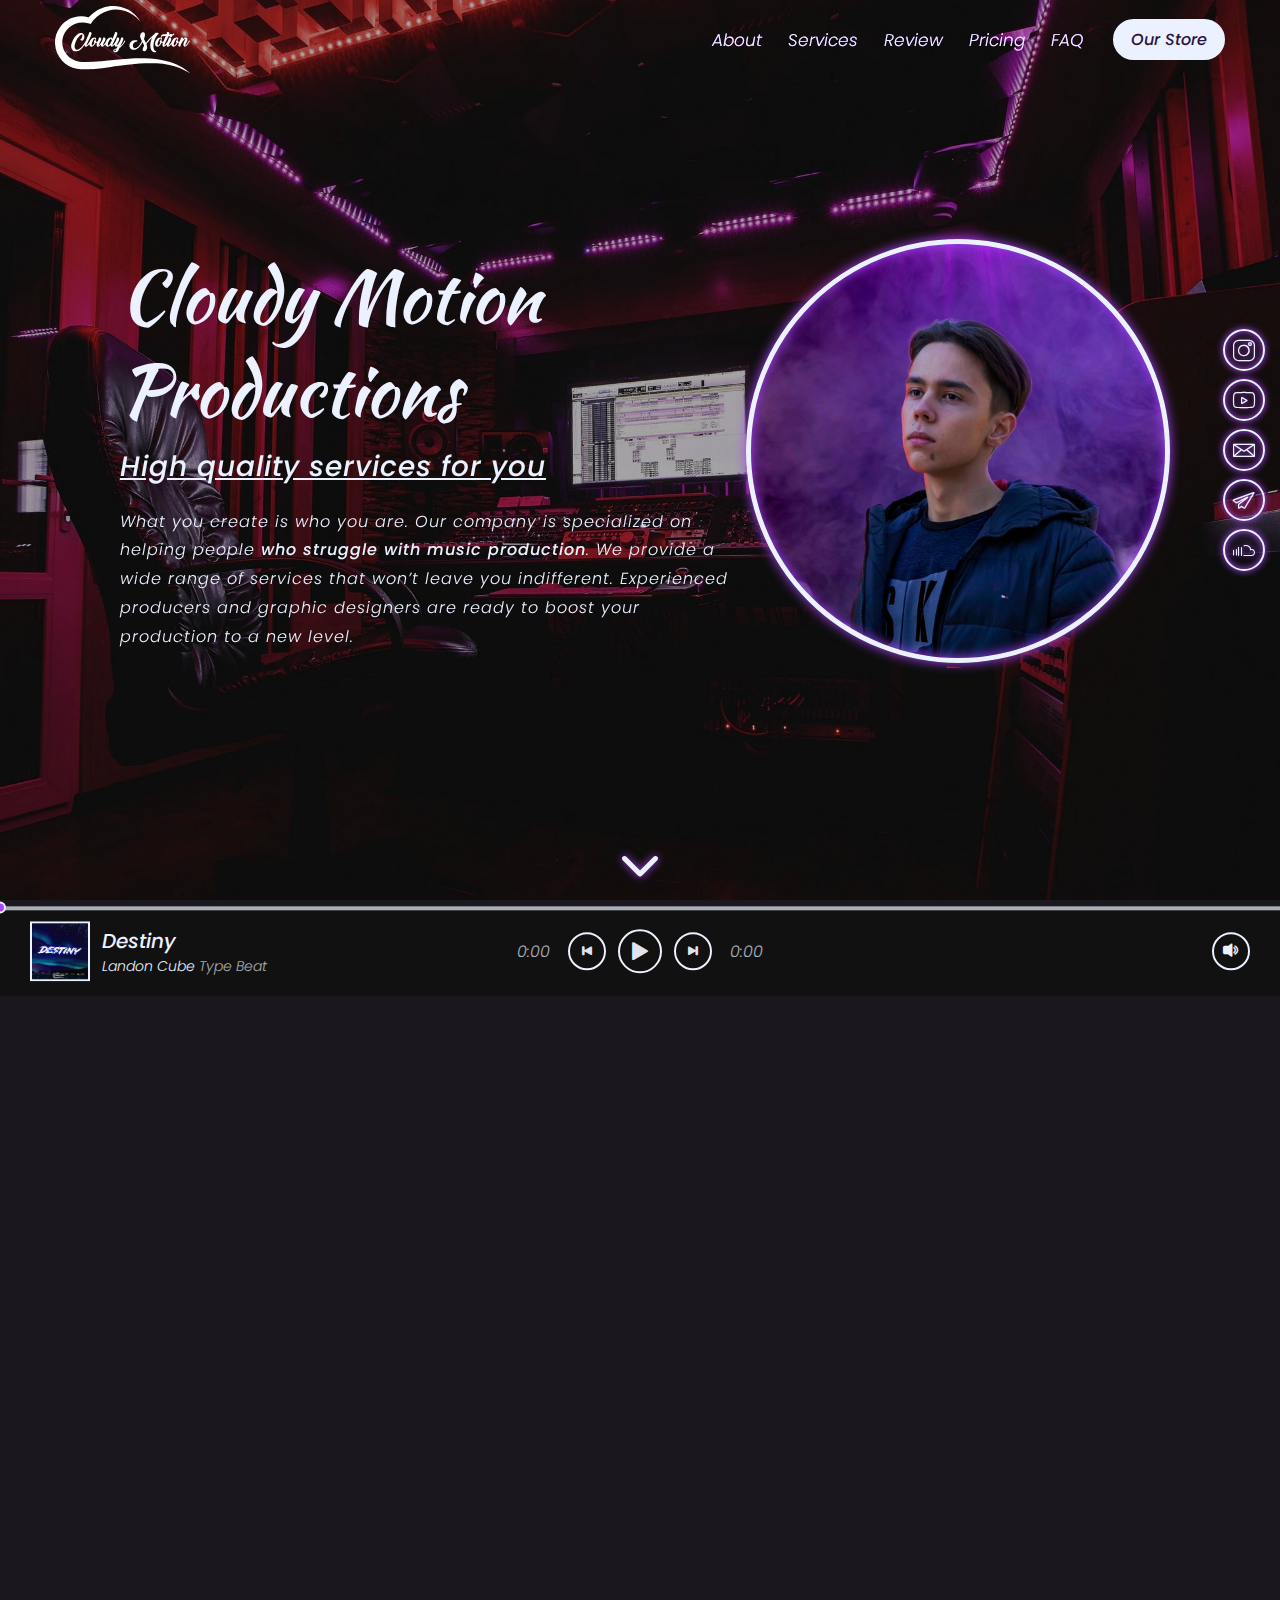
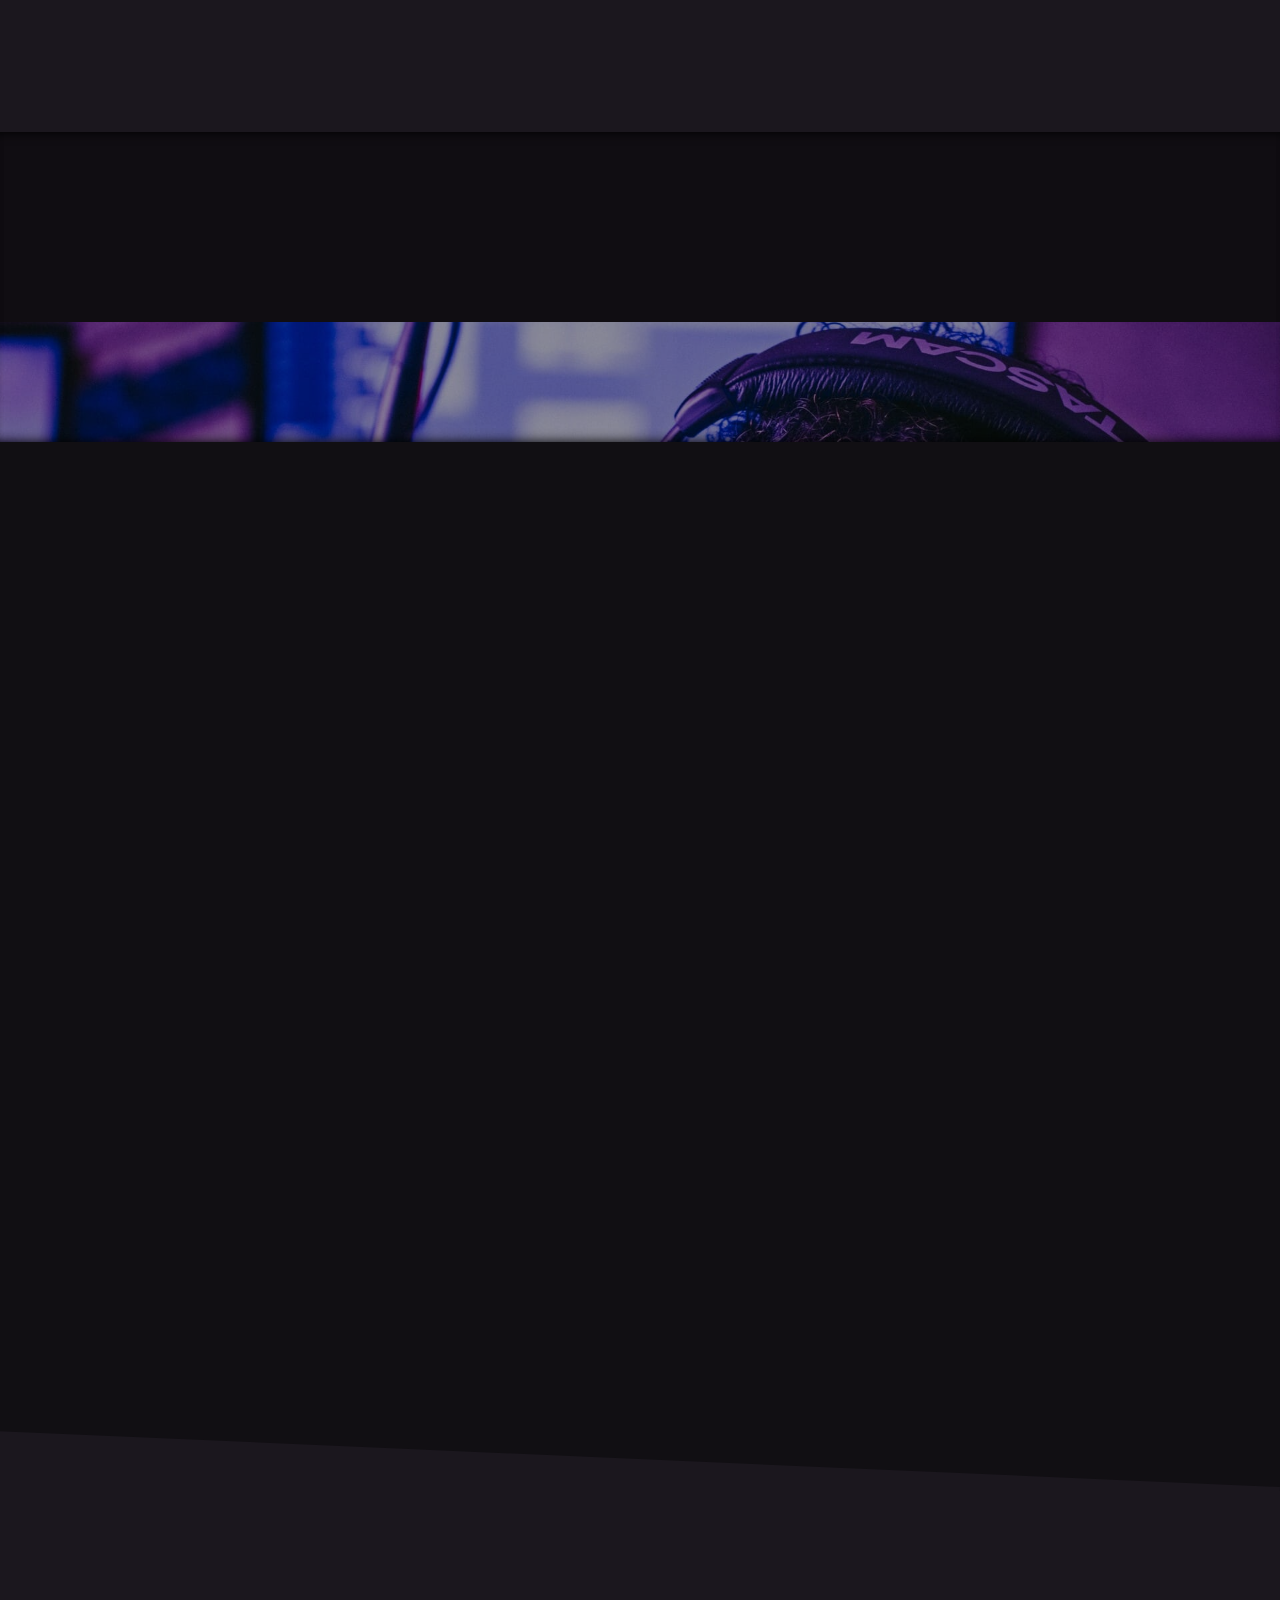
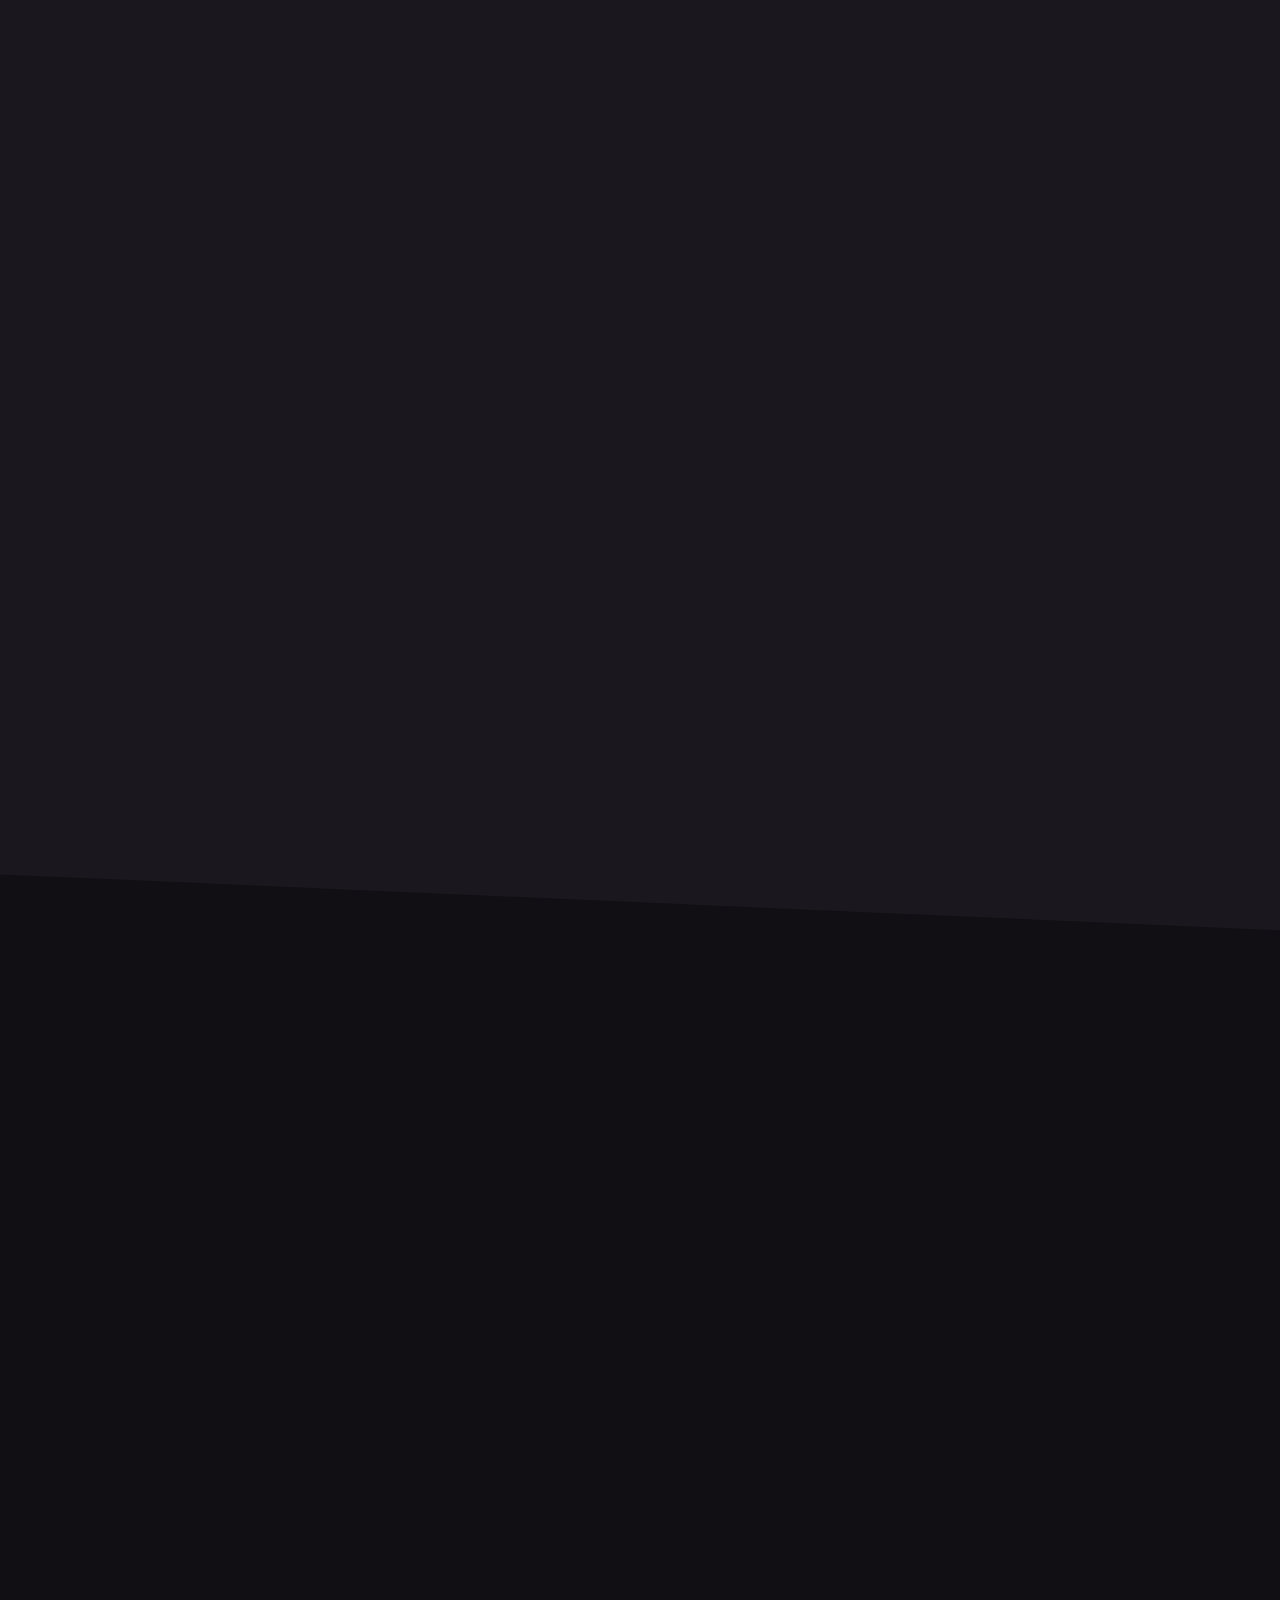
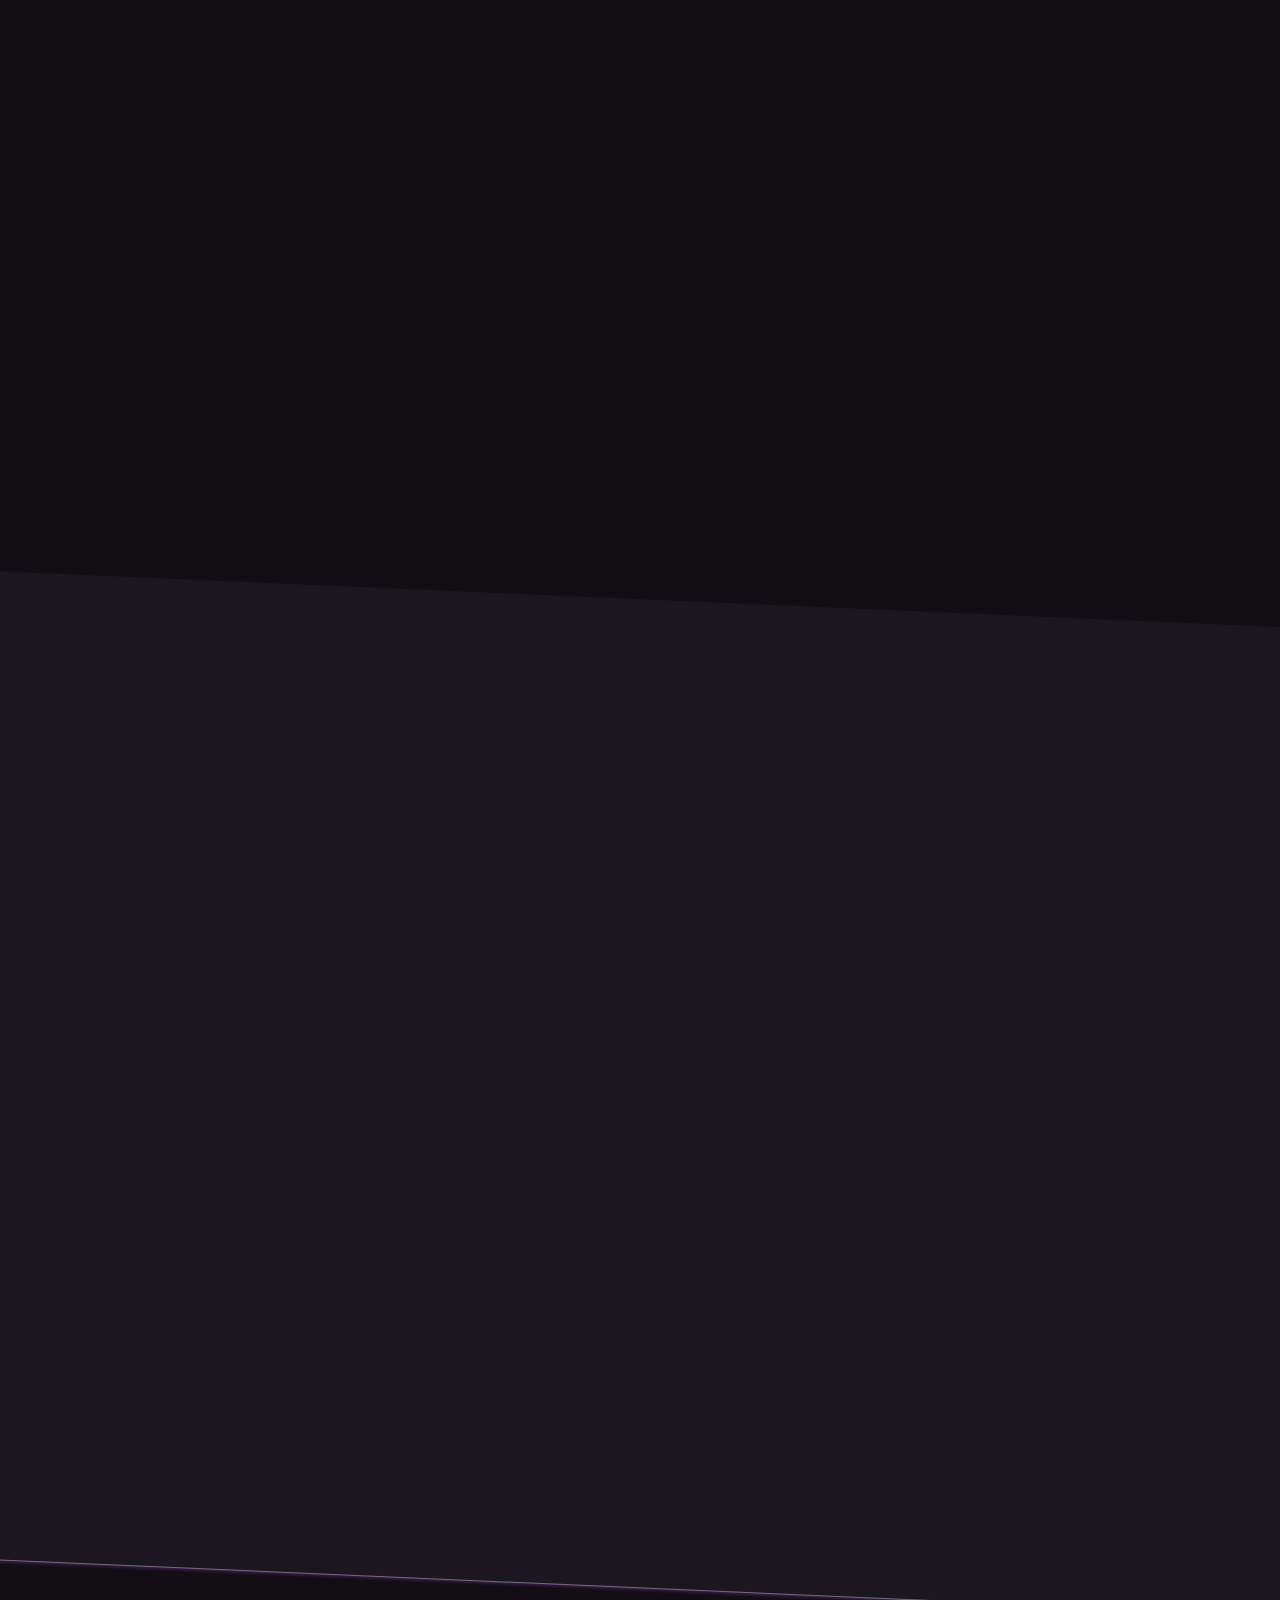
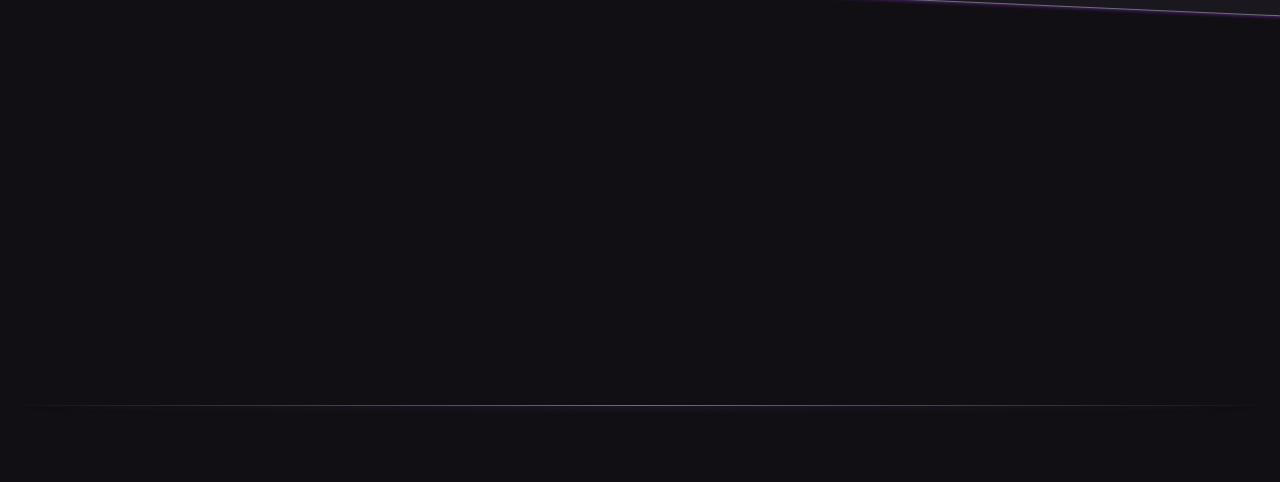
==== index.html @ e30aca82 "Add files via upload" ====
<!DOCTYPE html>
<html lang="en">
<head>
	<title>CloudyMotion | Official Website</title>
	<meta charset="UTF-8">
	<meta name="viewport" content="width=device-width, initial-scale=1.0">
	<meta name="format-detection" content="telephone=no">
	<link rel="shortcut icon" href="images/logo/favicon.png" type="image/png">
	<link media="screen" onload='if(media!="all") media="all"' rel="stylesheet" href="style/main.css">
</head>
<body style="overflow: hidden;">
	<div class="preloader df">
		<div></div>
		<div class="preloader__loading df">
			<svg class="preloader__loading-item preloader__loading-item_1" width="834pt" height="834pt" viewBox="0 0 834 834" xmlns="http://www.w3.org/2000/svg"><g transform="translate(0 834) scale(.1 -.1)" fill="#ECF1FF"><path d="m3865 8329c-278-20-315-31-349-103-43-91 11-197 108-213 19-3 64 3 102 13 101 27 715 28 914 1 598-81 1116-266 1605-576 472-298 898-724 1197-1197 327-518 517-1068 583-1689 20-187 20-591 0-782-76-723-332-1376-764-1947-276-367-655-713-1040-953-478-298-995-481-1581-560-108-14-203-18-475-18-372 0-465 8-765 66-518 101-1047 329-1475 634-311 222-622 522-843 812-34 45-62 86-62 90 0 5-18 30-40 57-22 26-40 43-40 37s-11-8-30-5c-49 10-98-5-135-41-60-60-60-150 0-210 19-19 35-37 35-41 0-11 132-176 236-294 922-1048 2314-1563 3704-1369 1733 242 3138 1552 3499 3264 312 1477-195 3003-1329 3998-841 738-1942 1108-3055 1026z"/></g></svg>
			<svg class="preloader__loading-item preloader__loading-item_2" width="834pt" height="834pt" viewBox="0 0 834 834" xmlns="http://www.w3.org/2000/svg"><g transform="translate(0 834) scale(.1 -.1)" fill="#ECF1FF"><path d="m3870 7590c-165-14-190-20-229-55-35-32-36-36-36-104 0-63 3-72 29-100 44-46 84-56 164-40 108 22 665 19 807-4 408-67 757-185 1079-364 758-422 1303-1123 1521-1958 173-658 123-1365-139-2e3 -93-224-260-509-413-708-441-569-1062-971-1758-1137-269-64-337-72-659-77-334-6-443 2-666 47-429 86-824 251-1175 491-311 212-566 464-800 792-30 41-32 42-95 45-72 3-115-16-146-63-21-32-23-126-3-154 589-812 1413-1307 2394-1438 183-24 667-24 849 0 765 103 1418 415 1958 936 296 285 516 586 698 956 235 476 350 975 350 1515 0 794-258 1530-756 2155-113 141-378 406-519 519-542 432-1183 689-1860 746-132 11-462 11-595 0z"/></g></svg>
		</div>
		<div></div>
	</div>
	<div class="inner-shadow"></div>
	<header class="header">
		<div class="container">
			<div class="header__gradient"></div>
			<div class="header__row unselect df">
				<div class="header__column header__column_1">
					<div class="header__logo-block" data-aos="zoom-out-right">
						<img class="header__logo" src="images/logo/logo.svg" alt="Cloudy Motion">
					</div>
				</div>
				<div class="header__column header__column_2 df">
					<div class="header__inner">
						<nav class="header__nav df">
							<ul class="header__list df">
								<li class="header__item" data-scroll=".about" data-aos="zoom-out-down">
									<span class="header__item_weight-version"></span>
									<span class="header__item-name header__item_delay-first">About</span>
								</li>
								<li class="header__item" data-scroll=".services" data-aos="zoom-out-down" data-aos-delay="100">
									<span class="header__item_weight-version"></span>
									<span class="header__item-name header__item_delay-second">Services</span>
								</li>
								<li class="header__item" data-scroll=".review" data-aos="zoom-out-down" data-aos-delay="200">
									<span class="header__item_weight-version"></span>
									<span class="header__item-name header__item_delay-third">Review</span>
								</li>
								<li class="header__item" data-scroll=".pricing" data-aos="zoom-out-down" data-aos-delay="300">
									<span class="header__item_weight-version"></span>
									<span class="header__item-name header__item_delay-fourth">Pricing</span>
								</li>
								<li class="header__item" data-scroll=".faq" data-aos="zoom-out-down" data-aos-delay="400">
									<span class="header__item_weight-version"></span>
									<span class="header__item-name header__item_delay-fifth">FAQ</span>
								</li>
							</ul>
							<div class="header__link-block df" data-aos="zoom-out-down" data-aos-delay="500">
								<a class="header__link header__item_delay-sixth" href="store/">
									Our Store
								</a>
							</div>
						</nav>
					</div>
				</div>
				<div class="header__column header__column_3">
					<button class="burger" data-aos="zoom-out-left">
						<span class="burger__span burger__span_1"></span>
						<span class="burger__span burger__span_2"></span>
						<span class="burger__span burger__span_3"></span>
					</button>
				</div>
			</div>
		</div>
	</header>
	<div class="social">
		<div class="social__item" data-aos="zoom-out-left">
			<a class="social__link" href="https://www.instagram.com/cloudymotion4life" target="_blank">
				<span class="icon-instagram"></span>
			</a>
		</div>
		<div class="social__item" data-aos="zoom-out-left" data-aos-delay="100">
			<a class="social__link" href="https://www.youtube.com/channel/UCA6wFvo9hkmZ8hvwoeKhg4g" target="_blank">
				<span class="icon-youtube"></span>
			</a>
		</div>
		<div class="social__item" data-aos="zoom-out-left" data-aos-delay="200">
			<a class="social__link" href="mailto:cloudymotion93@gmail.com">
				<span class="icon-email"></span>
			</a>
		</div>
		<div class="social__item" data-aos="zoom-out-left" data-aos-delay="300">
			<a class="social__link" href="https://t.me/Cloudy_Motion" target="_blank">
				<span class="icon-telegram"></span>
			</a>
		</div>
		<div class="social__item" data-aos="zoom-out-left" data-aos-delay="400">
			<a class="social__link" href="https://soundcloud.com/cloudymotion" target="_blank">
				<span class="icon-soundcloud"></span>
			</a>
		</div>
	</div>
	<section class="page df">
		<div class="container df">
			<div class="page__content df">
				<div class="page__parallax bgi"></div>
				<div></div>
				<div class="page__row df">
					<div class="page__column page__column_1">
						<div class="page__text-block">
							<h1 class="page__title" data-aos="zoom-out-right">Cloudy Motion Productions</h1>
							<h2 class="page__subtitle" data-aos="zoom-out-right" data-aos-delay="200">High quality services for you</h2>
							<p class="page__text" data-aos="zoom-out-right" data-aos-delay="400">What you create is who you are. Our company is specialized on helping people <b>who struggle with music production</b>. We provide a wide range of services that won’t leave you indifferent. Experienced producers and graphic designers are ready to boost your production to a new level.</p>
						</div>
						<div class="page__social-block-mobile" data-aos="zoom-out-right" data-aos-delay="600">
							<div class="page__social-item">
								<a class="page__social-link" href="https://www.instagram.com/cloudymotion4life/" target="_blank">
									<span class="icon-instagram"></span>
								</a>
							</div>
							<div class="page__social-item">
								<a class="page__social-link" href="https://www.youtube.com/channel/UCA6wFvo9hkmZ8hvwoeKhg4g" target="_blank">
									<span class="icon-youtube"></span>
								</a>
							</div>
							<div class="page__social-item">
								<a class="page__social-link" href="mailto:cloudymotion93@gmail.com">
									<span class="icon-email"></span>
								</a>
							</div>
							<div class="page__social-item">
								<a class="page__social-link" href="https://t.me/Cloudy_Motion" target="_blank">
									<span class="icon-telegram"></span>
								</a>
							</div>
							<div class="page__social-item">
								<a class="page__social-link" href="https://soundcloud.com/cloudymotion" target="_blank">
									<span class="icon-soundcloud"></span>
								</a>
							</div>
						</div>
					</div>
					<div class="page__column page__column_2">
						<div class="page__image-block df" data-aos="zoom-out-left" data-aos-delay="600">
							<div class="page__image bgi df">
								<a class="page__image-link df" href="https://www.instagram.com/cloudymotion4life/" target="_blank">
									<div class="page__image-text">
										<span class="icon-instagram"></span> Instagram <span class="page__image-link-source">@cloudymotion4life</span>
									</div>
								</a>
							</div>
						</div>
					</div>
				</div>
				<div class="page__arrow-block df" data-aos="zoom-out-up"  data-aos-delay="600">
					<button class="page__arrow-btn" data-scroll=".about">
						<span class="icon-down"></span>
					</button>
				</div>
			</div>
		</div>
	</section>
	<section class="about">
		<div class="container">
			<div class="title-block">
				<h2 class="title" data-aos-anchor=".subtitle_about">About</h2>
				<span class="title-decoration" data-aos-anchor=".subtitle_about"></span>
				<h3 class="subtitle subtitle_about">Our Awesome Features</h3>
			</div>
			<div class="about__row df">
				<div class="about__column about__column_three about__column_two df">
					<div class="about__item about__item_1 df" data-aos="zoom-out">
						<div class="about__icon-block">
							<span class="about__icon icon-chat"></span>
						</div>
						<h3 class="about__title">We hear your wishes</h3>
						<div class="about__text">Discuss every aspect of the service you want</div>
						<div class="about__decoration"></div>
					</div>
				</div>
				<div class="about__column about__column_three about__column_two df">
					<div class="about__item about__item_2 df" data-aos="zoom-out">
						<div class="about__icon-block">
							<span class="about__icon icon-clock"></span>
						</div>
						<h3 class="about__title">Time of completion</h3>
						<div class="about__text">The whole project will be done in a 1 day period</div>
						<div class="about__decoration"></div>
					</div>
				</div>
				<div class="about__column about__column_three about__column_two df">
					<div class="about__item about__item_3 df" data-aos="zoom-out">
						<div class="about__icon-block">
							<span class="about__icon icon-grow"></span>
						</div>
						<h3 class="about__title">Grow your quality</h3>
						<div class="about__text">We help our costumers increase their production level</div>
						<div class="about__decoration"></div>
					</div>
				</div>
				<div class="about__column about__column_two df">
					<div class="about__item about__item_4 df" data-aos="zoom-out">
						<div class="about__icon-block">
							<span class="about__icon icon-idea"></span>
						</div>
						<h3 class="about__title">Ideas And Concepts</h3>
						<div class="about__text">We can make your thoughts become reality</div>
						<div class="about__decoration"></div>
					</div>
				</div>
				<div class="about__column df">
					<div class="about__item about__item_5 df" data-aos="zoom-out">
						<div class="about__icon-block">
							<span class="about__icon icon-hundred"></span>
						</div>
						<h3 class="about__title">Attention to the client</h3>
						<div class="about__text">Attentive help for every one of our customers and their needs</div>
						<div class="about__decoration"></div>
					</div>
				</div>
				<div class="about__column df">
					<div class="about__item about__item_6 df" data-aos="zoom-out">
						<div class="about__icon-block">
							<span class="about__icon icon-options"></span>
						</div>
						<h3 class="about__title">Highly customisable</h3>
						<div class="about__text">Different types of services you can choose from</div>
						<div class="about__decoration"></div>
					</div>
				</div>
			</div>
			<div class="about__btn-block df" data-aos="zoom-out-down">
				<button class="about__btn btn unselect" data-scroll=".services">
					<span class="about__btn-text btn__text">Check Out Our Services Now</span>
					<span class="btn__circle"></span>
				</button>
			</div>
		</div>
	</section>
	<section class="motivation">
		<div class="container">
			<div class="motivation__content">
				<h2 class="motivation__title" data-aos="zoom-out">Let your production come up to a new level</h2>
			</div>
			<div class="motivation__background bgi"></div>
			<div class="motivation__lay"></div>
		</div>
	</section>
	<section class="services angle-section">
		<div class="container">
			<div class="title-block">
				<h2 class="title" data-aos-anchor=".subtitle_services">Services</h2>
				<span class="title-decoration" data-aos-anchor=".subtitle_services"></span>
				<h3 class="subtitle subtitle_services">What We Provide?</h3>
			</div>
			<div class="services__content">
				<div class="services__welcome" data-aos="zoom-out">The products we produce are high quality.  Our partners put a lot of effort into satisfying customers and our brand «Cloudy Motion Productions» has made a lot of sales, in which all customers were satisfied. Grow your production level <b>today</b>!</div>
				<div class="services__slider swiper-container" data-aos="zoom-out-down">
					<div class="services__inner swiper-wrapper">
						<div class="services__slide services__slide_1 swiper-slide slide df">
							<div class="slide__gradient"></div>
							<div class="slide__icon-block df">
								<span class="icon-artwork"></span>
							</div>
							<div class="slide__content df">
								<h3 class="slide__title">Creating artworks for your songs</h3>
								<ul class="slide__list">
									<li class="slide__list-item"><span class="icon-check"></span> Projects are copyrighted</li>
									<li class="slide__list-item"><span class="icon-check"></span> Rely on us or tell your own wishes</li>
									<li class="slide__list-item"><span class="icon-check"></span> Final edits included</li>
								</ul>
							</div>
						</div>
						<div class="services__slide services__slide_2 swiper-slide slide df">
							<div class="slide__gradient"></div>
							<div class="slide__icon-block df">
								<span class="icon-hexagon"></span>
							</div>
							<div class="slide__content df">
								<h3 class="slide__title">Mixing and mastering your songs</h3>
								<ul class="slide__list">
									<li class="slide__list-item"><span class="icon-check"></span> Individual approach</li>
									<li class="slide__list-item"><span class="icon-check"></span> Requests are possible</li>
									<li class="slide__list-item"><span class="icon-check"></span> No presets used</li>
								</ul>
							</div>
						</div>
						<div class="services__slide services__slide_3 swiper-slide slide df">
							<div class="slide__gradient"></div>
							<div class="slide__icon-block df">
								<span class="icon-beats"></span>
							</div>
							<div class="slide__content df">
								<h3 class="slide__title">Selling exclusive and none exclusive beats</h3>
								<ul class="slide__list">
									<li class="slide__list-item"><span class="icon-check"></span> Different types of leases available</li>
									<li class="slide__list-item"><span class="icon-check"></span> Beats are made from scratch</li>
									<li class="slide__list-item"><span class="icon-check"></span> Every beat is copyrighted</li>
								</ul>
							</div>
						</div>
						<div class="services__slide services__slide_4 swiper-slide slide df">
							<div class="slide__gradient"></div>
							<div class="slide__icon-block df">
								<span class="icon-order"></span>
							</div>
							<div class="slide__content df">
								<h3 class="slide__title">Making awesome beats for order</h3>
								<ul class="slide__list">
									<li class="slide__list-item"><span class="icon-check"></span> Song type included</li>
									<li class="slide__list-item"><span class="icon-check"></span> No samples used</li>
									<li class="slide__list-item"><span class="icon-check"></span> Arrangement edits included</li>
								</ul>
							</div>
						</div>
						<div class="services__slide services__slide_5 swiper-slide slide df">
							<div class="slide__gradient"></div>
							<div class="slide__icon-block df">
								<span class="icon-visuals"></span>
							</div>
							<div class="slide__content df">
								<h3 class="slide__title">Creating perfect visuals for you</h3>
								<ul class="slide__list">
									<li class="slide__list-item"><span class="icon-check"></span> Wide range of video design used</li>
									<li class="slide__list-item"><span class="icon-check"></span> Careful about your needs</li>
									<li class="slide__list-item"><span class="icon-check"></span> Final edits Included</li>
								</ul>
							</div>
						</div>
					</div>
					<div class="services__side services__side_1"></div>
					<div class="services__side services__side_2"></div>
					<div class="services__pagination df" data-aos="fade-up"></div>
				</div>
				<div class="services__btn-block">
					<a class="services__btn btn unselect" href="store/?to-section=services" target="_blank">
						<span class="services__btn-text btn__text">Learn More</span>
						<span class="btn__circle"></span>
					</a>
				</div>
			</div>
		</div>
	</section>
	<section class="review">
		<div class="container">
			<div class="title-block">
				<h2 class="title" data-aos-anchor=".subtitle_review">Review</h2>
				<span class="title-decoration" data-aos-anchor=".subtitle_review"></span>
				<h3 class="subtitle subtitle_review">Our Working's</h3>
			</div>
			<div class="review__content">
				<div class="review__media df">
					<div class="review__media-column review__media-column_1 df">
						<h3 class="review__title" data-aos="zoom-out-down">Our Preview Catalog</h3>
						<div class="review__player" data-aos="zoom-out-up">
							<div class="review__player-gradient review__player-gradient_1"></div>
							<div class="review__player-gradient review__player-gradient_2"></div>
							<div class="review__player-dark-lay"></div>
							<div class="review__player-background bgi"></div>
							<audio id="audio" src="#" preload="none"></audio>
							<div class="review__list" id="musitem-list"></div>
						</div>
					</div>
					<div class="review__media-column review__media-column_2 df">
						<h3 class="review__title" data-aos="zoom-out-down">Our Favourite Clips</h3>
						<div class="review__clips df">
							<div class="review__clip review__clip_1" data-aos="zoom-out-up"></div>
							<div class="review__clip review__clip_2" data-aos="zoom-out-up"></div>
						</div>
					</div>
				</div>
			</div>
		</div>
	</section>
	<section class="pricing angle-section">
		<div class="container">
			<div class="title-block">
				<h2 class="title" data-aos-anchor=".subtitle_pricing">Pricing</h2>
				<span class="title-decoration" data-aos-anchor=".subtitle_pricing"></span>
				<h3 class="subtitle subtitle_pricing">Our Rate</h3>
			</div>
			<div class="pricing__content">
				<div class="pricing__row df">
					<div class="pricing__column pricing__column_1 df">
						<div class="price df" data-aos="zoom-out-down">
							<h3 class="price__title">Creating artworks</h3>
							<div class="price__price-block">
								<h4 class="price__price"><sup>$</sup>20</h4>
							</div>
							<div class="price__link-block">
								<a class="price__link btn unselect" href="store/?open-popup=artwork" target="_blank">
									<span class="price__link-text btn__text">Get Started</span>
									<span class="btn__circle"></span>
								</a>
							</div>
							<a class="price__fulllink" href="store/?open-popup=artwork" target="_blank"></a>
							<span class="price__decoration"></span>
							<span class="price__icon-info icon-artwork"></span>
						</div>
					</div>
					<div class="pricing__column pricing__column_2 df">
						<div class="price df" data-aos="zoom-out-down" data-aos-delay="100">
							<h3 class="price__title">Mixing and Mastering</h3>
							<div class="price__price-block">
								<h4 class="price__price"><sup>$</sup>40</h4>
							</div>
							<div class="price__link-block">
								<a class="price__link btn unselect" href="store/?open-popup=mixing-and-mastering" target="_blank">
									<span class="price__link-text btn__text">Get Started</span>
									<span class="btn__circle"></span>
								</a>
							</div>
							<a class="price__fulllink" href="store/?open-popup=mixing-and-mastering" target="_blank"></a>
							<span class="price__decoration"></span>
							<span class="price__icon-info icon-hexagon"></span>
						</div>
					</div>
					<div class="pricing__column pricing__column_3 df">
						<div class="price df" data-aos="zoom-out-down" data-aos-delay="200">
							<h3 class="price__title">Making visuals</h3>
							<div class="price__price-block">
								<h4 class="price__price"><sup>$</sup>35</h4>
							</div>
							<div class="price__link-block">
								<a class="price__link btn unselect" href="store/?open-popup=visuals" target="_blank">
									<span class="price__link-text btn__text">Get Started</span>
									<span class="btn__circle"></span>
								</a>
							</div>
							<a class="price__fulllink" href="store/?to-section=visuals" target="_blank"></a>
							<span class="price__decoration"></span>
							<span class="icon-visuals price__icon-info"></span>
						</div>
					</div>
					<div class="pricing__column pricing__column_4 df">
						<div class="price df" data-aos="zoom-out-down" data-aos-delay="100">
							<h3 class="price__title">Creating beats for order</h3>
							<div class="price__price-block">
								<h4 class="price__price"><sup>$</sup>100</h4>
							</div>
							<div class="price__link-block">
								<a class="price__link btn unselect" href="store/?open-popup=order" target="_blank">
									<span class="price__link-text btn__text">Get Started</span>
									<span class="btn__circle"></span>
								</a>
							</div>
							<a class="price__fulllink" href="store/?open-popup=order" target="_blank"></a>
							<span class="price__decoration"></span>
							<span class="icon-order price__icon-info"></span>
						</div>
					</div>
					<div class="pricing__column pricing__column_5 df">
						<div class="price df" data-aos="zoom-out-down">
							<h3 class="price__title">Exclusive and none exclusive beats</h3>
							<div class="price__price-block">
								<h4 class="price__price"><sup>$</sup>20-300</h4>
							</div>
							<div class="price__link-block">
								<a class="price__link btn unselect" href="store/?to-section=beats" target="_blank">
									<span class="price__link-text btn__text">Get Started</span>
									<span class="btn__circle"></span>
								</a>
							</div>
							<a class="price__fulllink" href="store/?to-section=beats" target="_blank"></a>
							<span class="price__decoration"></span>
							<span class="icon-beats price__icon-info"></span>
						</div>
					</div>
				</div>
				<div class="special-offer">
					<div class="special-offer__row df">
						<div class="special-offer__column special-offer__column_1 df">
							<div class="set set_1" data-aos="zoom-out-up">
								<a class="set__fulllink" href="#" target="_blank"></a>
								<div class="set__background bgi"></div>
								<span class="set__line set__line_1"></span>
								<span class="set__line set__line_2"></span>
								<span class="set__line set__line_3"></span>
								<span class="set__line set__line_4"></span>
								<div class="set__content">
									<h3 class="set__title"><span>Artwork</span> Bundle</h3>
									<div class="set__include">
										<div class="set__include-item">Artwork | Visuals</div>
									</div>
									<div class="set__text-block">
										<p class="set__text">Are there a few covers missing for your tracks? Wanna make your cover arts and visuals look way better?</p>
										<p class="set__text">Get them right now at a 10% discount</p>
									</div>
									<div class="set__link-block">
										<a class="set__link" href="#">
											<span>Get Started</span>
										</a>
									</div>
								</div>
								<div class="set__decoration set__decoration_1 unselect">
									<div class="set__decoration-inner">
										<svg class="set__decoration-img" viewBox="0 0 547 547" xmlns="http://www.w3.org/2000/svg"><path d="m273.5 71.348c6.568 0 11.892-5.3243 11.892-11.892v-47.564c0-6.5674-5.324-11.892-11.892-11.892-6.567 0-11.891 5.3243-11.891 11.892v47.566c1e-3 6.5662 5.324 11.891 11.891 11.891z" fill="#ECF1FF"/><path d="m273.5 475.65c-6.567 0-11.891 5.325-11.891 11.892v47.564c0 6.568 5.324 11.892 11.891 11.892 6.568 0 11.892-5.324 11.892-11.892v-47.565c0-6.568-5.324-11.891-11.892-11.891z" fill="#ECF1FF"/><path d="m535.11 261.61h-47.565c-6.568 0-11.892 5.324-11.892 11.892 0 6.567 5.324 11.891 11.892 11.891h47.565c6.568 0 11.892-5.324 11.892-11.891 0-6.569-5.324-11.892-11.892-11.892z" fill="#ECF1FF"/><path d="m71.348 273.5c0-6.567-5.3243-11.891-11.892-11.891h-47.564c-6.5674 1e-3 -11.892 5.324-11.892 11.891 0 6.568 5.3243 11.892 11.892 11.892h47.566c6.5662 0 11.891-5.324 11.891-11.892z" fill="#ECF1FF"/><path d="m156.18 94.084c2.128 3.6867 6.065 5.9537 10.322 5.9457 2.088 7e-3 4.142-0.5422 5.946-1.5935 5.687-3.2842 7.635-10.556 4.352-16.244l-23.782-41.191c-3.321-5.6654-10.607-7.5662-16.272-4.2452-5.613 3.2898-7.54 10.48-4.323 16.136l23.757 41.192z" fill="#ECF1FF"/><path d="m390.82 452.92c-3.322-5.666-10.608-7.565-16.273-4.243-5.611 3.291-7.537 10.479-4.323 16.134l23.782 41.191c2.128 3.687 6.064 5.955 10.322 5.946 2.088 8e-3 4.141-0.542 5.945-1.593 5.688-3.285 7.635-10.556 4.352-16.244l-23.805-41.191z" fill="#ECF1FF"/><path d="m458.86 178.37c2.088 8e-3 4.141-0.541 5.945-1.593l41.191-23.782c5.82-3.044 8.069-10.229 5.025-16.049-3.045-5.819-10.23-8.069-16.049-5.024-0.297 0.155-0.585 0.322-0.867 0.502l-41.191 23.782c-5.688 3.284-7.636 10.557-4.353 16.244 2.124 3.679 6.049 5.945 10.298 5.945v-0.025h1e-3z" fill="#ECF1FF"/><path d="m82.193 370.22-41.191 23.782c-5.6878 3.284-7.6354 10.556-4.3522 16.244 2.1237 3.679 6.0489 5.945 10.297 5.945 2.0881 8e-3 4.1416-0.542 5.9453-1.593l41.191-23.782c5.8193-3.045 8.0688-10.23 5.0244-16.049-3.0445-5.819-10.229-8.069-16.049-5.025-0.2966 0.155-0.5853 0.323-0.8674 0.502l0.0011-0.024z" fill="#ECF1FF"/><path d="m41.002 152.99 41.191 23.782c1.7982 1.047 3.8417 1.598 5.9219 1.593 6.5673 0 11.89-5.324 11.89-11.891 0-4.248-2.2664-8.173-5.9452-10.298l-41.191-23.782c-5.5428-3.523-12.892-1.886-16.414 3.655-3.5228 5.542-1.8862 12.892 3.6555 16.415 0.2821 0.179 0.5708 0.347 0.8673 0.502l0.0246 0.024z" fill="#ECF1FF"/><path d="m506 394.01-41.191-23.782c-5.542-3.523-12.891-1.887-16.414 3.655s-1.886 12.892 3.655 16.414c0.282 0.18 0.572 0.347 0.868 0.502l41.191 23.782c1.805 1.052 3.857 1.601 5.945 1.593 6.567 0 11.891-5.324 11.891-11.891 0-4.249-2.267-8.174-5.946-10.298v0.025h1e-3z" fill="#ECF1FF"/><path d="m374.58 98.436c1.805 1.0513 3.857 1.6005 5.945 1.5935 4.256 8e-3 8.193-2.2602 10.322-5.9457l23.782-41.191c3.246-5.7089 1.248-12.969-4.461-16.214-5.656-3.214-12.844-1.2887-16.135 4.3232l-23.782 41.191c-3.288 5.68-1.35 12.951 4.329 16.243z" fill="#ECF1FF"/><path d="m172.42 448.56c-5.688-3.283-12.959-1.335-16.244 4.353l-23.782 41.191c-3.283 5.688-1.335 12.959 4.352 16.244 1.805 1.051 3.858 1.601 5.946 1.593 4.256 9e-3 8.193-2.26 10.322-5.946l23.782-41.191c3.277-5.691 1.322-12.962-4.369-16.239-2e-3 -2e-3 -5e-3 -3e-3 -7e-3 -5e-3z" fill="#ECF1FF"/></svg>
										<div class="set__discount-block">
											<div class="set__discount">-10%</div>
										</div>
									</div>
								</div>
							</div>
						</div>
						<div class="special-offer__column special-offer__column_2 df">
							<div class="set set_2" data-aos="zoom-out-up">
								<a class="set__fulllink" href="#" target="blank"></a>
								<div class="set__background bgi"></div>
								<span class="set__line set__line_1"></span>
								<span class="set__line set__line_2"></span>
								<span class="set__line set__line_3"></span>
								<span class="set__line set__line_4"></span>
								<div class="set__content">
									<h3 class="set__title"><span>Audio</span> Bundle</h3>
									<div class="set__include">
										<div class="set__include-item">Beat Stems | Mixing and Mastering</div>
									</div>
									<div class="set__text-block">
										<p class="set__text">This bundle will definitely be able to recoup investments and increase the sound quality of your songs.</p>
										<p class="set__text">Save up to 15% of the purchase</p>
									</div>
									<div class="set__link-block">
										<a class="set__link" href="#">
											<span>Get Started</span>
										</a>
									</div>
								</div>
								<div class="set__decoration set__decoration_2 unselect">
									<div class="set__decoration-inner">
										<div class="equalizer df">
											<span class="equalizer__item"></span>
											<span class="equalizer__item"></span>
											<span class="equalizer__item"></span>
											<span class="equalizer__item"></span>
											<span class="equalizer__item"></span>
											<span class="equalizer__item"></span>
											<span class="equalizer__item"></span>
										</div>
										<div class="set__discount-block">
											<div class="set__discount">-15%</div>
										</div>
									</div>
								</div>
							</div>
						</div>
						<script>
							document.querySelectorAll(".equalizer__item").forEach(function(elem){
								elem.style.animationDuration = ".6s";
							})
						</script>
						<div class="special-offer__column special-offer__column_3">
							<div class="main-sell" data-aos="zoom-out-up">
								<a class="main-sell__fulllink" href="#" target="blank"></a>
								<div class="main-sell__background bgi"></div>
								<span class="main-sell__line main-sell__line_1"></span>
								<span class="main-sell__line main-sell__line_2"></span>
								<div class="main-sell__discount">-25%</div>
								<div class="main-sell__row df">
									<div class="main-sell__column main-sell__column_1 df">
										<div class="main-sell__content">
											<h2 class="main-sell__title"><span>Fully Loaded</span> Bundle</h2>
											<div class="main-sell__list_mobile">
												<div class="main-sell__item_mobile">
													<span class="icon-check"></span> Beat Stems
												</div>
												<div class="main-sell__item_mobile">
													<span class="icon-check"></span> Mixing & Mastering
												</div>
												<div class="main-sell__item_mobile">
													<span class="icon-check"></span> Artwork & Visuals
												</div>
											</div>
											<div class="main-sell__text-block">
												<p class="main-sell__text">This monster is going to increase your production to a new level. Professional sound, fresh instrumentals, brand new artwork and visuals for you. </p>
												<p class="main-sell__text">Save as much as possible - <b>25%</b></p>
											</div>
											<div class="main-sell__link-block">
												<a class="main-sell__link" href="#">Get Profit</a>
											</div>
										</div>
									</div>
									<div class="main-sell__column main-sell__column_2 df">
										<ul class="main-sell__list">
											<li class="main-sell__item df">
												<span class="icon-check"></span> Beat Stems
											</li>
											<li class="main-sell__item df">
												<span class="icon-check"></span> Mixing & Mastering
											</li>
											<li class="main-sell__item df">
												<span class="icon-check"></span> Artwork & Visuals
											</li>
										</ul>
									</div>
								</div>
							</div>
						</div>
					</div>
				</div>
			</div>
		</div>
	</section>
	<section class="faq">
		<div class="container">
			<div class="title-block">
				<h2 class="title" data-aos-anchor=".subtitle_faq">FAQ</h2>
				<span class="title-decoration" data-aos-anchor=".subtitle_faq"></span>
				<h3 class="subtitle subtitle_faq">Frequently Asked Questions</h3>
			</div>
			<div class="faq__content">
				<div class="faq__row df">
					<div class="faq__column faq__column_1 df" data-aos="zoom-out-up">
						<div class="question df">
							<h3 class="question__title">When will I get my product?</h3>
							<div class="question__text-block">
								<p class="question__text">After the payment the product will be sent to your inbox. Usually it takes 1 to 5 minutes to deliver.</p>
							</div>
							<div class="question__decoration"></div>
						</div>
					</div>
					<div class="faq__column faq__column_2 df" data-aos="zoom-out-up">
						<div class="question df">
							<h3 class="question__title">Didn’t like the service?</h3>
							<div class="question__text-block">
								<p class="question__text">We hear every one of our customers and are ready to help with any problem. If you didn’t like the final result we will look into it and pick the best solution.</p>
							</div>
							<div class="question__decoration"></div>
						</div>
					</div>
					<div class="faq__column faq__column_3 df" data-aos="zoom-out-up">
						<div class="question df">
							<h3 class="question__title">How does the payment work?</h3>
							<div class="question__text-block">
								<p class="question__text">On our website we use PayPal, which makes it possible to work with people from all over the world.</p>
							</div>
							<div class="question__decoration"></div>
						</div>
					</div>
					<div class="faq__column faq__column_4 df" data-aos="zoom-out-up">
						<div class="question df">
							<h3 class="question__title">What if I have a special order?</h3>
							<div class="question__text-block">
								<p class="question__text">Every case is individual so we are happy to help you with it. For placing your order contact us via <a class="question__link" href="https://www.instagram.com/cloudymotion4life" target="_blank">Instagram</a>. We will get in contact as soon as possible.</p>
							</div>
							<div class="question__decoration"></div>
						</div>
					</div>
					<div class="faq__column faq__column_5 df" data-aos="zoom-out-up">
						<div class="question df">
							<h3 class="question__title">Are there any discounts available?</h3>
							<div class="question__text-block">
								<p class="question__text">Our company has special offers that can help custumers save money. The bundles we provide are really useful for different budgets and purposes, so clients can find what to choose.</p>
							</div>
							<div class="question__decoration"></div>
						</div>
					</div>
					<div class="faq__column faq__column_6 df" data-aos="zoom-out-up">
						<div class="question df">
							<h3 class="question__title">What if I have any issues or other concerns?</h3>
							<div class="question__text-block">
								<p class="question__text">If there are some questions left or you have any ideas how we can develop our website contact us via <a class="question__link" href="https://www.instagram.com/cloudymotion4life" target="_blank">Instagram</a> or our <a class="question__link" href="mailto:cloudymotion93@gmail.com">email</a>. We will look for ways to help you.</p>
							</div>
							<div class="question__decoration"></div>
						</div>
					</div>
				</div>
				<div class="faq__btn-block df" data-aos="zoom-out-right">
					<a class="faq__link" href="mailto:cloudymotion93@gmail.com">Contact us by e-mail</a>
					<button class="faq__btn unselect"><span>Didn't get an answer for your question?</span></button>
				</div>
			</div>
		</div>
	</section>
	<footer class="footer angle-section">
		<div class="container">
			<div class="footer__content unselect">
				<div class="footer__logo-block" data-aos="zoom-out-right" data-aos-once="true">
					<img class="footer__logo" src="images/logo/logo_shadowed.svg" alt="Cloudy Motion">
				</div>
				<div class="footer__row df">
					<div class="footer__column footer__column_1 df">
						<div class="footer-item">
							<h3 class="footer-item__title" data-aos="zoom-out-right" data-aos-once="true" data-aos-anchor=".footer-item__item_col1">Back to Sections</h3>
							<ul class="footer-item__list">
								<li class="footer-item__item" data-aos="zoom-out-right" data-aos-anchor=".footer-item__item_col1" data-aos-once="true">
									<button class="footer-item__nav-item" data-scroll=".about">
										About
									</button>
								</li>
								<li class="footer-item__item" data-aos="zoom-out-right" data-aos-anchor=".footer-item__item_col1" data-aos-delay="100" data-aos-once="true">
									<button class="footer-item__nav-item" data-scroll=".services">
										Services
									</button>
								</li>
								<li class="footer-item__item" data-aos="zoom-out-right" data-aos-anchor=".footer-item__item_col1" data-aos-delay="200" data-aos-once="true">
									<button class="footer-item__nav-item" data-scroll=".review">
										Review
									</button>
								</li>
								<li class="footer-item__item" data-aos="zoom-out-right" data-aos-anchor=".footer-item__item_col1" data-aos-delay="300" data-aos-once="true">
									<button class="footer-item__nav-item" data-scroll=".pricing">
										Pricing
									</button>
								</li>
								<li class="footer-item__item footer-item__item_col1" data-aos="zoom-out-right" data-aos-delay="400" data-aos-once="true">
									<button class="footer-item__nav-item" data-scroll=".faq">
										FAQ
									</button>
								</li>
							</ul>
						</div>
					</div>
					<div class="footer__column footer__column_2 df">
						<div class="footer-item">
							<div class="footer-item__social-row df">
								<div class="footer-item__social-column df">
									<div class="footer-item__social-item" data-aos="zoom-out-down" data-aos-once="true" data-aos-anchor=".footer-item__link_store">
										<a class="footer-item__social df" href="https://www.instagram.com/cloudymotion4life" target="_blank"><span class="icon-instagram"></span></a>
									</div>
								</div>
								<div class="footer-item__social-column df">
									<div class="footer-item__social-item" data-aos="zoom-out-down" data-aos-delay="100" data-aos-once="true" data-aos-anchor=".footer-item__link_store">
										<a class="footer-item__social df" href="https://www.youtube.com/channel/UCA6wFvo9hkmZ8hvwoeKhg4g" target="_blank"><span class="icon-youtube"></span></a>
									</div>
								</div>
								<div class="footer-item__social-column df">
									<div class="footer-item__social-item" data-aos="zoom-out-down" data-aos-delay="200" data-aos-once="true" data-aos-anchor=".footer-item__link_store">
										<a class="footer-item__social df" href="mailto:cloudymotion93@gmail.com"><span class="icon-email"></span></a>
									</div>
								</div>
							</div>
							<div class="footer-item__link-block" data-aos="zoom-out-down" data-aos-delay="300" data-aos-once="true">
								<a class="footer-item__link footer-item__link_store df" href="store/">
									<span>Visit Our Store</span>
								</a>
							</div>
						</div>
					</div>
				</div>
			</div>
		</div>
	</footer>
	<div class="copyright">
		<div class="container">
			<div class="copyright__row df">
				<div class="copyright__item" data-aos="zoom-out-right" data-aos-once="true">©copyright <span class="copyright__user">cloudymotion</span></div>
				<div class="copyright__item" data-aos="zoom-out-left" data-aos-once="true">developer ©copyright <a class="copyright__link copyright__user" href="https://syxx503.github.io/my-social" title="Mail a developer" target="_blank">synfaxx503</a></div>
			</div>
		</div>
	</div>
	<div class="line beforePlayer df">
		<div class="line__item"></div>
	</div>
	<script src="scripts/main.js"></script>
</body>
</html>
---- style/main.css ----
@charset "UTF-8";@-webkit-keyframes loading_1{0%{-webkit-transform:rotate(0deg);transform:rotate(0deg)}to{-webkit-transform:rotate(-360deg);transform:rotate(-360deg)}}@keyframes loading_1{0%{-webkit-transform:rotate(0deg);transform:rotate(0deg)}to{-webkit-transform:rotate(-360deg);transform:rotate(-360deg)}}@-webkit-keyframes loading_2{0%{-webkit-transform:rotate(0deg);transform:rotate(0deg)}to{-webkit-transform:rotate(360deg);transform:rotate(360deg)}}@keyframes loading_2{0%{-webkit-transform:rotate(0deg);transform:rotate(0deg)}to{-webkit-transform:rotate(360deg);transform:rotate(360deg)}}.preloader{position:fixed;top:0;left:0;width:100%;height:100%;padding:60px 0;background-color:#1B171E;-webkit-box-orient:vertical;-webkit-box-direction:normal;-ms-flex-direction:column;flex-direction:column;-webkit-box-pack:justify;-ms-flex-pack:justify;justify-content:space-between;-webkit-box-align:center;-ms-flex-align:center;align-items:center;-webkit-transition:opacity 0.28s ease,-webkit-transform 0.28s ease;transition:opacity 0.28s ease,-webkit-transform 0.28s ease;transition:opacity 0.28s ease,transform 0.28s ease;transition:opacity 0.28s ease,transform 0.28s ease,-webkit-transform 0.28s ease;z-index:1000}.preloader_hide{opacity:0;-webkit-transform:scale(0.85);transform:scale(0.85)}.preloader__loading{position:relative;width:140px;height:140px;-webkit-box-pack:center;-ms-flex-pack:center;justify-content:center;-webkit-box-align:center;-ms-flex-align:center;align-items:center}.preloader__loading-item{max-width:100%}.preloader__loading-item_1{position:absolute;top:0;left:0;width:100%;height:100%;-webkit-animation:loading_1 4s linear infinite;animation:loading_1 4s linear infinite}.preloader__loading-item_2{-webkit-animation:loading_2 3s linear infinite;animation:loading_2 3s linear infinite}.header{position:fixed;top:0;left:0;padding:6px 0;-webkit-transition:-webkit-transform 0.28s ease;transition:-webkit-transform 0.28s ease;transition:transform 0.28s ease;transition:transform 0.28s ease,-webkit-transform 0.28s ease;z-index:250}.header__gradient{position:absolute;top:0;left:0;width:100%;height:100%;opacity:0;background-image:-webkit-gradient(linear,left bottom,left top,from(transparent),color-stop(rgba(27,23,30,0.65)),to(rgba(27,23,30,0.95)));background-image:linear-gradient(0deg,transparent,rgba(27,23,30,0.65),rgba(27,23,30,0.95));-webkit-transition:opacity 0.28s ease;transition:opacity 0.28s ease;z-index:1}.header.colored .header__gradient{opacity:1}.header_hided{-webkit-transform:translateY(-100%);transform:translateY(-100%)}.header__row{position:relative;-webkit-box-pack:justify;-ms-flex-pack:justify;justify-content:space-between;-webkit-box-align:center;-ms-flex-align:center;align-items:center;z-index:10}.header__column_1{position:relative;z-index:100}.header__column_3{display:none}.header__logo-block{max-width:135px}.header__logo{max-width:100%;width:100%;-webkit-transform:scale(1);transform:scale(1);cursor:pointer;-webkit-transition:-webkit-transform 0.2s ease;transition:-webkit-transform 0.2s ease;transition:transform 0.2s ease;transition:transform 0.2s ease,-webkit-transform 0.2s ease}.header__logo_clicked{-webkit-transform:scale(0.9);transform:scale(0.9)}.header__mobile-logo-block{display:none}.header__list{-webkit-box-align:center;-ms-flex-align:center;align-items:center}.header__item{position:relative;padding:4px;font-size:16px;cursor:pointer}.header__item-name{text-shadow:0 0 0 #A844FF;font-weight:300;-webkit-transition:text-shadow 0.28s ease;transition:text-shadow 0.28s ease}.header__item_weight-version{position:absolute;top:4px;left:3px;font-weight:500;font-size:inherit;text-shadow:0 0 4px #A844FF;opacity:0;-webkit-transition:opacity 0.28s ease;transition:opacity 0.28s ease}.header__item span{color:#ECF1FF;font-size:17px}.header__item:before{content:"";display:block;position:absolute;bottom:0;left:50%;-webkit-transform:translateX(-50%);transform:translateX(-50%);width:0;height:1px;-webkit-box-shadow:0 0 4px 0 #A844FF;box-shadow:0 0 4px 0 #A844FF;background-color:#ECF1FF;opacity:0;-webkit-transition:width 0.28s ease,opacity 0.28s ease;transition:width 0.28s ease,opacity 0.28s ease}.header__item+.header__item{margin:0 0 0 18px}.header__item_active .header__item_weight-version{opacity:1}.header__item:hover .header__item-name{text-shadow:0 0 6px #A844FF}.header__item:hover:before{width:100%;opacity:1}.header__link{padding:6px 16px;background-color:#ECF1FF;border:2px solid #ECF1FF;border-radius:44px;font-weight:500;color:#2D1442;-webkit-transition:background-color 0.28s ease;transition:background-color 0.28s ease}.header__link-block{margin:0 0 0 26px;-webkit-box-align:center;-ms-flex-align:center;align-items:center}.header__link:hover{background-color:rgba(236,241,255,0.75)}@media screen and (max-width:768px){.header__logo-block{max-width:90px}.header__item span{font-size:15px}.header__item+.header__item{margin:0 0 0 12px}.header__link-block{margin:0 0 0 18px}}@media screen and (max-width:610px){.header__item_weight-version{display:none}.header__column_3{display:block}.header__column_2{position:fixed;top:0;left:0;-webkit-transform:translateX(-100%);transform:translateX(-100%);width:100%;max-width:320px;height:100vh;background-image:-webkit-gradient(linear,left bottom,left top,from(rgba(27,23,30,0.4)),to(rgba(45,20,66,0.9)));background-image:linear-gradient(0deg,rgba(27,23,30,0.4),rgba(45,20,66,0.9));padding:0 0 15px 15px;-webkit-transition:-webkit-transform 0.28s ease;transition:-webkit-transform 0.28s ease;transition:transform 0.28s ease;transition:transform 0.28s ease,-webkit-transform 0.28s ease;-webkit-box-orient:vertical;-webkit-box-direction:normal;-ms-flex-direction:column;flex-direction:column;-webkit-box-pack:center;-ms-flex-pack:center;justify-content:center}.header__column_2.show{-webkit-transform:translateX(0%);transform:translateX(0%)}.header__column_2.show .header__item span{-webkit-transform:translateX(0);transform:translateX(0);opacity:1}.header__column_2.show .header__item span.header__item_delay-first{-webkit-transition-delay:0.28s;transition-delay:0.28s}.header__column_2.show .header__item span.header__item_delay-second{-webkit-transition-delay:0.36s;transition-delay:0.36s}.header__column_2.show .header__item span.header__item_delay-third{-webkit-transition-delay:0.44s;transition-delay:0.44s}.header__column_2.show .header__item span.header__item_delay-fourth{-webkit-transition-delay:0.52s;transition-delay:0.52s}.header__column_2.show .header__item span.header__item_delay-fifth{-webkit-transition-delay:0.6s;transition-delay:0.6s}.header__column_2.show .header__link{-webkit-transform:translateX(0);transform:translateX(0);opacity:1}.header__column_2.show .header__link.header__item_delay-sixth{-webkit-transition-delay:0.68s;transition-delay:0.68s}.header__inner{margin:70px 0 15px;overflow:auto}.header__list,.header__nav{-webkit-box-orient:vertical;-webkit-box-direction:normal;-ms-flex-direction:column;flex-direction:column;-webkit-box-align:start;-ms-flex-align:start;align-items:flex-start}.header__item span{opacity:0;-webkit-transform:translateX(-30px);transform:translateX(-30px);font-size:24px;-webkit-transition:opacity 0.28s ease,-webkit-transform 0.28s ease;transition:opacity 0.28s ease,-webkit-transform 0.28s ease;transition:transform 0.28s ease,opacity 0.28s ease;transition:transform 0.28s ease,opacity 0.28s ease,-webkit-transform 0.28s ease}.header__item+.header__item{margin:18px 0 0}.header__link{opacity:0;-webkit-transform:translateX(-30px);transform:translateX(-30px);-webkit-transition:opacity 0.28s ease,-webkit-transform 0.28s ease;transition:opacity 0.28s ease,-webkit-transform 0.28s ease;transition:transform 0.28s ease,opacity 0.28s ease;transition:transform 0.28s ease,opacity 0.28s ease,-webkit-transform 0.28s ease}.header__link-block{margin:24px 0 0}.burger{position:relative;width:40px;height:30px;display:block;background-color:transparent;border:0;z-index:45}.burger__span{position:absolute;right:0;height:2px;border-radius:2px;background-color:#ECF1FF;-webkit-box-shadow:0 0 4px 0 #A844FF;box-shadow:0 0 4px 0 #A844FF;-webkit-transition:0.28s ease;transition:0.28s ease}.burger__span_1{top:0;width:100%;-webkit-transform-origin:right top;transform-origin:right top}.burger__span_2{width:60%;top:50%;-webkit-transform:translateY(-50%);transform:translateY(-50%)}.burger__span_3{width:30%;bottom:0;-webkit-transform-origin:right top;transform-origin:right top}.burger.burger_active .burger__span_1{-webkit-transform:rotate(-44.5deg);transform:rotate(-44.5deg)}.burger.burger_active .burger__span_2{width:0}.burger.burger_active .burger__span_3{right:-1px;width:100%;-webkit-transform:rotate(44.5deg);transform:rotate(44.5deg)}body.lock{overflow:hidden}}.social{position:fixed;top:50%;right:15px;-webkit-transform:translateY(-50%);transform:translateY(-50%);z-index:100}.social__item+.social__item{margin:8px 0 0}.page__social-link,.social__link{padding:8px;border:2px solid #ECF1FF;-webkit-box-shadow:inset 0 0 7px 0 #A844FF,0 0 7px 0 #A844FF;box-shadow:inset 0 0 7px 0 #A844FF,0 0 7px 0 #A844FF;border-radius:50%;-webkit-transition:background-color 0.28s ease,-webkit-box-shadow 0.28s ease;transition:background-color 0.28s ease,-webkit-box-shadow 0.28s ease;transition:background-color 0.28s ease,box-shadow 0.28s ease;transition:background-color 0.28s ease,box-shadow 0.28s ease,-webkit-box-shadow 0.28s ease}.page__social-link span,.social__link span{font-size:22px;text-shadow:0 0 5px #A844FF;-webkit-transition:color 0.28s ease;transition:color 0.28s ease}.page__social-link:hover,.social__link:hover{background-color:#ECF1FF;-webkit-box-shadow:0 0 5px #A844FF;box-shadow:0 0 5px #A844FF}.page__social-link:hover span,.social__link:hover span{color:#1B171E}.page{position:relative;min-height:100vh;padding:70px 0 0;-webkit-box-orient:vertical;-webkit-box-direction:normal;-ms-flex-direction:column;flex-direction:column;overflow:hidden;z-index:1}.page .container{-webkit-box-flex:1;-ms-flex:1 1 auto;flex:1 1 auto;-webkit-box-orient:vertical;-webkit-box-direction:normal;-ms-flex-direction:column;flex-direction:column}.page__content{-webkit-box-flex:1;-ms-flex:1 1 auto;flex:1 1 auto;height:100%;-webkit-box-orient:vertical;-webkit-box-direction:normal;-ms-flex-direction:column;flex-direction:column;-webkit-box-pack:justify;-ms-flex-pack:justify;justify-content:space-between}.page__parallax{position:absolute;top:0;left:0;width:100%;height:100%;background-image:url("../images/page/background.jpg");z-index:-1}.page__row{width:100%;-webkit-box-align:center;-ms-flex-align:center;align-items:center;-webkit-box-flex:1;-ms-flex:1 1 auto;flex:1 1 auto}.page__column_1{-webkit-box-flex:0;-ms-flex:0 0 60%;flex:0 0 60%;padding:0 10px}.page__column_2{-webkit-box-flex:0;-ms-flex:0 0 40%;flex:0 0 40%}.page__title{font-size:72px;font-weight:400;line-height:130%;font-family:"Kaushan Script",sans-serif}.page__subtitle{letter-spacing:1px;margin:8px 0 20px;font-size:28px;text-decoration:underline}.page__text{line-height:180%;letter-spacing:1px}.page__social-block-mobile{width:100%;margin:20px 0 0;display:none}.page__social-item+.page__social-item{margin:0 0 0 8px}.page__image-block{width:100%}.page__image{position:relative;-webkit-box-flex:1;-ms-flex:1 1 auto;flex:1 1 auto;-webkit-box-orient:vertical;-webkit-box-direction:normal;-ms-flex-direction:column;flex-direction:column;background-image:url("../images/author/avatar.jpg");border-radius:50%;border:5px solid #ECF1FF;-webkit-box-shadow:inset 0 0 12px 0 #A844FF,0 0 12px 0 #A844FF;box-shadow:inset 0 0 12px 0 #A844FF,0 0 12px 0 #A844FF}.page__image-link{width:100%;-webkit-box-flex:1;-ms-flex:1 1 auto;flex:1 1 auto;-webkit-box-align:center;-ms-flex-align:center;align-items:center;border-radius:50%;opacity:0;background-color:rgba(168,68,255,0.2);-webkit-transition:opacity 0.28s ease;transition:opacity 0.28s ease}.page__image-link:hover{opacity:1}.page__image-text{width:100%;text-align:center}.page__image-text span{display:inline}.page__image-link-source{font-weight:500;letter-spacing:1px}.page__arrow-block{-webkit-box-pack:center;-ms-flex-pack:center;justify-content:center}.page__arrow-btn{position:relative;padding:16px 4px;border:0;background-color:transparent}.page__arrow-btn span{font-size:36px;color:#ECF1FF;text-shadow:0 0 8px #A844FF;-webkit-transition:font-size 0.28s ease;transition:font-size 0.28s ease;-webkit-animation:arrowAnimetion 1.5s ease infinite;animation:arrowAnimetion 1.5s ease infinite}.page__arrow-btn:hover span{font-size:38px}@-webkit-keyframes arrowAnimetion{0%{-webkit-transform:translateY(-6px);transform:translateY(-6px)}50%{-webkit-transform:translateY(6px);transform:translateY(6px)}to{-webkit-transform:translateY(-6px);transform:translateY(-6px)}}@keyframes arrowAnimetion{0%{-webkit-transform:translateY(-6px);transform:translateY(-6px)}50%{-webkit-transform:translateY(6px);transform:translateY(6px)}to{-webkit-transform:translateY(-6px);transform:translateY(-6px)}}@media screen and (max-width:1315px){.page .container{padding:0 70px}}@media screen and (max-width:910px){.page__title{font-size:54px}.page__subtitle{font-size:20px;margin:12px 0 14px}.page__text{font-size:15px}}@media screen and (max-width:768px){.page__image-link{display:none!important}}@media screen and (max-width:700px){.page__title{font-size:42px}.page__subtitle{font-size:18px}.page__text{font-size:14px}}@media screen and (max-width:650px){.page{padding:44px 0 0}.page__row{-webkit-box-orient:vertical;-webkit-box-direction:reverse;-ms-flex-direction:column-reverse;flex-direction:column-reverse;-webkit-box-align:center;-ms-flex-align:center;align-items:center}.page__column{padding:0}.page__column+.page__column{margin:18px 0 0}.page__column_2{width:62%}}@media screen and (max-width:425px){.page .container{padding:0 15px}.page__social-block-mobile{display:-webkit-box;display:-ms-flexbox;display:flex}}body{background:#1B171E;font-family:Poppins,sans-serif;color:#ECF1FF;font-weight:300}*,:after,:before{margin:0;padding:0;-webkit-box-sizing:border-box;box-sizing:border-box}a:active,a:focus,input:focus,textarea:focus{outline:none}button{cursor:pointer;outline:none;font-family:Poppins,sans-serif;color:#ECF1FF}header,section{overflow-x:hidden;width:100%}button:-moz-focus-inner{padding:0;border:0}a{text-decoration:none;color:#ECF1FF}input{border:0;font-family:Poppins,sans-serif}a,button,img,span{display:block}ul li{list-style:none}body,html{min-height:100%}hr{border:none}h1,h2,h3,h4,h5,h6{font-weight:500}b{font-weight:500}[data-aos][data-aos-duration="100"],body[data-aos-duration="100"] [data-aos]{-webkit-transition-duration:0.1s;transition-duration:0.1s}[data-aos][data-aos-delay="100"],body[data-aos-delay="100"] [data-aos]{-webkit-transition-delay:0s;transition-delay:0s}[data-aos][data-aos-delay="100"].aos-animate,body[data-aos-delay="100"] [data-aos].aos-animate{-webkit-transition-delay:0.1s;transition-delay:0.1s}[data-aos][data-aos-duration="200"],body[data-aos-duration="200"] [data-aos]{-webkit-transition-duration:0.2s;transition-duration:0.2s}[data-aos][data-aos-delay="200"],body[data-aos-delay="200"] [data-aos]{-webkit-transition-delay:0s;transition-delay:0s}[data-aos][data-aos-delay="200"].aos-animate,body[data-aos-delay="200"] [data-aos].aos-animate{-webkit-transition-delay:0.2s;transition-delay:0.2s}[data-aos][data-aos-duration="300"],body[data-aos-duration="300"] [data-aos]{-webkit-transition-duration:0.3s;transition-duration:0.3s}[data-aos][data-aos-delay="300"],body[data-aos-delay="300"] [data-aos]{-webkit-transition-delay:0s;transition-delay:0s}[data-aos][data-aos-delay="300"].aos-animate,body[data-aos-delay="300"] [data-aos].aos-animate{-webkit-transition-delay:0.3s;transition-delay:0.3s}[data-aos][data-aos-duration="400"],body[data-aos-duration="400"] [data-aos]{-webkit-transition-duration:0.4s;transition-duration:0.4s}[data-aos][data-aos-delay="400"],body[data-aos-delay="400"] [data-aos]{-webkit-transition-delay:0s;transition-delay:0s}[data-aos][data-aos-delay="400"].aos-animate,body[data-aos-delay="400"] [data-aos].aos-animate{-webkit-transition-delay:0.4s;transition-delay:0.4s}[data-aos][data-aos-duration="500"],body[data-aos-duration="500"] [data-aos]{-webkit-transition-duration:0.5s;transition-duration:0.5s}[data-aos][data-aos-delay="500"],body[data-aos-delay="500"] [data-aos]{-webkit-transition-delay:0s;transition-delay:0s}[data-aos][data-aos-delay="500"].aos-animate,body[data-aos-delay="500"] [data-aos].aos-animate{-webkit-transition-delay:0.5s;transition-delay:0.5s}[data-aos][data-aos-duration="600"],body[data-aos-duration="600"] [data-aos]{-webkit-transition-duration:0.6s;transition-duration:0.6s}[data-aos][data-aos-delay="600"],body[data-aos-delay="600"] [data-aos]{-webkit-transition-delay:0s;transition-delay:0s}[data-aos][data-aos-delay="600"].aos-animate,body[data-aos-delay="600"] [data-aos].aos-animate{-webkit-transition-delay:0.6s;transition-delay:0.6s}[data-aos][data-aos-duration="700"],body[data-aos-duration="700"] [data-aos]{-webkit-transition-duration:0.7s;transition-duration:0.7s}[data-aos][data-aos-delay="700"],body[data-aos-delay="700"] [data-aos]{-webkit-transition-delay:0s;transition-delay:0s}[data-aos][data-aos-delay="700"].aos-animate,body[data-aos-delay="700"] [data-aos].aos-animate{-webkit-transition-delay:0.7s;transition-delay:0.7s}[data-aos][data-aos-duration="800"],body[data-aos-duration="800"] [data-aos]{-webkit-transition-duration:0.8s;transition-duration:0.8s}[data-aos][data-aos-delay="800"],body[data-aos-delay="800"] [data-aos]{-webkit-transition-delay:0s;transition-delay:0s}[data-aos][data-aos-delay="800"].aos-animate,body[data-aos-delay="800"] [data-aos].aos-animate{-webkit-transition-delay:0.8s;transition-delay:0.8s}[data-aos][data-aos-duration="900"],body[data-aos-duration="900"] [data-aos]{-webkit-transition-duration:0.9s;transition-duration:0.9s}[data-aos][data-aos-delay="900"],body[data-aos-delay="900"] [data-aos]{-webkit-transition-delay:0s;transition-delay:0s}[data-aos][data-aos-delay="900"].aos-animate,body[data-aos-delay="900"] [data-aos].aos-animate{-webkit-transition-delay:0.9s;transition-delay:0.9s}[data-aos][data-aos-duration="1000"],body[data-aos-duration="1000"] [data-aos]{-webkit-transition-duration:1s;transition-duration:1s}[data-aos][data-aos-delay="1000"],body[data-aos-delay="1000"] [data-aos]{-webkit-transition-delay:0s;transition-delay:0s}[data-aos][data-aos-delay="1000"].aos-animate,body[data-aos-delay="1000"] [data-aos].aos-animate{-webkit-transition-delay:1s;transition-delay:1s}[data-aos^=zoom][data-aos^=zoom]{opacity:0;-webkit-transition-property:opacity,-webkit-transform;transition-property:opacity,-webkit-transform;transition-property:opacity,transform;transition-property:opacity,transform,-webkit-transform}[data-aos^=zoom][data-aos^=zoom].aos-animate:not(.social__item_hided){opacity:1;-webkit-transform:translateZ(0) scale(1);transform:translateZ(0) scale(1)}[data-aos^=fade][data-aos^=fade]{opacity:0;-webkit-transition-property:opacity,-webkit-transform;transition-property:opacity,-webkit-transform;transition-property:opacity,transform;transition-property:opacity,transform,-webkit-transform}[data-aos^=fade][data-aos^=fade].aos-animate{opacity:1;-webkit-transform:translateZ(0);transform:translateZ(0)}[data-aos=zoom-in]{-webkit-transform:scale(0.6);transform:scale(0.6)}[data-aos=zoom-in-up]{-webkit-transform:translate3d(0,100px,0) scale(0.6);transform:translate3d(0,100px,0) scale(0.6)}[data-aos=zoom-in-down]{-webkit-transform:translate3d(0,-100px,0) scale(0.6);transform:translate3d(0,-100px,0) scale(0.6)}[data-aos=zoom-in-right]{-webkit-transform:translate3d(-100px,0,0) scale(0.6);transform:translate3d(-100px,0,0) scale(0.6)}[data-aos=zoom-in-left]{-webkit-transform:translate3d(100px,0,0) scale(0.6);transform:translate3d(100px,0,0) scale(0.6)}[data-aos=zoom-out]{-webkit-transform:scale(1.2);transform:scale(1.2)}[data-aos=zoom-out-up]{-webkit-transform:translate3d(0,100px,0) scale(1.2);transform:translate3d(0,100px,0) scale(1.2)}[data-aos=zoom-out-down]{-webkit-transform:translate3d(0,-100px,0) scale(1.2);transform:translate3d(0,-100px,0) scale(1.2)}[data-aos=zoom-out-right]{-webkit-transform:translate3d(-100px,0,0) scale(1.2);transform:translate3d(-100px,0,0) scale(1.2)}[data-aos=zoom-out-left]{-webkit-transform:translate3d(100px,0,0) scale(1.2);transform:translate3d(100px,0,0) scale(1.2)}[data-aos=fade-up]{-webkit-transform:translate3d(0,100px,0);transform:translate3d(0,100px,0)}.about{padding:0 0 18px}.about .container{padding:0 70px}.about__row{width:100%;-webkit-box-pack:center;-ms-flex-pack:center;justify-content:center;-ms-flex-wrap:wrap;flex-wrap:wrap;margin:0 0 48px}.about__column{-webkit-box-flex:0;-ms-flex:0 0 30%;flex:0 0 30%;-webkit-box-orient:vertical;-webkit-box-direction:normal;-ms-flex-direction:column;flex-direction:column;padding:0 12px}.about__column_three{margin:0 0 32px}.about__item{width:100%;text-align:center;-webkit-box-orient:vertical;-webkit-box-direction:normal;-ms-flex-direction:column;flex-direction:column;-webkit-box-flex:1;-ms-flex:1 1 auto;flex:1 1 auto}.about__item_1,.about__item_2,.about__item_3{-webkit-filter:hue-rotate(40deg);filter:hue-rotate(40deg)}.about__icon{font-size:42px;text-shadow:0 0 10px #A844FF}.about__title{font-size:18px;text-shadow:0 0 10px #A844FF;margin:12px 0}.about__text{font-size:16px;-webkit-box-flex:1;-ms-flex:1 1 auto;flex:1 1 auto;opacity:0.8}.about__decoration{margin:16px auto 0;width:60px;height:2px;border-radius:4px;background-color:#ECF1FF;-webkit-box-shadow:0 0 6px 1px #A844FF;box-shadow:0 0 6px 1px #A844FF}.about__btn-block{-webkit-box-pack:center;-ms-flex-pack:center;justify-content:center}.about__btn{padding:12px 18px;margin:0 auto}.about__btn-text:after{content:"Check Out Our Services Now"}@media screen and (max-width:1315px){.about .container{padding:0 70px}}@media screen and (max-width:895px){.about__column{padding:0 10px;-webkit-box-flex:0;-ms-flex:0 0 33.333%;flex:0 0 33.333%}.about__column_three{margin:0 0 24px}.about__icon{font-size:34px}.about__title{font-size:16px;margin:8px 0}.about__text{font-size:14px}.about__decoration{margin:12px auto 0}}@media screen and (max-width:768px){.about__item_5,.about__item_6{-webkit-filter:hue-rotate(-50deg);filter:hue-rotate(-50deg)}.about__item_3{-webkit-filter:hue-rotate(0deg);filter:hue-rotate(0deg)}.about__column{margin:0;-webkit-box-flex:0;-ms-flex:0 0 50%;flex:0 0 50%}.about__column_two{margin:0 0 24px}.about__text{font-size:12.5px}}.motivation{position:relative;overflow:hidden;-webkit-box-shadow:inset 0 10px 12px -10px #000,inset 0 -10px 12px -10px #000;box-shadow:inset 0 10px 12px -10px #000,inset 0 -10px 12px -10px #000;padding:120px 0}.motivation .container{padding:0 70px}.motivation__title{text-align:center;font-family:"Kaushan Script",sans-serif;font-size:48px;text-shadow:2px 2px 0 #1B171E}.motivation__background,.motivation__lay{position:absolute;left:0;width:100%}.motivation__background{height:150%;background-image:url("../images/motivation/background.jpg");z-index:-3}.motivation__lay{top:0;height:100%;background-color:rgba(0,0,0,0.4);z-index:-1}@media screen and (max-width:1080px){.motivation .container{padding:0 80px}}@media screen and (max-width:860px){.motivation__title{max-width:480px;margin:0 auto 12px;font-size:42px}}@media screen and (max-width:540px){.motivation{padding:80px 0}.motivation__title{font-size:34px}}@media screen and (max-width:375px){.motivation__title{font-size:32px}}.services{margin:0;padding-top:92px!important}.services:before{display:none!important}.services__welcome{max-width:780px;line-height:190%;margin:0 auto 54px;text-align:center;letter-spacing:1px;font-size:16px;color:rgba(236,241,255,0.8)}.services__slider{position:relative;margin:-10px auto 0;max-width:1000px;padding:0 10px 6px;overflow:hidden}.services__slide{position:relative;padding:40px 15px 20px;min-height:360px;height:100%!important;-webkit-box-orient:vertical;-webkit-box-direction:normal;-ms-flex-direction:column;flex-direction:column;-ms-flex-pack:distribute;justify-content:space-around;background-color:#211C25;border-radius:6px;overflow:hidden}.services__slide:hover .slide__gradient{opacity:1}.services__side{position:absolute;top:0;width:10px;height:100%;z-index:10}.services__side_1{left:0;background-image:-webkit-gradient(linear,left top,right top,from(#110F13),to(transparent));background-image:linear-gradient(90deg,#110F13,transparent)}.services__side_2{right:0;background-image:-webkit-gradient(linear,right top,left top,from(#110F13),to(transparent));background-image:linear-gradient(-90deg,#110F13,transparent)}.services__pagination{margin:32px 0 0;-webkit-box-pack:center;-ms-flex-pack:center;justify-content:center}.services__pagination .swiper-pagination-bullet{outline:none;padding:2px;-webkit-box-sizing:content-box;box-sizing:content-box;width:12px;height:12px;background-color:rgba(236,241,255,0.4);border-radius:50%;opacity:1;-webkit-transition:0.28s ease;transition:0.28s ease}.services__pagination .swiper-pagination-bullet-active{background-color:#ECF1FF;-webkit-box-shadow:0 0 8px 0 #A844FF;box-shadow:0 0 8px 0 #A844FF}.services__btn{margin:0 auto;padding:12px 24px;display:inline-block}.services__btn-block{margin:38px 0 0;text-align:center}.services__btn-text:after{content:"Learn More"}.slide__gradient{position:absolute;top:0;left:0;width:100%;height:100%;background-image:-webkit-gradient(linear,left bottom,left top,from(#2D1442),to(transparent));background-image:linear-gradient(0deg,#2D1442,transparent);opacity:0;-webkit-transition:opacity 0.28s ease;transition:opacity 0.28s ease;z-index:1}.slide__icon-block{text-align:center;margin:0 0 20px;-webkit-box-pack:center;-ms-flex-pack:center;justify-content:center;-webkit-box-align:center;-ms-flex-align:center;align-items:center}.slide__icon-block span{font-size:48px;text-shadow:0 0 6px #A844FF}.slide__content{-webkit-box-flex:1;-ms-flex:1 1 auto;flex:1 1 auto;-webkit-box-orient:vertical;-webkit-box-direction:normal;-ms-flex-direction:column;flex-direction:column;-webkit-box-pack:center;-ms-flex-pack:center;justify-content:center}.slide__content,.slide__icon-block{position:relative;z-index:8}.slide__title{font-size:19px;letter-spacing:1.5px;line-height:180%;text-shadow:0 0 6px #A844FF}.slide__list{margin:24px 0 0}.slide__list-item{font-size:14px}.slide__list-item+.slide__list-item{position:relative;margin:16px 0 0}.slide__list-item span{display:inline;margin:0 4px 0 0;text-shadow:0 0 6px #A844FF}@media screen and (max-width:1145px){.services .container{padding:0 70px}}@media screen and (max-width:1024px){.slide__title{font-size:17px}}@media screen and (max-width:910px){.services__welcome{font-size:15px}.services__slider{max-width:none;width:100%;margin:-10px 0 0}}@media screen and (max-width:768px){.services{padding-top:64px!important}.slide__title{font-size:16px}.slide__list-item{font-size:13px}}@media screen and (max-width:610px){.services__welcome{font-size:13px;margin:0 0 44px}.services__slider{max-width:340px;margin:-10px auto 0}}@-webkit-keyframes boxShadowAlert{0%{-webkit-box-shadow:0 0 4px #A844FF;box-shadow:0 0 4px #A844FF}50%{-webkit-box-shadow:0 0 12px #A844FF;box-shadow:0 0 12px #A844FF}to{-webkit-box-shadow:0 0 4px #A844FF;box-shadow:0 0 4px #A844FF}}@keyframes boxShadowAlert{0%{-webkit-box-shadow:0 0 4px #A844FF;box-shadow:0 0 4px #A844FF}50%{-webkit-box-shadow:0 0 12px #A844FF;box-shadow:0 0 12px #A844FF}to{-webkit-box-shadow:0 0 4px #A844FF;box-shadow:0 0 4px #A844FF}}.review{overflow:hidden}.review__media{width:100%;padding-bottom:12px;overflow:hidden}.review__media-column{-webkit-box-orient:vertical;-webkit-box-direction:normal;-ms-flex-direction:column;flex-direction:column;padding:0 12px}.review__media-column_1{-webkit-box-flex:0;-ms-flex:0 0 60%;flex:0 0 60%}.review__media-column_2{-webkit-box-flex:0;-ms-flex:0 0 40%;flex:0 0 40%}.review__title{text-align:center;font-size:32px;letter-spacing:1px;text-shadow:0 0 8px #A844FF;margin:0 0 18px}.review__player{position:relative;overflow:hidden;-webkit-box-flex:1;-ms-flex:1 1 auto;flex:1 1 auto}.review__player-gradient{position:absolute;left:0;width:100%;height:10px;pointer-events:none;z-index:15}.review__player-gradient_1{top:0;background-image:-webkit-gradient(linear,left bottom,left top,from(transparent),to(#1B171E));background-image:linear-gradient(0deg,transparent,#1B171E)}.review__player-gradient_2{bottom:0;background-image:-webkit-gradient(linear,left bottom,left top,from(#1B171E),to(transparent));background-image:linear-gradient(0deg,#1B171E,transparent)}.review__player-dark-lay{position:absolute;top:0;left:0;width:100%;height:100%;background-color:rgba(0,0,0,0.1);z-index:-8}.review__player-background{position:absolute;top:0;left:0;width:100%;height:100%;-webkit-filter:blur(54px);filter:blur(54px);opacity:1;-webkit-transition:opacity 0.2s ease;transition:opacity 0.2s ease;z-index:-10}.review__player-background_hide{opacity:0}.review__list{position:relative;max-height:540px;overflow:auto;padding:28px;padding-right:23px;z-index:10}.review__list::-webkit-scrollbar{width:5px}.review__list::-webkit-scrollbar-track{background-color:rgba(27,23,30,0.8)}.review__list::-webkit-scrollbar-thumb{background-color:#ECF1FF}.review__list::-webkit-scrollbar-thumb:hover{background-color:#ECF1FF}.review__audio-item+.review__audio-item{margin:20px 0 0}.review__clips{margin:-6px 0;-webkit-box-flex:1;-ms-flex:1 1 auto;flex:1 1 auto;-webkit-box-orient:vertical;-webkit-box-direction:normal;-ms-flex-direction:column;flex-direction:column}.review__clip{-webkit-box-flex:0;-ms-flex:0 0 50%;flex:0 0 50%;padding:6px 0}.review__clip iframe{display:block;border:3px solid #ECF1FF;-webkit-box-shadow:0 0 4px #A844FF;box-shadow:0 0 4px #A844FF;max-width:100%;height:100%}.review__clip_1 iframe{-webkit-animation:boxShadowAlert 1s ease infinite;animation:boxShadowAlert 1s ease infinite}.review__clip_2 iframe{-webkit-animation:boxShadowAlert 1s 0.2s ease infinite;animation:boxShadowAlert 1s 0.2s ease infinite}.audio{position:relative;overflow:hidden;padding:14px 22px;background-color:rgba(27,23,30,0.7);border-radius:4px;cursor:pointer;-webkit-box-align:center;-ms-flex-align:center;align-items:center;-webkit-transform:scale(1);transform:scale(1);opacity:1;-webkit-transition:background-color 0.28s ease,-webkit-transform 0.28s ease;transition:background-color 0.28s ease,-webkit-transform 0.28s ease;transition:transform 0.28s ease,background-color 0.28s ease;transition:transform 0.28s ease,background-color 0.28s ease,-webkit-transform 0.28s ease}.audio_pressed{-webkit-transform:scale(0.98);transform:scale(0.98)}.audio_plaing .icon-play{opacity:0}.audio_plaing .icon-pause{opacity:1!important}.audio_plaing .audio__preview-background:before{opacity:1}.audio_active{background-color:rgba(45,20,66,0.9)}.audio:before{content:"";display:block;position:absolute;top:0;left:0;width:100%;height:100%;background-image:-webkit-gradient(linear,right top,left top,from(transparent),to(rgba(255,255,255,0.1)));background-image:linear-gradient(-90deg,transparent,rgba(255,255,255,0.1));opacity:0.4;-webkit-transition:opacity 0.28s ease;transition:opacity 0.28s ease}.audio:hover:before{opacity:1}.audio:hover .audio__preview span{-webkit-transform:translate(-50%,-50%) scale(1.1);transform:translate(-50%,-50%) scale(1.1)}.audio__preview{position:relative;z-index:5}.audio__preview-background{width:120px;height:120px}.audio__preview-background:before{content:"";display:block;position:absolute;top:0;left:0;width:100%;height:100%;border-radius:inherit;-webkit-box-shadow:inset 0 0 12px 2px #1B171E;box-shadow:inset 0 0 12px 2px #1B171E;opacity:0.1;-webkit-transition:opacity 0.28s ease;transition:opacity 0.28s ease}.audio__preview span{position:absolute;top:50%;left:50%;-webkit-transform:translate(-50%,-50%) scale(1);transform:translate(-50%,-50%) scale(1);padding:12px;background-color:rgba(27,23,30,0.8);border-radius:50%;font-size:20px;color:#ECF1FF;-webkit-transition:opacity 0.28s ease,-webkit-transform 0.28s ease;transition:opacity 0.28s ease,-webkit-transform 0.28s ease;transition:opacity 0.28s ease,transform 0.28s ease;transition:opacity 0.28s ease,transform 0.28s ease,-webkit-transform 0.28s ease;z-index:5}.audio__preview span.icon-pause{opacity:0;z-index:6}.audio__text-block{position:relative;margin:0 0 0 24px;-webkit-box-orient:vertical;-webkit-box-direction:normal;-ms-flex-direction:column;flex-direction:column;-webkit-box-pack:center;-ms-flex-pack:center;justify-content:center;z-index:6}.audio__title{font-size:22px;font-weight:500}.audio__text{margin:6px 0 12px;font-size:14px;color:rgba(236,241,255,0.8)}.audio__text-line{letter-spacing:1px}.audio__text-line+.audio__text-line{margin:6px 0 0}.audio__text-line_2{color:#ECF1FF;font-weight:500}.audio__text-line_2 span{font-weight:normal;color:rgba(236,241,255,0.8);display:inline;margin-right:4px}.audio__text-line_2 span.icon-music-key{margin-left:12px}.audio__text-line_2 span.icon-sharp{margin:0;color:#ECF1FF}.audio__type-beat{display:inline;color:#ECF1FF;text-shadow:0 0 4px #A844FF}.audio__link{display:inline-block;padding:4px 12px;background-color:rgba(168,68,255,0.5);border-radius:4px;-webkit-box-shadow:0 0 8px -1px rgba(0,0,0,0.4);box-shadow:0 0 8px -1px rgba(0,0,0,0.4);-webkit-transition:background-color 0.28s ease;transition:background-color 0.28s ease;font-weight:500;font-size:17px}.audio__link:hover{background-color:#A844FF}@media screen and (max-width:1280px){.review .container{padding:0 70px}}@media screen and (max-width:1024px){.review__title{font-size:26px}.review__list{padding:20px;max-height:420px}}@media screen and (max-width:910px){.review__media{-webkit-box-orient:vertical;-webkit-box-direction:normal;-ms-flex-direction:column;flex-direction:column}.review__media-column{padding:0;-webkit-box-flex:0;-ms-flex:0 0 100%;flex:0 0 100%}.review__media-column+.review__media-column{margin:32px 0 0}.review__clip{-webkit-box-flex:0;-ms-flex:0 0 auto;flex:0 0 auto}.review__clip iframe{width:100%;max-width:none;height:320px}}@media screen and (max-width:610px){.review__list{padding:16px;padding-right:11px}.review__title{font-size:22px}.audio{padding:8px 16px}.audio__preview-background{width:100px;height:100px}.audio__title{font-size:20px}.audio__text{font-size:13px}}@media screen and (max-width:500px){.review__clip iframe{max-height:270px}}@media screen and (max-width:375px){.review__media{overflow:visible}.review__clip iframe{max-height:210px}.audio{padding:6px 10px;padding-bottom:10px}.audio__preview-background{width:70px;height:70px}.audio__text{font-size:12px}.audio__text-block{margin:0 0 0 12px}}.pricing__row{margin:0 -8px 54px}.pricing__column{-webkit-box-flex:0;-ms-flex:0 0 20%;flex:0 0 20%;padding:0 8px}.pricing__column_1{-webkit-filter:hue-rotate(-50deg);filter:hue-rotate(-50deg)}.pricing__column_2{-webkit-filter:hue-rotate(-25deg);filter:hue-rotate(-25deg)}.pricing__column_4{-webkit-filter:hue-rotate(20deg);filter:hue-rotate(20deg)}.pricing__column_5{-webkit-filter:hue-rotate(40deg);filter:hue-rotate(40deg)}.price{position:relative;overflow:hidden;width:100%;padding:30px 15px;background-color:#211C25;text-align:center;-webkit-box-orient:vertical;-webkit-box-direction:normal;-ms-flex-direction:column;flex-direction:column;border-radius:6px}.price_desktop .price__fulllink{position:absolute;top:0;left:0;width:100%;height:100%;z-index:10}.price_desktop:hover .price__link .btn__text:after{opacity:0}.price_desktop:hover .price__link .btn__circle{width:0;height:0;opacity:0}.price_desktop:hover .price__link:before{opacity:0}.price_desktop:hover .price__link:after{background-color:transparent}.price_desktop:hover .price__title{-webkit-transform:scale(1.1);transform:scale(1.1)}.price_desktop:hover .price__decoration,.price_desktop:hover:after,.price_desktop:hover:before{-webkit-transform:translateY(0);transform:translateY(0)}.price_desktop:hover .price__icon-info{font-size:410px}.price__title{position:relative;-webkit-box-flex:1;-ms-flex:1 1 auto;flex:1 1 auto;font-size:20px;text-shadow:0 0 6px #A844FF;line-height:160%;-webkit-transition:-webkit-transform 0.28s ease;transition:-webkit-transform 0.28s ease;transition:transform 0.28s ease;transition:transform 0.28s ease,-webkit-transform 0.28s ease;z-index:5}.price__price{position:relative;font-size:46px;font-family:"Kaushan Script";text-shadow:0 0 10px #A844FF;margin:0 0 0 -6px;z-index:5}.price__price sup{font-size:18px;text-shadow:none;opacity:0.7}.price__price-block{margin:20px 0}.price__link-block{position:relative;z-index:5}.price__link{padding:10px 0;max-width:160px;margin:0 auto}.price__link-text:after{content:"Get Started"}.price:after,.price:before,.price__decoration{position:absolute;bottom:0;-webkit-transition:-webkit-transform 0.4s ease;transition:-webkit-transform 0.4s ease;transition:transform 0.4s ease;transition:transform 0.4s ease,-webkit-transform 0.4s ease;z-index:10}.price:after,.price:before{content:"";display:block;width:3px;height:60%;background-image:-webkit-gradient(linear,left bottom,left top,from(#ECF1FF),color-stop(#ECF1FF),to(transparent));background-image:linear-gradient(0deg,#ECF1FF,#ECF1FF,transparent);-webkit-box-shadow:0 10px 8px #A844FF;box-shadow:0 10px 8px #A844FF;-webkit-transform:translateY(110%);transform:translateY(110%)}.price:before{left:0}.price:after{right:0}.price__decoration{left:0;width:100%;height:3px;background-color:#ECF1FF;-webkit-box-shadow:0 0 8px #A844FF;box-shadow:0 0 8px #A844FF;-webkit-transform:translateY(11px);transform:translateY(11px)}.price__icon-info{position:absolute;top:50%;left:50%;-webkit-transform:translate(-50%,-50%);transform:translate(-50%,-50%);font-size:360px;-webkit-transition:font-size 0.28s ease;transition:font-size 0.28s ease;opacity:0.05}.special-offer{width:100%}.special-offer__row{width:100%;-ms-flex-wrap:wrap;flex-wrap:wrap}.special-offer__column{-webkit-box-flex:0;-ms-flex:0 0 50%;flex:0 0 50%}.special-offer__column_1{padding-right:12px}.special-offer__column_2{padding-left:12px}.special-offer__column_3{-webkit-box-flex:0;-ms-flex:0 0 100%;flex:0 0 100%;margin:24px 0 0;padding:0!important}@-webkit-keyframes rotateAround{0%{-webkit-transform:rotate(0deg);transform:rotate(0deg)}to{-webkit-transform:rotate(360deg);transform:rotate(360deg)}}@keyframes rotateAround{0%{-webkit-transform:rotate(0deg);transform:rotate(0deg)}to{-webkit-transform:rotate(360deg);transform:rotate(360deg)}}@-webkit-keyframes equalizer_1{0%{-webkit-transform:scaleY(0.1);transform:scaleY(0.1)}10%{-webkit-transform:scaleY(0.3);transform:scaleY(0.3)}20%{-webkit-transform:scaleY(0.25);transform:scaleY(0.25)}30%{-webkit-transform:scaleY(0.48);transform:scaleY(0.48)}40%{-webkit-transform:scaleY(0.54);transform:scaleY(0.54)}50%{-webkit-transform:scaleY(0.5);transform:scaleY(0.5)}60%{-webkit-transform:scaleY(0.75);transform:scaleY(0.75)}70%{-webkit-transform:scaleY(0.34);transform:scaleY(0.34)}80%{-webkit-transform:scaleY(0.42);transform:scaleY(0.42)}90%{-webkit-transform:scaleY(0.61);transform:scaleY(0.61)}to{-webkit-transform:scaleY(0.1);transform:scaleY(0.1)}}@keyframes equalizer_1{0%{-webkit-transform:scaleY(0.1);transform:scaleY(0.1)}10%{-webkit-transform:scaleY(0.3);transform:scaleY(0.3)}20%{-webkit-transform:scaleY(0.25);transform:scaleY(0.25)}30%{-webkit-transform:scaleY(0.48);transform:scaleY(0.48)}40%{-webkit-transform:scaleY(0.54);transform:scaleY(0.54)}50%{-webkit-transform:scaleY(0.5);transform:scaleY(0.5)}60%{-webkit-transform:scaleY(0.75);transform:scaleY(0.75)}70%{-webkit-transform:scaleY(0.34);transform:scaleY(0.34)}80%{-webkit-transform:scaleY(0.42);transform:scaleY(0.42)}90%{-webkit-transform:scaleY(0.61);transform:scaleY(0.61)}to{-webkit-transform:scaleY(0.1);transform:scaleY(0.1)}}@-webkit-keyframes equalizer_2{0%{-webkit-transform:scaleY(0.1);transform:scaleY(0.1)}10%{-webkit-transform:scaleY(0.44);transform:scaleY(0.44)}20%{-webkit-transform:scaleY(0.28);transform:scaleY(0.28)}30%{-webkit-transform:scaleY(0.24);transform:scaleY(0.24)}40%{-webkit-transform:scaleY(0.52);transform:scaleY(0.52)}50%{-webkit-transform:scaleY(0.57);transform:scaleY(0.57)}60%{-webkit-transform:scaleY(0.78);transform:scaleY(0.78)}70%{-webkit-transform:scaleY(0.74);transform:scaleY(0.74)}80%{-webkit-transform:scaleY(0.49);transform:scaleY(0.49)}90%{-webkit-transform:scaleY(0.56);transform:scaleY(0.56)}to{-webkit-transform:scaleY(0.1);transform:scaleY(0.1)}}@keyframes equalizer_2{0%{-webkit-transform:scaleY(0.1);transform:scaleY(0.1)}10%{-webkit-transform:scaleY(0.44);transform:scaleY(0.44)}20%{-webkit-transform:scaleY(0.28);transform:scaleY(0.28)}30%{-webkit-transform:scaleY(0.24);transform:scaleY(0.24)}40%{-webkit-transform:scaleY(0.52);transform:scaleY(0.52)}50%{-webkit-transform:scaleY(0.57);transform:scaleY(0.57)}60%{-webkit-transform:scaleY(0.78);transform:scaleY(0.78)}70%{-webkit-transform:scaleY(0.74);transform:scaleY(0.74)}80%{-webkit-transform:scaleY(0.49);transform:scaleY(0.49)}90%{-webkit-transform:scaleY(0.56);transform:scaleY(0.56)}to{-webkit-transform:scaleY(0.1);transform:scaleY(0.1)}}@-webkit-keyframes impulse{0%{opacity:1;-webkit-transform:scale(0.9,0.9);transform:scale(0.9,0.9)}60%{opacity:0.4;-webkit-transform:scale(1.1,1.2);transform:scale(1.1,1.2)}to{opacity:0;-webkit-transform:scale(1.3,1.5);transform:scale(1.3,1.5)}}@keyframes impulse{0%{opacity:1;-webkit-transform:scale(0.9,0.9);transform:scale(0.9,0.9)}60%{opacity:0.4;-webkit-transform:scale(1.1,1.2);transform:scale(1.1,1.2)}to{opacity:0;-webkit-transform:scale(1.3,1.5);transform:scale(1.3,1.5)}}.set{position:relative;overflow:hidden;width:100%;padding:24px 20px;padding-right:170px;border-radius:6px;max-width:100%;-webkit-box-shadow:inset 0 0 6px 1px #110F13;box-shadow:inset 0 0 6px 1px #110F13}.set:before{content:"";display:block;position:absolute;top:0;left:0;width:100%;height:100%;z-index:1}.set:hover .set__background{-webkit-transform:translate(-50%,-50%) scale(1.05);transform:translate(-50%,-50%) scale(1.05)}.set:hover .set__include .set__include-item{-webkit-transform:scale(1.1);transform:scale(1.1)}.set:hover .set__link{-webkit-transform:scale(1.04);transform:scale(1.04)}.set:hover .set__line{-webkit-transform:none;transform:none}.set:hover .set__line_big{height:70%}.set_1:before{background-image:linear-gradient(12deg,#110F13,rgba(232,41,144,0.2))}.set_1 .set__background{background-image:url("../images/pricing/offer_01.jpg")}.set_1 .set__include{text-shadow:1px 1px 0 #E82990}.set_1 .set__title span{text-shadow:1px 1px 0 #E82990}.set_1 .set__link span{background-image:-webkit-gradient(linear,left top,right top,from(#ef32d9),to(#E82990));background-image:linear-gradient(90deg,#ef32d9,#E82990)}.set_1:hover .set__decoration-img{animation-play-state:running;-webkit-animation-play-state:running}.set_2:before{background-image:linear-gradient(12deg,#110F13,rgba(168,68,255,0.2))}.set_2 .set__background{background-image:url("../images/pricing/offer_02.jpg")}.set_2 .set__include{text-shadow:1px 1px 0 #A844FF}.set_2 .set__title span{text-shadow:1px 1px 0 #A844FF}.set_2 .set__link span{background-image:-webkit-gradient(linear,left top,right top,from(#ef32d9),to(#A844FF));background-image:linear-gradient(90deg,#ef32d9,#A844FF)}.set_2:hover .equalizer__item{animation-play-state:running!important;-webkit-animation-play-state:running!important}.set__fulllink{position:absolute;top:0;left:0;width:100%;height:100%;z-index:6}.set__background{position:absolute;top:50%;left:50%;-webkit-transform:translate(-50%,-50%) scale(1);transform:translate(-50%,-50%) scale(1);width:100%;height:100%;-webkit-transition:-webkit-transform 0.28s ease;transition:-webkit-transform 0.28s ease;transition:transform 0.28s ease;transition:transform 0.28s ease,-webkit-transform 0.28s ease}.set__row{-webkit-box-pack:justify;-ms-flex-pack:justify;justify-content:space-between}.set__content{position:relative;z-index:5}.set__title{font-size:22px;font-weight:300;letter-spacing:1px}.set__title span{font-size:28px;font-weight:500;display:inline}.set__include{margin:4px 0 0;-webkit-transition:-webkit-transform 0.28s ease;transition:-webkit-transform 0.28s ease;transition:transform 0.28s ease;transition:transform 0.28s ease,-webkit-transform 0.28s ease}.set__include-item{display:inline-block;font-weight:500;font-size:18px;-webkit-transform-origin:left center;transform-origin:left center;-webkit-transition:-webkit-transform 0.28s ease;transition:-webkit-transform 0.28s ease;transition:transform 0.28s ease;transition:transform 0.28s ease,-webkit-transform 0.28s ease}.set__text-block{margin:8px 0 16px}.set__text{font-size:14px;letter-spacing:1px;line-height:170%}.set__text+.set__text{margin:10px 0 0}.set__link{position:relative;top:0;-webkit-transform:scale(1.1);transform:scale(1.1);height:100%;border-radius:6px;padding:8px 14px;background-color:#ECF1FF;-webkit-transition:background-color 0.28s ease,-webkit-transform 0.28s ease!important;transition:background-color 0.28s ease,-webkit-transform 0.28s ease!important;transition:background-color 0.28s ease,transform 0.28s ease!important;transition:background-color 0.28s ease,transform 0.28s ease,-webkit-transform 0.28s ease!important}.set__link:hover{-webkit-transform:translateY(2px);transform:translateY(2px)}.set__link-block{position:relative;display:inline-block;z-index:10}.set__link span{font-size:16px;font-weight:500;-webkit-background-clip:text;-webkit-text-fill-color:transparent}.set__column{-webkit-box-orient:vertical;-webkit-box-direction:normal;-ms-flex-direction:column;flex-direction:column}.set__decoration{position:absolute;top:50%;height:70%;z-index:4}.set__decoration_1{right:0;-webkit-transform:translate(13%,-50%);transform:translate(13%,-50%);background-image:radial-gradient(rgba(0,0,0,0.7),transparent,transparent);border-radius:50%}.set__decoration_1 .set__decoration-img{-webkit-animation:rotateAround linear 8s infinite;animation:rotateAround linear 8s infinite;-webkit-animation-play-state:paused;animation-play-state:paused;height:100%}.set__decoration_1 .set__discount{text-shadow:2px 2px 0 #E82990}.set__decoration_2{right:4%;-webkit-transform:translateY(-50%);transform:translateY(-50%)}.set__decoration_2 .set__discount{text-shadow:2px 2px 0 #A844FF}.set__decoration-inner{position:relative;width:100%;height:100%}.set__discount-block{position:absolute;top:50%;left:50%;-webkit-transform:translate(-50%,-50%);transform:translate(-50%,-50%);text-align:center}.set__discount{font-size:58px;font-weight:500}.set__contains{position:relative;-webkit-box-align:center;-ms-flex-align:center;align-items:center;z-index:4}.set__contains-item{font-size:20px;font-weight:500}.set__contains-item span{font-size:14px;text-shadow:0 0 6px #A844FF;display:inline;margin:0 8px 0 0}.set__contains-item+.set__contains-item{margin:12px 0 0}.set__line{position:absolute;background-color:#ECF1FF;-webkit-transition:-webkit-transform 0.28s ease;transition:-webkit-transform 0.28s ease;transition:transform 0.28s ease;transition:transform 0.28s ease,-webkit-transform 0.28s ease;z-index:10}.set__line_2,.set__line_3{width:2px;height:40px}.set__line_1,.set__line_4{width:40px;height:2px}.set__line_1{top:0;right:0;-webkit-transform:translateX(100%);transform:translateX(100%)}.set__line_2{top:0;right:0;-webkit-transform:translateY(-100%);transform:translateY(-100%)}.set__line_3{bottom:0;left:0;-webkit-transform:translateY(100%);transform:translateY(100%)}.set__line_4{bottom:0;left:0;-webkit-transform:translateX(-100%);transform:translateX(-100%)}.set__line_big{position:absolute;top:50%;-webkit-transform:translateY(-50%);transform:translateY(-50%);width:2px;height:0;background-color:#ECF1FF;-webkit-transition:height 0.28s ease;transition:height 0.28s ease;z-index:10}.set__line_big_1{left:0}.set__line_big_2{right:0}.equalizer{position:relative;overflow:hidden;width:100%;height:100%;-webkit-box-pack:center;-ms-flex-pack:center;justify-content:center}.equalizer__item{width:9px;height:inherit;background-image:-webkit-gradient(linear,left bottom,left top,from(#A844FF),to(rgba(239,50,217,0.4)));background-image:linear-gradient(0deg,#A844FF,rgba(239,50,217,0.4));-webkit-transform-origin:center bottom;transform-origin:center bottom;-webkit-animation-timing-function:ease;animation-timing-function:ease;-webkit-animation-iteration-count:infinite;animation-iteration-count:infinite}.equalizer__item+.equalizer__item{margin:0 0 0 16px}.main-sell{position:relative;overflow:hidden;width:100%;padding:42px 20px;border-radius:6px;-webkit-box-shadow:inset 0 0 6px 1px #110F13;box-shadow:inset 0 0 6px 1px #110F13}.main-sell__background{position:absolute;top:50%;left:50%;-webkit-transform:translate(-50%,-50%) scale(1);transform:translate(-50%,-50%) scale(1);width:100%;height:100%;background-image:url("../images/pricing/offer_03.jpg");-webkit-transition:-webkit-transform 0.28s ease;transition:-webkit-transform 0.28s ease;transition:transform 0.28s ease;transition:transform 0.28s ease,-webkit-transform 0.28s ease;z-index:1}.main-sell__fulllink{position:absolute;top:0;left:0;width:100%;height:100%;z-index:6}.main-sell__line{position:absolute;width:150px;height:50px;background-color:#00dbde;-webkit-box-shadow:0 0 8px 1px #00dbde;box-shadow:0 0 8px 1px #00dbde;z-index:3}.main-sell__line_1{bottom:-20px;left:-125px;-webkit-transform:rotate(45deg);transform:rotate(45deg);-webkit-transition:bottom 0.28s ease,left 0.28s ease;transition:bottom 0.28s ease,left 0.28s ease}.main-sell__line_2{top:-20px;left:-125px;-webkit-transform:rotate(-45deg);transform:rotate(-45deg);-webkit-transition:top 0.28s ease,left 0.28s ease;transition:top 0.28s ease,left 0.28s ease}.main-sell__discount{position:absolute;top:50%;left:50%;-webkit-transform:translate(-50%,-50%);transform:translate(-50%,-50%);font-size:186px;font-weight:500;text-shadow:4px 4px 0 #00dbde;-webkit-text-stroke-width:3px;-webkit-text-stroke-color:#00dbde;-webkit-transition:font-size 0.28s ease;transition:font-size 0.28s ease;z-index:2}.main-sell__row{margin:-7.5px}.main-sell__column{padding:0 7.5px}.main-sell__column_1{-webkit-box-flex:0;-ms-flex:0 0 50%;flex:0 0 50%}.main-sell__column_2{-webkit-box-flex:0;-ms-flex:0 0 50%;flex:0 0 50%;-webkit-box-pack:center;-ms-flex-pack:center;justify-content:center;-webkit-box-align:center;-ms-flex-align:center;align-items:center}.main-sell__content{position:relative;z-index:5}.main-sell__title{font-weight:300;letter-spacing:2px}.main-sell__title span{display:inline;font-size:34px;font-weight:500;color:#00dbde;text-shadow:0 0 4px #00dbde;-webkit-transform:scale(1);transform:scale(1);-webkit-transition:text-shadow 0.28s ease;transition:text-shadow 0.28s ease}.main-sell__text-block{margin:12px 0 26px}.main-sell__text{font-size:15px;line-height:180%;letter-spacing:1px}.main-sell__text+.main-sell__text{margin:12px 0 0}.main-sell__link{display:inline-block;padding:12px 28px;border-radius:64px;border:3px solid #fff;-webkit-box-shadow:inset 0 0 8px #00dbde,0 0 8px #00dbde;box-shadow:inset 0 0 8px #00dbde,0 0 8px #00dbde;font-weight:500;font-size:18px;color:#fff;text-shadow:0 0 6px #00dbde;-webkit-transition:0.28s ease;transition:0.28s ease}.main-sell__list{position:relative;z-index:5}.main-sell__list_mobile{margin:8px 0 0;display:none}.main-sell__item{font-size:36px;text-shadow:0 0 6px #ECF1FF;font-weight:500;-webkit-box-align:center;-ms-flex-align:center;align-items:center}.main-sell__item+.main-sell__item{margin:8px 0 0}.main-sell__item span{font-size:18px}.main-sell__item_mobile{font-size:18px;font-weight:500}.main-sell__item_mobile span{margin:0 8px 0 0;font-size:14px}.main-sell__item_mobile+.main-sell__item_mobile{margin:8px 0 0}.main-sell__item_mobile span,.main-sell__item span{display:inline;text-shadow:0 0 6px #00dbde;font-weight:normal;margin:0 12px 0 0}.main-sell:before{content:"";display:block;position:absolute;top:0;left:0;width:100%;height:100%;background-image:linear-gradient(38deg,#110F13,rgba(17,15,19,0.6),rgba(0,219,222,0.4));z-index:3}.main-sell:hover .main-sell__discount{font-size:214px}.main-sell:hover .main-sell__title span{text-shadow:0 0 8px #00dbde}.main-sell:hover .main-sell__link{background-color:#fff;-webkit-box-shadow:0 0 8px #00dbde;box-shadow:0 0 8px #00dbde;color:#1B171E}.main-sell:hover .main-sell__background{-webkit-transform:translate(-50%,-50%) scale(1.08);transform:translate(-50%,-50%) scale(1.08)}.main-sell:hover .main-sell__line_1{bottom:-20px;left:-75px}.main-sell:hover .main-sell__line_2{top:-20px;left:-75px}@media screen and (max-width:1315px){.pricing .container{padding:0 70px}.price{padding:24px 10px}.price__price{font-size:36px}.price__price-block{margin:12px 0}.price__link{max-width:140px;padding:4px 0}}@media screen and (max-width:1180px){.set{padding-right:180px}.set__decoration{right:4%;height:48%}}@media screen and (max-width:1090px){.pricing__row{-ms-flex-wrap:wrap;flex-wrap:wrap;-webkit-box-pack:center;-ms-flex-pack:center;justify-content:center}.pricing__column{-webkit-box-flex:0;-ms-flex:0 0 33.333%;flex:0 0 33.333%}.pricing__column_4,.pricing__column_5{-webkit-box-flex:0;-ms-flex:0 0 50%;flex:0 0 50%;margin:12px 0 0}.price__price{margin:12px 0;font-size:46px}.price__link{max-width:160px;padding:6px 0}.main-sell__item{font-size:24px}}@media screen and (max-width:1024px){.set{padding:12px 15px 16px}.set__decoration{display:none}}@media screen and (max-width:910px){.main-sell__list_mobile{display:block}.main-sell__column_1{-webkit-box-flex:0;-ms-flex:0 0 100%;flex:0 0 100%}.main-sell__column_2{display:none!important}.main-sell__text-block{max-width:540px}}@media screen and (max-width:780px){.special-offer__column{-webkit-box-flex:0;-ms-flex:0 0 100%;flex:0 0 100%;padding:0}.special-offer__column+.special-offer__column{margin:15px 0 0}.main-sell__fulllink,.set__fulllink{display:none}}@media screen and (max-width:690px){.pricing__column{-webkit-box-flex:0;-ms-flex:0 0 50%;flex:0 0 50%;margin:0 0 14px}.pricing__column:last-child{margin:0}.pricing__column_5{-webkit-box-flex:0;-ms-flex:0 0 100%;flex:0 0 100%}.main-sell__discount{font-size:108px}.main-sell:hover .main-sell__discount{font-size:126px}}@media screen and (max-width:540px){.main-sell{padding:24px 15px}.main-sell:before{background-image:linear-gradient(110deg,#110F13,rgba(17,15,19,0.6),rgba(0,219,222,0.4))}.main-sell__title{font-size:20px}.main-sell__title span{font-size:28px}.main-sell__text{font-size:14px}}@media screen and (max-width:430px){.pricing__row{-webkit-box-orient:vertical;-webkit-box-direction:normal;-ms-flex-direction:column;flex-direction:column;-webkit-box-pack:start;-ms-flex-pack:start;justify-content:flex-start;-ms-flex-wrap:nowrap;flex-wrap:nowrap}.price__title{font-size:24px}}.faq{overflow:hidden}.faq__row{width:100%;-ms-flex-wrap:wrap;flex-wrap:wrap}.faq__column{padding:0 24px;-webkit-box-orient:vertical;-webkit-box-direction:normal;-ms-flex-direction:column;flex-direction:column;margin:0 0 64px;-webkit-box-flex:0;-ms-flex:0 0 33.333%;flex:0 0 33.333%}.faq__column_4,.faq__column_5,.faq__column_6{margin:0}.faq__btn-block{position:relative;height:28px;overflow:hidden;margin:0 0 0 48px}.faq__link{width:159px;margin:0 0 0 -174px;font-size:15px;text-decoration:underline;-webkit-transition:margin 0.28s ease;transition:margin 0.28s ease}.faq__btn{margin:0 0 0 16px;border:0;border-top:2px solid #ECF1FF;border-bottom:2px solid #ECF1FF;background-color:transparent}.faq__btn span{font-size:16px;white-space:nowrap;-webkit-transition:font-size 0.28s ease;transition:font-size 0.28s ease}.faq__btn-block{margin:48px 0 0 24px}.faq__btn:hover span{font-size:15.5px}.question{-webkit-box-flex:1;-ms-flex:1 1 auto;flex:1 1 auto;-webkit-box-orient:vertical;-webkit-box-direction:normal;-ms-flex-direction:column;flex-direction:column}.question__title{font-size:22px;letter-spacing:1px;text-shadow:0 0 8px #A844FF;line-height:160%}.question__text{font-size:14px;letter-spacing:1px;line-height:190%;opacity:9}.question__text+.question__text{margin:10px 0 0}.question__text-block{margin:14px 0 18px;-webkit-box-flex:1;-ms-flex:1 1 auto;flex:1 1 auto}.question__link{display:inline;text-decoration:underline}.question__decoration{width:90px;height:3px;border-radius:4px;background-color:#ECF1FF;-webkit-box-shadow:0 0 8px 1px #A844FF;box-shadow:0 0 8px 1px #A844FF}@media screen and (max-width:1265px){.faq .container{padding:0 70px}}@media screen and (max-width:910px){.faq__column{-webkit-box-flex:0;-ms-flex:0 0 50%;flex:0 0 50%;margin:0 0 64px;padding:0 18px}.faq__column_5,.faq__column_6{margin:0}}@media screen and (max-width:610px){.faq__column{-webkit-box-flex:0;-ms-flex:0 0 100%;flex:0 0 100%;margin:0 0 38px;padding:0}.faq__column_6{margin:0}.faq__btn span{font-size:14px}.faq__btn-block{margin:48px 0 0}}.footer{width:100%;margin:92px 0 0;padding-bottom:32px!important}.footer:before{border:1px solid rgba(236,241,255,0.4);-webkit-box-shadow:0 0 4px rgba(168,68,255,0.6);box-shadow:0 0 4px rgba(168,68,255,0.6)}.footer:after{display:none!important}.footer__content{margin:-40px 0 0}.footer__logo-block{height:100px;margin:0 0 40px -10px}.footer__logo{max-height:100%;cursor:pointer;-webkit-transition:-webkit-transform 0.28s ease;transition:-webkit-transform 0.28s ease;transition:transform 0.28s ease;transition:transform 0.28s ease,-webkit-transform 0.28s ease}.footer__logo_clicked{-webkit-transform:scale(0.9);transform:scale(0.9)}.footer__column_1{-webkit-box-flex:0;-ms-flex:0 0 25%;flex:0 0 25%}.footer__column_2{-webkit-box-flex:0;-ms-flex:0 0 75%;flex:0 0 75%;-webkit-box-pack:end;-ms-flex-pack:end;justify-content:flex-end;-webkit-box-align:center;-ms-flex-align:center;align-items:center}.footer-item__title{margin:0 0 18px;font-size:16px}.footer-item__item+.footer-item__item{margin:16px 0 0}.footer-item__nav-item{position:relative;padding-bottom:4px;font-weight:300;background-color:transparent;border:0;-webkit-transition:text-shadow 0.28s ease;transition:text-shadow 0.28s ease}.footer-item__nav-item:before{content:"";display:block;position:absolute;bottom:0;left:50%;-webkit-transform:translateX(-50%);transform:translateX(-50%);width:0;height:1px;background-color:#ECF1FF;-webkit-box-shadow:0 0 6px #A844FF;box-shadow:0 0 6px #A844FF;-webkit-transition:width 0.28s ease;transition:width 0.28s ease}.footer-item__nav-item:hover{text-shadow:0 0 2px #A844FF}.footer-item__nav-item:hover:before{width:100%}.footer-item__social-row{margin:0 -5px}.footer-item__social-column{padding:0 5px}.footer-item__social{width:60px;height:60px;border:3px solid #ECF1FF;border-radius:50%;-webkit-box-shadow:inset 0 0 8px 1px #A844FF,0 0 8px 1px #A844FF;box-shadow:inset 0 0 8px 1px #A844FF,0 0 8px 1px #A844FF;-webkit-box-pack:center;-ms-flex-pack:center;justify-content:center;-webkit-box-align:center;-ms-flex-align:center;align-items:center;-webkit-transition:background-color 0.28s ease,-webkit-box-shadow 0.28s ease;transition:background-color 0.28s ease,-webkit-box-shadow 0.28s ease;transition:background-color 0.28s ease,box-shadow 0.28s ease;transition:background-color 0.28s ease,box-shadow 0.28s ease,-webkit-box-shadow 0.28s ease}.footer-item__social span{text-shadow:0 0 8px #A844FF;font-size:20px;-webkit-transition:color 0.28s ease;transition:color 0.28s ease}.footer-item__social:hover{background-color:#ECF1FF;-webkit-box-shadow:none;box-shadow:none}.footer-item__social:hover span{color:#1B171E}.footer-item__link-block{margin:16px 0 0}.footer-item__link{width:100%;height:60px;font-size:19px;border:3px solid #ECF1FF;-webkit-box-shadow:inset 0 0 8px #A844FF,0 0 8px #A844FF;box-shadow:inset 0 0 8px #A844FF,0 0 8px #A844FF;border-radius:64px;-webkit-box-pack:center;-ms-flex-pack:center;justify-content:center;-webkit-box-align:center;-ms-flex-align:center;align-items:center;-webkit-transition:background-color 0.28s ease,-webkit-box-shadow 0.28s ease;transition:background-color 0.28s ease,-webkit-box-shadow 0.28s ease;transition:background-color 0.28s ease,box-shadow 0.28s ease;transition:background-color 0.28s ease,box-shadow 0.28s ease,-webkit-box-shadow 0.28s ease}.footer-item__link span{text-shadow:0 0 8px #A844FF;font-weight:500;-webkit-transition:color 0.28s ease;transition:color 0.28s ease}.footer-item__link:hover{background-color:#ECF1FF;-webkit-box-shadow:none;box-shadow:none}.footer-item__link:hover span{color:#1B171E}.copyright{position:relative;overflow:hidden;width:100%;background-color:#110F13;padding:28px 0}.copyright:before{content:"";display:block;position:absolute;top:0;left:0;width:100%;height:1px;background-image:-webkit-gradient(linear,left top,right top,from(transparent),color-stop(rgba(236,241,255,0.4)),to(transparent));background-image:linear-gradient(90deg,transparent,rgba(236,241,255,0.4),transparent);z-index:2}.copyright:after{content:"";display:block;position:absolute;top:0;left:0;width:100%;height:1px;background-image:-webkit-gradient(linear,left top,right top,from(transparent),color-stop(rgba(168,68,255,0.8)),to(transparent));background-image:linear-gradient(90deg,transparent,rgba(168,68,255,0.8),transparent);-webkit-filter:blur(4px);filter:blur(4px);z-index:1}.copyright__row{position:relative;width:100%;-webkit-box-pack:justify;-ms-flex-pack:justify;justify-content:space-between;-webkit-box-align:center;-ms-flex-align:center;align-items:center;z-index:3}.copyright__item{font-size:13px;color:rgba(236,241,255,0.7)}.copyright__user{display:inline;font-size:14px;font-weight:500;color:#ECF1FF}.copyright__link:hover{text-decoration:underline}@media screen and (max-width:610px){.footer__column_1{-webkit-box-flex:0;-ms-flex:0 0 50%;flex:0 0 50%}.footer__column_2{-webkit-box-flex:0;-ms-flex:0 0 50%;flex:0 0 50%}.footer-item__social{width:50px;height:50px}.footer-item__link{height:50px}}@media screen and (max-width:510px){.copyright__row{-webkit-box-pack:start;-ms-flex-pack:start;justify-content:flex-start;-webkit-box-align:center;-ms-flex-align:center;align-items:center;-webkit-box-orient:vertical;-webkit-box-direction:normal;-ms-flex-direction:column;flex-direction:column}.copyright__item+.copyright__item{margin:12px 0 0}}@media screen and (max-width:375px){.footer__row{-ms-flex-wrap:wrap;flex-wrap:wrap}.footer__column{-webkit-box-flex:0;-ms-flex:0 0 100%;flex:0 0 100%}}input[type=range]{cursor:pointer;-webkit-appearance:none}input[type=range]::-webkit-slider-thumb{-webkit-appearance:none;width:12px;height:12px;border-radius:50%}.player{position:fixed;bottom:0;left:0;width:100%;background-color:#111;-webkit-box-orient:vertical;-webkit-box-direction:normal;-ms-flex-direction:column;flex-direction:column;-webkit-transform:translateY(0);transform:translateY(0);-webkit-transition:-webkit-transform 0.28s ease;transition:-webkit-transform 0.28s ease;transition:transform 0.28s ease;transition:transform 0.28s ease,-webkit-transform 0.28s ease;z-index:300}.player_hide{-webkit-transform:translateY(107%);transform:translateY(107%)}.player__wrapper{position:relative;padding:15px 30px;width:100%;height:100%;-webkit-box-flex:1;-ms-flex:1 1 auto;flex:1 1 auto}.player__down-block{position:absolute;top:-10px;left:50%;-webkit-transform:translate(-50%,-100%);transform:translate(-50%,-100%);cursor:pointer;background-color:#211C25;opacity:0.75;-webkit-transition:0.28s ease;transition:0.28s ease;z-index:100}.player__down-block_opened{top:-6px}.player__down-block_opened svg{-webkit-transform:scaleY(1)!important;transform:scaleY(1)!important}.player__down-block_lock{cursor:default!important}.player__down-block_hide{-webkit-transform:translate(-50%,0);transform:translate(-50%,0);opacity:0}.player__down-block:hover{opacity:1}.player__down-inner{position:relative;padding:6px 8px}.player__down-inner:after,.player__down-inner:before{content:"";display:block;position:absolute;bottom:0}.player__down-inner:before{left:0;-webkit-transform:translateX(-100%);transform:translateX(-100%);border-left:32px solid transparent;border-right:0 solid transparent;border-bottom:36px solid #211C25}.player__down-inner:after{right:0;-webkit-transform:translateX(100%);transform:translateX(100%);border-left:0 solid transparent;border-right:32px solid transparent;border-bottom:36px solid #211C25}.player__down-inner svg{display:block;height:24px;-webkit-transform:scaleY(-1);transform:scaleY(-1);-webkit-transition:-webkit-transform 0.28s ease;transition:-webkit-transform 0.28s ease;transition:transform 0.28s ease;transition:transform 0.28s ease,-webkit-transform 0.28s ease}.player__progress{position:relative;width:100%;height:inherit;background-color:transparent;z-index:20}.player__progress-track,.player__progress-track_hover{position:absolute;top:0;left:0;width:0;height:inherit;background-color:#A844FF;z-index:2}.player__progress-track_hover{opacity:0.4}.player__progress-thumb{position:absolute;top:0;width:12px;height:12px;background-color:#A844FF;border-radius:50%;border:2.5px solid #ECF1FF;-webkit-transition:-webkit-transform 0.28s ease;transition:-webkit-transform 0.28s ease;transition:transform 0.28s ease;transition:transform 0.28s ease,-webkit-transform 0.28s ease;-webkit-transform:translate(-50%,-40%);transform:translate(-50%,-40%);z-index:10}.player__progress-time-block{position:absolute;top:0;left:0;-webkit-transform:translate(-50%,-130%);transform:translate(-50%,-130%);text-align:center;background-image:-webkit-gradient(linear,left bottom,left top,from(#2D1442),to(rgba(45,20,66,0.6)));background-image:linear-gradient(0deg,#2D1442,rgba(45,20,66,0.6));border-radius:4px;cursor:default;z-index:105}.player__progress-time-inner{position:relative;width:50px;padding:2px 4px}.player__progress-time-inner:before{content:"";display:block;position:absolute;bottom:0;left:50%;-webkit-transform:translate(-50%,100%);transform:translate(-50%,100%);border-left:10px solid transparent;border-right:10px solid transparent;border-top:5px solid #2D1442}.player__progress-block{position:absolute;top:0;left:0;width:100%;height:3.5px;background-color:rgba(236,241,255,0.7);-webkit-transition:background-color 0.15s ease;transition:background-color 0.15s ease}.player__progress-block:hover{background-color:#ECF1FF}.player__progress:hover+.player__progress-thumb{-webkit-transform:translate(-50%,-40%) scale(1.2);transform:translate(-50%,-40%) scale(1.2)}.player__row{width:100%;-webkit-box-align:center;-ms-flex-align:center;align-items:center}.player__column_1{-webkit-box-flex:0;-ms-flex:0 0 28%;flex:0 0 28%;overflow:hidden}.player__column_2{-webkit-box-pack:center;-ms-flex-pack:center;justify-content:center;-webkit-box-flex:0;-ms-flex:0 0 44%;flex:0 0 44%}.player__column_3{-webkit-box-pack:end;-ms-flex-pack:end;justify-content:flex-end;-webkit-box-flex:0;-ms-flex:0 0 28%;flex:0 0 28%}.player__preview-block{-webkit-box-align:center;-ms-flex-align:center;align-items:center}.player__preview{width:60px;height:60px;background-color:#2D1442;border:2px solid #ECF1FF}.player__text-block{margin:0 0 0 12px;-webkit-box-orient:vertical;-webkit-box-direction:normal;-ms-flex-direction:column;flex-direction:column}.player__track-name{font-size:20px;font-weight:500;white-space:nowrap}.player__type-beat{font-size:14px;color:rgba(236,241,255,0.7)}.player__type-beat-artist{display:inline;color:#ECF1FF}.player__panel{-webkit-box-align:center;-ms-flex-align:center;align-items:center}.player__panel-column+.player__panel-column{margin:0 0 0 12px}.player__panel-timer{width:45px;text-align:center;opacity:0.7}.player__panel-btn{background-color:transparent;border-radius:50%;border:2px solid #ECF1FF;-webkit-transition:background-color 0.28s ease;transition:background-color 0.28s ease}.player__panel-btn:hover{background-color:rgba(236,241,255,0.25)}.player__panel-btn span{color:rgba(236,241,255,0.95);-webkit-transform:scale(1);transform:scale(1);-webkit-transition:-webkit-transform 0.14s ease;transition:-webkit-transform 0.14s ease;transition:transform 0.14s ease;transition:transform 0.14s ease,-webkit-transform 0.14s ease}.player__panel-btn_pressed span{-webkit-transform:scale(0.8);transform:scale(0.8)}.player__panel-btn_skip{width:38px;height:38px}.player__panel-btn_skip span{font-size:10px}.player__panel-btn_play-pause{width:44px;height:44px}.player__panel-btn_play-pause span{font-size:18px}.player__volume-block{position:relative}.player__volume-panel{position:absolute;top:-160px;left:-77.5px;padding:4px;padding-right:16px;background-color:#111;border:2px solid rgba(236,241,255,0.6);border-radius:44px;-webkit-box-align:center;-ms-flex-align:center;align-items:center;-webkit-transform:rotate(-90deg);transform:rotate(-90deg);z-index:30}.player__volume-btn{position:relative;width:38px;height:38px;border-radius:50%;border:2px solid #ECF1FF;background-color:transparent}.player__volume-btn:before{content:"";display:none;position:absolute;top:-200px;left:0;width:100%;height:220px;cursor:pointer;z-index:25}.player__volume-btn:hover:before{display:block}.player__volume{position:relative;width:120px;height:3.5px;border-radius:4px;background-color:#ECF1FF}.player__volume::-webkit-slider-thumb{width:3.5px!important;height:12px!important;-webkit-transform:translateY(-0.5px);transform:translateY(-0.5px);border-radius:2px!important;background-color:#ECF1FF}.player__volume-value{width:40px;text-align:center;margin:0 2px 0 0;-webkit-transform:rotate(90deg);transform:rotate(90deg)}#play-pause{position:relative}#play-pause span{position:absolute;top:50%;left:50%;-webkit-transform:translate(-50%,-50%);transform:translate(-50%,-50%);-webkit-transition:opacity 0.28s ease;transition:opacity 0.28s ease}#play-pause .icon-play{opacity:0}#play-pause.player__panel-btn_paused .icon-play{opacity:1}#play-pause.player__panel-btn_paused .icon-pause{opacity:0}.musitem{-webkit-transition:-webkit-transform 0.28s ease;transition:-webkit-transform 0.28s ease;transition:transform 0.28s ease;transition:transform 0.28s ease,-webkit-transform 0.28s ease}.musitem_pressed{-webkit-transform:scale(0.98);transform:scale(0.98)}.musitem.audio_plaing .icon-play{opacity:0}.musitem.audio_plaing .icon-pause{opacity:1!important}.musitem.audio_plaing .audio__preview-background:before{opacity:1}.musitem_active{background-color:rgba(45,20,66,0.9)}@media screen and (max-width:910px){.player__wrapper{padding:15px}.player__preview{width:50px;height:50px}.player__track-name{font-size:18px}.player__type-beat{font-size:13px}}@media screen and (max-width:768px){.player__column{-webkit-box-flex:0;-ms-flex:0 0 50%;flex:0 0 50%}.player__column_2{-webkit-box-pack:end;-ms-flex-pack:end;justify-content:flex-end}.player__column_3{display:none!important}.player__panel-column+.player__panel-column{margin:0 0 0 10px}.player__panel-btn_skip{width:36px;height:36px}.player__panel-btn_play-pause{width:42px;height:42px}.player__panel-btn_play-pause span{font-size:16px}}@media screen and (max-width:460px){.player__row{-webkit-box-orient:vertical;-webkit-box-direction:normal;-ms-flex-direction:column;flex-direction:column}.player__column{width:100%;-webkit-box-pack:center;-ms-flex-pack:center;justify-content:center}.player__column+.player__column{margin:8px 0 0}.player__preview{display:none}.player__text-block{-webkit-box-orient:horizontal;-webkit-box-direction:normal;-ms-flex-direction:row;flex-direction:row;-webkit-box-align:center;-ms-flex-align:center;align-items:center;margin:0}.player__type-beat{opacity:0.9;margin:0 0 0 12px}.player__panel-column+.player__panel-column{margin:0 10px 0 0;margin:0 0 0 10px}.player__panel-btn_skip{width:38px;height:38px}.player__panel-btn_play-pause{width:44px;height:44px}.player__panel-btn_play-pause span{font-size:18px}}@media screen and (max-width:370px){.player__wrapper{padding:8px 15px 12px}.player__text-block{margin:0}.player__type-beat{display:none}}@font-face{font-family:swiper-icons;src:url("data:application/font-woff;charset=utf-8;base64, [base64]//wADZ2x5ZgAAAywAAADMAAAD2MHtryVoZWFkAAABbAAAADAAAAA2E2+eoWhoZWEAAAGcAAAAHwAAACQC9gDzaG10eAAAAigAAAAZAAAArgJkABFsb2NhAAAC0AAAAFoAAABaFQAUGG1heHAAAAG8AAAAHwAAACAAcABAbmFtZQAAA/gAAAE5AAACXvFdBwlwb3N0AAAFNAAAAGIAAACE5s74hXjaY2BkYGAAYpf5Hu/j+W2+MnAzMYDAzaX6QjD6/4//Bxj5GA8AuRwMYGkAPywL13jaY2BkYGA88P8Agx4j+/8fQDYfA1AEBWgDAIB2BOoAeNpjYGRgYNBh4GdgYgABEMnIABJzYNADCQAACWgAsQB42mNgYfzCOIGBlYGB0YcxjYGBwR1Kf2WQZGhhYGBiYGVmgAFGBiQQkOaawtDAoMBQxXjg/wEGPcYDDA4wNUA2CCgwsAAAO4EL6gAAeNpj2M0gyAACqxgGNWBkZ2D4/wMA+xkDdgAAAHjaY2BgYGaAYBkGRgYQiAHyGMF8FgYHIM3DwMHABGQrMOgyWDLEM1T9/w8UBfEMgLzE////P/5//f/V/xv+r4eaAAeMbAxwIUYmIMHEgKYAYjUcsDAwsLKxc3BycfPw8jEQA/[base64]/uznmfPFBNODM2K7MTQ45YEAZqGP81AmGGcF3iPqOop0r1SPTaTbVkfUe4HXj97wYE+yNwWYxwWu4v1ugWHgo3S1XdZEVqWM7ET0cfnLGxWfkgR42o2PvWrDMBSFj/IHLaF0zKjRgdiVMwScNRAoWUoH78Y2icB/yIY09An6AH2Bdu/UB+yxopYshQiEvnvu0dURgDt8QeC8PDw7Fpji3fEA4z/PEJ6YOB5hKh4dj3EvXhxPqH/SKUY3rJ7srZ4FZnh1PMAtPhwP6fl2PMJMPDgeQ4rY8YT6Gzao0eAEA409DuggmTnFnOcSCiEiLMgxCiTI6Cq5DZUd3Qmp10vO0LaLTd2cjN4fOumlc7lUYbSQcZFkutRG7g6JKZKy0RmdLY680CDnEJ+UMkpFFe1RN7nxdVpXrC4aTtnaurOnYercZg2YVmLN/d/gczfEimrE/fs/bOuq29Zmn8tloORaXgZgGa78yO9/cnXm2BpaGvq25Dv9S4E9+5SIc9PqupJKhYFSSl47+Qcr1mYNAAAAeNptw0cKwkAAAMDZJA8Q7OUJvkLsPfZ6zFVERPy8qHh2YER+3i/BP83vIBLLySsoKimrqKqpa2hp6+jq6RsYGhmbmJqZSy0sraxtbO3sHRydnEMU4uR6yx7JJXveP7WrDycAAAAAAAH//wACeNpjYGRgYOABYhkgZgJCZgZNBkYGLQZtIJsFLMYAAAw3ALgAeNolizEKgDAQBCchRbC2sFER0YD6qVQiBCv/H9ezGI6Z5XBAw8CBK/m5iQQVauVbXLnOrMZv2oLdKFa8Pjuru2hJzGabmOSLzNMzvutpB3N42mNgZGBg4GKQYzBhYMxJLMlj4GBgAYow/P/PAJJhLM6sSoWKfWCAAwDAjgbRAAB42mNgYGBkAIIbCZo5IPrmUn0hGA0AO8EFTQAA");font-weight:400;font-style:normal}:root{--swiper-theme-color:#007aff}.swiper{margin-left:auto;margin-right:auto;position:relative;overflow:hidden;list-style:none;padding:0;z-index:1}.swiper-vertical>.swiper-wrapper{-webkit-box-orient:vertical;-webkit-box-direction:normal;-ms-flex-direction:column;flex-direction:column}.swiper-wrapper{position:relative;width:100%;height:100%;z-index:1;display:-webkit-box;display:-ms-flexbox;display:flex;-webkit-transition-property:-webkit-transform;transition-property:-webkit-transform;transition-property:transform;transition-property:transform,-webkit-transform;-webkit-box-sizing:content-box;box-sizing:content-box}.swiper-android .swiper-slide,.swiper-wrapper{-webkit-transform:translate3d(0px,0,0);transform:translate3d(0px,0,0)}.swiper-pointer-events{-ms-touch-action:pan-y;touch-action:pan-y}.swiper-pointer-events.swiper-vertical{-ms-touch-action:pan-x;touch-action:pan-x}.swiper-slide{-ms-flex-negative:0;flex-shrink:0;width:100%;height:100%;position:relative;-webkit-transition-property:-webkit-transform;transition-property:-webkit-transform;transition-property:transform;transition-property:transform,-webkit-transform}.swiper-slide-invisible-blank{visibility:hidden}.swiper-autoheight,.swiper-autoheight .swiper-slide{height:auto}.swiper-autoheight .swiper-wrapper{-webkit-box-align:start;-ms-flex-align:start;align-items:flex-start;-webkit-transition-property:height,-webkit-transform;transition-property:height,-webkit-transform;transition-property:transform,height;transition-property:transform,height,-webkit-transform}.swiper-3d,.swiper-3d.swiper-css-mode .swiper-wrapper{-webkit-perspective:1200px;perspective:1200px}.swiper-3d .swiper-cube-shadow,.swiper-3d .swiper-slide,.swiper-3d .swiper-slide-shadow,.swiper-3d .swiper-slide-shadow-bottom,.swiper-3d .swiper-slide-shadow-left,.swiper-3d .swiper-slide-shadow-right,.swiper-3d .swiper-slide-shadow-top,.swiper-3d .swiper-wrapper{-webkit-transform-style:preserve-3d;transform-style:preserve-3d}.swiper-3d .swiper-slide-shadow,.swiper-3d .swiper-slide-shadow-bottom,.swiper-3d .swiper-slide-shadow-left,.swiper-3d .swiper-slide-shadow-right,.swiper-3d .swiper-slide-shadow-top{position:absolute;left:0;top:0;width:100%;height:100%;pointer-events:none;z-index:10}.swiper-3d .swiper-slide-shadow{background:rgba(0,0,0,0.15)}.swiper-3d .swiper-slide-shadow-left{background-image:-webkit-gradient(linear,right top,left top,from(rgba(0,0,0,0.5)),to(rgba(0,0,0,0)));background-image:linear-gradient(to left,rgba(0,0,0,0.5),rgba(0,0,0,0))}.swiper-3d .swiper-slide-shadow-right{background-image:-webkit-gradient(linear,left top,right top,from(rgba(0,0,0,0.5)),to(rgba(0,0,0,0)));background-image:linear-gradient(to right,rgba(0,0,0,0.5),rgba(0,0,0,0))}.swiper-3d .swiper-slide-shadow-top{background-image:-webkit-gradient(linear,left bottom,left top,from(rgba(0,0,0,0.5)),to(rgba(0,0,0,0)));background-image:linear-gradient(to top,rgba(0,0,0,0.5),rgba(0,0,0,0))}.swiper-3d .swiper-slide-shadow-bottom{background-image:-webkit-gradient(linear,left top,left bottom,from(rgba(0,0,0,0.5)),to(rgba(0,0,0,0)));background-image:linear-gradient(to bottom,rgba(0,0,0,0.5),rgba(0,0,0,0))}.swiper-css-mode>.swiper-wrapper{overflow:auto;scrollbar-width:none;-ms-overflow-style:none}.swiper-css-mode>.swiper-wrapper::-webkit-scrollbar{display:none}.swiper-css-mode>.swiper-wrapper>.swiper-slide{scroll-snap-align:start start}.swiper-horizontal.swiper-css-mode>.swiper-wrapper{-ms-scroll-snap-type:x mandatory;scroll-snap-type:x mandatory}.swiper-vertical.swiper-css-mode>.swiper-wrapper{-ms-scroll-snap-type:y mandatory;scroll-snap-type:y mandatory}.swiper-centered>.swiper-wrapper:before{content:"";-ms-flex-negative:0;flex-shrink:0;-webkit-box-ordinal-group:10000;-ms-flex-order:9999;order:9999}.swiper-centered.swiper-horizontal>.swiper-wrapper>.swiper-slide:first-child{-webkit-margin-start:var(--swiper-centered-offset-before);margin-inline-start:var(--swiper-centered-offset-before)}.swiper-centered.swiper-horizontal>.swiper-wrapper:before{height:100%;min-height:1px;width:var(--swiper-centered-offset-after)}.swiper-centered.swiper-vertical>.swiper-wrapper>.swiper-slide:first-child{-webkit-margin-before:var(--swiper-centered-offset-before);margin-block-start:var(--swiper-centered-offset-before)}.swiper-centered.swiper-vertical>.swiper-wrapper:before{width:100%;min-width:1px;height:var(--swiper-centered-offset-after)}.swiper-centered>.swiper-wrapper>.swiper-slide{scroll-snap-align:center center}.swiper-virtual.swiper-css-mode .swiper-wrapper:after{content:"";position:absolute;left:0;top:0;pointer-events:none}.swiper-virtual.swiper-css-mode.swiper-horizontal .swiper-wrapper:after{height:1px;width:var(--swiper-virtual-size)}.swiper-virtual.swiper-css-mode.swiper-vertical .swiper-wrapper:after{width:1px;height:var(--swiper-virtual-size)}:root{--swiper-navigation-size:44px}.swiper-button-next,.swiper-button-prev{position:absolute;top:50%;width:calc(var(--swiper-navigation-size)/ 44 * 27);height:var(--swiper-navigation-size);margin-top:calc(0px - (var(--swiper-navigation-size)/ 2));z-index:10;cursor:pointer;display:-webkit-box;display:-ms-flexbox;display:flex;-webkit-box-align:center;-ms-flex-align:center;align-items:center;-webkit-box-pack:center;-ms-flex-pack:center;justify-content:center;color:var(--swiper-navigation-color,var(--swiper-theme-color))}.swiper-button-next.swiper-button-disabled,.swiper-button-prev.swiper-button-disabled{opacity:0.35;cursor:auto;pointer-events:none}.swiper-button-next:after,.swiper-button-prev:after{font-family:swiper-icons;font-size:var(--swiper-navigation-size);text-transform:none!important;letter-spacing:0;text-transform:none;font-variant:initial;line-height:1}.swiper-button-prev,.swiper-rtl .swiper-button-next{left:10px;right:auto}.swiper-button-prev:after,.swiper-rtl .swiper-button-next:after{content:"prev"}.swiper-button-next,.swiper-rtl .swiper-button-prev{right:10px;left:auto}.swiper-button-next:after,.swiper-rtl .swiper-button-prev:after{content:"next"}.swiper-button-lock{display:none}.swiper-pagination{position:absolute;text-align:center;-webkit-transition:0.3s opacity;transition:0.3s opacity;-webkit-transform:translate3d(0,0,0);transform:translate3d(0,0,0);z-index:10}.swiper-pagination.swiper-pagination-hidden{opacity:0}.swiper-horizontal>.swiper-pagination-bullets,.swiper-pagination-bullets.swiper-pagination-horizontal,.swiper-pagination-custom,.swiper-pagination-fraction{bottom:10px;left:0;width:100%}.swiper-pagination-bullets-dynamic{overflow:hidden;font-size:0}.swiper-pagination-bullets-dynamic .swiper-pagination-bullet{-webkit-transform:scale(0.33);transform:scale(0.33);position:relative}.swiper-pagination-bullets-dynamic .swiper-pagination-bullet-active{-webkit-transform:scale(1);transform:scale(1)}.swiper-pagination-bullets-dynamic .swiper-pagination-bullet-active-main{-webkit-transform:scale(1);transform:scale(1)}.swiper-pagination-bullets-dynamic .swiper-pagination-bullet-active-prev{-webkit-transform:scale(0.66);transform:scale(0.66)}.swiper-pagination-bullets-dynamic .swiper-pagination-bullet-active-prev-prev{-webkit-transform:scale(0.33);transform:scale(0.33)}.swiper-pagination-bullets-dynamic .swiper-pagination-bullet-active-next{-webkit-transform:scale(0.66);transform:scale(0.66)}.swiper-pagination-bullets-dynamic .swiper-pagination-bullet-active-next-next{-webkit-transform:scale(0.33);transform:scale(0.33)}.swiper-pagination-bullet{width:8px;height:8px;display:inline-block;border-radius:50%;background:#000;opacity:0.2}button.swiper-pagination-bullet{border:none;margin:0;padding:0;-webkit-box-shadow:none;box-shadow:none;-webkit-appearance:none;-moz-appearance:none;appearance:none}.swiper-pagination-clickable .swiper-pagination-bullet{cursor:pointer}.swiper-pagination-bullet:only-child{display:none!important}.swiper-pagination-bullet-active{opacity:1;background:var(--swiper-pagination-color,var(--swiper-theme-color))}.swiper-pagination-vertical.swiper-pagination-bullets,.swiper-vertical>.swiper-pagination-bullets{right:10px;top:50%;-webkit-transform:translate3d(0px,-50%,0);transform:translate3d(0px,-50%,0)}.swiper-pagination-vertical.swiper-pagination-bullets .swiper-pagination-bullet,.swiper-vertical>.swiper-pagination-bullets .swiper-pagination-bullet{margin:6px 0;display:block}.swiper-pagination-vertical.swiper-pagination-bullets.swiper-pagination-bullets-dynamic,.swiper-vertical>.swiper-pagination-bullets.swiper-pagination-bullets-dynamic{top:50%;-webkit-transform:translateY(-50%);transform:translateY(-50%);width:8px}.swiper-pagination-vertical.swiper-pagination-bullets.swiper-pagination-bullets-dynamic .swiper-pagination-bullet,.swiper-vertical>.swiper-pagination-bullets.swiper-pagination-bullets-dynamic .swiper-pagination-bullet{display:inline-block;-webkit-transition:0.2s top,0.2s -webkit-transform;transition:0.2s top,0.2s -webkit-transform;transition:0.2s transform,0.2s top;transition:0.2s transform,0.2s top,0.2s -webkit-transform}.swiper-horizontal>.swiper-pagination-bullets .swiper-pagination-bullet,.swiper-pagination-horizontal.swiper-pagination-bullets .swiper-pagination-bullet{margin:0 4px}.swiper-horizontal>.swiper-pagination-bullets.swiper-pagination-bullets-dynamic,.swiper-pagination-horizontal.swiper-pagination-bullets.swiper-pagination-bullets-dynamic{left:50%;-webkit-transform:translateX(-50%);transform:translateX(-50%);white-space:nowrap}.swiper-horizontal>.swiper-pagination-bullets.swiper-pagination-bullets-dynamic .swiper-pagination-bullet,.swiper-pagination-horizontal.swiper-pagination-bullets.swiper-pagination-bullets-dynamic .swiper-pagination-bullet{-webkit-transition:0.2s left,0.2s -webkit-transform;transition:0.2s left,0.2s -webkit-transform;transition:0.2s transform,0.2s left;transition:0.2s transform,0.2s left,0.2s -webkit-transform}.swiper-horizontal.swiper-rtl>.swiper-pagination-bullets-dynamic .swiper-pagination-bullet{-webkit-transition:0.2s right,0.2s -webkit-transform;transition:0.2s right,0.2s -webkit-transform;transition:0.2s transform,0.2s right;transition:0.2s transform,0.2s right,0.2s -webkit-transform}.swiper-pagination-progressbar{background:rgba(0,0,0,0.25);position:absolute}.swiper-pagination-progressbar .swiper-pagination-progressbar-fill{background:var(--swiper-pagination-color,var(--swiper-theme-color));position:absolute;left:0;top:0;width:100%;height:100%;-webkit-transform:scale(0);transform:scale(0);-webkit-transform-origin:left top;transform-origin:left top}.swiper-rtl .swiper-pagination-progressbar .swiper-pagination-progressbar-fill{-webkit-transform-origin:right top;transform-origin:right top}.swiper-horizontal>.swiper-pagination-progressbar,.swiper-pagination-progressbar.swiper-pagination-horizontal,.swiper-pagination-progressbar.swiper-pagination-vertical.swiper-pagination-progressbar-opposite,.swiper-vertical>.swiper-pagination-progressbar.swiper-pagination-progressbar-opposite{width:100%;height:4px;left:0;top:0}.swiper-horizontal>.swiper-pagination-progressbar.swiper-pagination-progressbar-opposite,.swiper-pagination-progressbar.swiper-pagination-horizontal.swiper-pagination-progressbar-opposite,.swiper-pagination-progressbar.swiper-pagination-vertical,.swiper-vertical>.swiper-pagination-progressbar{width:4px;height:100%;left:0;top:0}.swiper-pagination-lock{display:none}.swiper-scrollbar{border-radius:10px;position:relative;-ms-touch-action:none;background:rgba(0,0,0,0.1)}.swiper-horizontal>.swiper-scrollbar{position:absolute;left:1%;bottom:3px;z-index:50;height:5px;width:98%}.swiper-vertical>.swiper-scrollbar{position:absolute;right:3px;top:1%;z-index:50;width:5px;height:98%}.swiper-scrollbar-drag{height:100%;width:100%;position:relative;background:rgba(0,0,0,0.5);border-radius:10px;left:0;top:0}.swiper-scrollbar-cursor-drag{cursor:move}.swiper-scrollbar-lock{display:none}.swiper-zoom-container{width:100%;height:100%;display:-webkit-box;display:-ms-flexbox;display:flex;-webkit-box-pack:center;-ms-flex-pack:center;justify-content:center;-webkit-box-align:center;-ms-flex-align:center;align-items:center;text-align:center}.swiper-zoom-container>canvas,.swiper-zoom-container>img,.swiper-zoom-container>svg{max-width:100%;max-height:100%;-o-object-fit:contain;object-fit:contain}.swiper-slide-zoomed{cursor:move}.swiper-lazy-preloader{width:42px;height:42px;position:absolute;left:50%;top:50%;margin-left:-21px;margin-top:-21px;z-index:10;-webkit-transform-origin:50%;transform-origin:50%;-webkit-animation:swiper-preloader-spin 1s infinite linear;animation:swiper-preloader-spin 1s infinite linear;-webkit-box-sizing:border-box;box-sizing:border-box;border:4px solid var(--swiper-preloader-color,var(--swiper-theme-color));border-radius:50%;border-top-color:transparent}.swiper-lazy-preloader-white{--swiper-preloader-color:#fff}.swiper-lazy-preloader-black{--swiper-preloader-color:#000}@-webkit-keyframes swiper-preloader-spin{to{-webkit-transform:rotate(360deg);transform:rotate(360deg)}}@keyframes swiper-preloader-spin{to{-webkit-transform:rotate(360deg);transform:rotate(360deg)}}.swiper .swiper-notification{position:absolute;left:0;top:0;pointer-events:none;opacity:0;z-index:-1000}.swiper-free-mode>.swiper-wrapper{-webkit-transition-timing-function:ease-out;transition-timing-function:ease-out;margin:0 auto}.swiper-grid>.swiper-wrapper{-ms-flex-wrap:wrap;flex-wrap:wrap}.swiper-grid-column>.swiper-wrapper{-ms-flex-wrap:wrap;flex-wrap:wrap;-webkit-box-orient:vertical;-webkit-box-direction:normal;-ms-flex-direction:column;flex-direction:column}.swiper-fade.swiper-free-mode .swiper-slide{-webkit-transition-timing-function:ease-out;transition-timing-function:ease-out}.swiper-fade .swiper-slide{pointer-events:none;-webkit-transition-property:opacity;transition-property:opacity}.swiper-fade .swiper-slide .swiper-slide{pointer-events:none}.swiper-fade .swiper-slide-active,.swiper-fade .swiper-slide-active .swiper-slide-active{pointer-events:auto}.swiper-cube{overflow:visible}.swiper-cube .swiper-slide{pointer-events:none;-webkit-backface-visibility:hidden;backface-visibility:hidden;z-index:1;visibility:hidden;-webkit-transform-origin:0 0;transform-origin:0 0;width:100%;height:100%}.swiper-cube .swiper-slide .swiper-slide{pointer-events:none}.swiper-cube.swiper-rtl .swiper-slide{-webkit-transform-origin:100% 0;transform-origin:100% 0}.swiper-cube .swiper-slide-active,.swiper-cube .swiper-slide-active .swiper-slide-active{pointer-events:auto}.swiper-cube .swiper-slide-active,.swiper-cube .swiper-slide-next,.swiper-cube .swiper-slide-next+.swiper-slide,.swiper-cube .swiper-slide-prev{pointer-events:auto;visibility:visible}.swiper-cube .swiper-slide-shadow-bottom,.swiper-cube .swiper-slide-shadow-left,.swiper-cube .swiper-slide-shadow-right,.swiper-cube .swiper-slide-shadow-top{z-index:0;-webkit-backface-visibility:hidden;backface-visibility:hidden}.swiper-cube .swiper-cube-shadow{position:absolute;left:0;bottom:0px;width:100%;height:100%;opacity:0.6;z-index:0}.swiper-cube .swiper-cube-shadow:before{content:"";background:#000;position:absolute;left:0;top:0;bottom:0;right:0;-webkit-filter:blur(50px);filter:blur(50px)}.swiper-flip{overflow:visible}.swiper-flip .swiper-slide{pointer-events:none;-webkit-backface-visibility:hidden;backface-visibility:hidden;z-index:1}.swiper-flip .swiper-slide .swiper-slide{pointer-events:none}.swiper-flip .swiper-slide-active,.swiper-flip .swiper-slide-active .swiper-slide-active{pointer-events:auto}.swiper-flip .swiper-slide-shadow-bottom,.swiper-flip .swiper-slide-shadow-left,.swiper-flip .swiper-slide-shadow-right,.swiper-flip .swiper-slide-shadow-top{z-index:0;-webkit-backface-visibility:hidden;backface-visibility:hidden}.swiper-creative .swiper-slide{-webkit-backface-visibility:hidden;backface-visibility:hidden;overflow:hidden;-webkit-transition-property:opacity,height,-webkit-transform;transition-property:opacity,height,-webkit-transform;transition-property:transform,opacity,height;transition-property:transform,opacity,height,-webkit-transform}.swiper-cards{overflow:visible}.swiper-cards .swiper-slide{-webkit-transform-origin:center bottom;transform-origin:center bottom;-webkit-backface-visibility:hidden;backface-visibility:hidden;overflow:hidden}@font-face{font-family:"Kaushan Script";src:url("../fonts/KaushanScript-Regular.eot");src:local("☺"),url("../fonts/KaushanScript-Regular.woff") format("woff");font-weight:400;font-style:normal;font-display:swap}@font-face{font-family:"Poppins";src:url("../fonts/Poppins-LightItalic.eot");src:local("☺"),url("../fonts/Poppins-LightItalic.woff") format("woff");font-weight:300;font-style:normal;font-display:swap}@font-face{font-family:"Poppins";src:url("../fonts/Poppins-MediumItalic.eot");src:local("☺"),url("../fonts/Poppins-MediumItalic.woff") format("woff");font-weight:500;font-style:normal;font-display:swap}@font-face{font-family:"icon-font";src:url("../fonts/icon-font.eot?5rrwrt");src:url("../fonts/icon-font.eot?5rrwrt#iefix") format("embedded-opentype"),url("../fonts/icon-font.ttf?5rrwrt") format("truetype"),url("../fonts/icon-font.woff?5rrwrt") format("woff");font-weight:normal;font-style:normal;font-display:swap}[class*=" icon-"],[class^=icon-]{font-family:"icon-font"!important;font-style:normal;font-weight:normal;font-variant:normal;text-transform:none;line-height:1;-webkit-font-smoothing:antialiased;-moz-osx-font-smoothing:grayscale}.icon-pause:before{content:""}.icon-play:before{content:""}.icon-next:before{content:""}.icon-back:before{content:""}.icon-speaker_medium:before{content:""}.icon-speaker_low:before{content:""}.icon-music-key:before{content:""}.icon-bpm:before{content:""}.icon-speaker_mute:before{content:""}.icon-order:before{content:""}.icon-soundcloud:before{content:""}.icon-telegram:before{content:""}.icon-visuals:before{content:""}.icon-youtube:before{content:""}.icon-artwork:before{content:""}.icon-beats:before{content:""}.icon-cart:before{content:""}.icon-chat:before{content:""}.icon-check:before{content:""}.icon-clock:before{content:""}.icon-close:before{content:""}.icon-down:before{content:""}.icon-email:before{content:""}.icon-grow:before{content:""}.icon-hexagon:before{content:""}.icon-hundred:before{content:""}.icon-idea:before{content:""}.icon-instagram:before{content:""}.icon-options:before{content:""}.icon-sharp:before{content:""}.icon-timing:before{content:""}.icon-tools:before{content:""}.icon-share:before{content:""}.icon-download:before{content:""}.icon-refresh:before{content:""}.icon-wav:before{content:""}.icon-stems:before{content:""}.icon-butterfly:before{content:""}.container{max-width:1200px;padding:0 15px;margin:0 auto}.df{display:-webkit-box;display:-ms-flexbox;display:-o-flex;display:-ms-flex;display:flex}.bgi{background-size:cover;background-position:center;background-repeat:no-repeat}.btn{position:relative;overflow:hidden;border-radius:60px;background-color:transparent;border:0}.btn__text{position:relative;color:#ECF1FF;font-size:18px;font-weight:500;-webkit-transition:0.28s ease;transition:0.28s ease;z-index:20}.btn__text:after{display:block;position:absolute;top:50%;left:0;width:100%;-webkit-transform:translateY(-50%);transform:translateY(-50%);opacity:1;font-size:inherit;font-weight:inherit;background-image:-webkit-gradient(linear,left top,right top,from(#ef32d9),to(#2D1442));background-image:linear-gradient(90deg,#ef32d9,#2D1442);-webkit-background-clip:text;-webkit-text-fill-color:transparent;-webkit-transition:opacity 0.28s ease;transition:opacity 0.28s ease;z-index:19}.btn:before{content:"";display:block;position:absolute;top:0;left:0;width:100%;height:100%;background-image:-webkit-gradient(linear,left top,right top,from(#ef32d9),to(#00dbde));background-image:linear-gradient(90deg,#ef32d9,#00dbde);-webkit-transition:opacity 0.35s ease;transition:opacity 0.35s ease;z-index:5}.btn:after{content:"";display:block;position:absolute;top:0;left:0;width:100%;height:100%;border:3px solid #ECF1FF;background-color:#ECF1FF;border-radius:inherit;-webkit-transition:background-color 0.4s ease;transition:background-color 0.4s ease;z-index:15}.btn__circle{position:absolute;top:50%;left:50%;-webkit-transform:translate(-50%,-50%);transform:translate(-50%,-50%);width:180px;height:180px;border-radius:50%;opacity:1;background-color:#ECF1FF;-webkit-transition:width 0.28s ease,height 0.28s ease,opacity 0.28s ease;transition:width 0.28s ease,height 0.28s ease,opacity 0.28s ease}.btn:hover .btn__text:after{opacity:0}.btn:hover .btn__circle{width:0;height:0;opacity:0}.btn:hover:before{opacity:0}.btn:hover:after{background-color:transparent}.unselect{-webkit-touch-callout:none;-webkit-user-select:none;-moz-user-select:none;-ms-user-select:none;user-select:none}.title{font-size:64px;text-shadow:0 0 8px #A844FF;font-family:"Kaushan Script",Poppins,sans-serif}.title-block{position:relative;text-align:center;margin:0 0 42px}.title-decoration{max-width:40px;height:3px;margin:1px auto 9px;border-radius:4px;background-color:#ECF1FF;-webkit-box-shadow:0 0 12px 1px #A844FF;box-shadow:0 0 12px 1px #A844FF}.subtitle{text-shadow:0 0 4px #A844FF;font-size:20px}.inner-shadow{position:fixed;top:0;left:0;width:100%;height:100%;background-color:rgba(0,0,0,0.4);opacity:0;visibility:hidden;-webkit-transition:opacity 0.28s ease;transition:opacity 0.28s ease;z-index:100}.line{position:fixed;bottom:0;left:0;width:100%;height:3px;z-index:305}.line__item{position:absolute;top:0;left:50%;-webkit-transform:translateX(-50%);transform:translateX(-50%);height:inherit;background-color:#ECF1FF;-webkit-box-shadow:0 0 14px 0 #A844FF;box-shadow:0 0 14px 0 #A844FF;border-radius:4px}.angle-section{position:relative;padding:90px 0 135px;background-color:#110F13;overflow:hidden}.angle-section:after,.angle-section:before{content:"";display:block;position:absolute;width:107%;height:400px;background-color:#1B171E}.angle-section:before{top:0;left:0;-webkit-transform-origin:left top;transform-origin:left top;-webkit-transform:translateY(-99%) rotate(2.5deg);transform:translateY(-99%) rotate(2.5deg)}.angle-section:after{bottom:0;right:0;-webkit-transform-origin:right top;transform-origin:right top;-webkit-transform:translateY(99%) rotate(2.5deg);transform:translateY(99%) rotate(2.5deg)}@media screen and (max-width:610px){.inner-shadow.show{visibility:visible;opacity:1}}@media screen and (min-width:2560px){.angle-section{padding:180px 0 235px}}section+section{margin:92px 0 0}@media screen and (max-width:768px){section+section{margin:64px 0 0}}@media screen and (max-width:610px){.title{font-size:56px}.title-block{margin:0 0 24px}.subtitle{font-size:18px}}@media screen and (max-width:540px){.title{font-size:48px}.title-block{margin:0 0 24px}.subtitle{font-size:17px}}@media screen and (max-width:500px){.social{display:none}.page__social-block-mobile{display:-webkit-box;display:-ms-flexbox;display:flex}.container{padding:0 15px!important}}@media screen and (max-height:420px){.social{display:none}.page__social-block-mobile{display:-webkit-box;display:-ms-flexbox;display:flex}.container{padding:0 15px!important}}@media screen and (max-width:768px){.btn{border:2px solid #ECF1FF;padding:9px 15px}.btn__text{font-size:16px}}@media screen and (max-width:375px){.btn{padding:8px 13px}.btn__text{font-size:15px}}::-moz-selection{background:#2D1442;color:#fff}::selection{background:#2D1442;color:#fff}::-moz-selection{background:#2D1442;color:#fff}::-webkit-selection{background:#2D1442;color:#fff}::-webkit-scrollbar{width:3.5px}::-webkit-scrollbar-button{display:none}::-webkit-scrollbar-track{background-color:#1B171E}::-webkit-scrollbar-thumb{background-color:rgba(168,68,255,0.8);border-radius:4px}::-webkit-scrollbar-thumb:hover{background-color:rgba(168,68,255,0.9)}
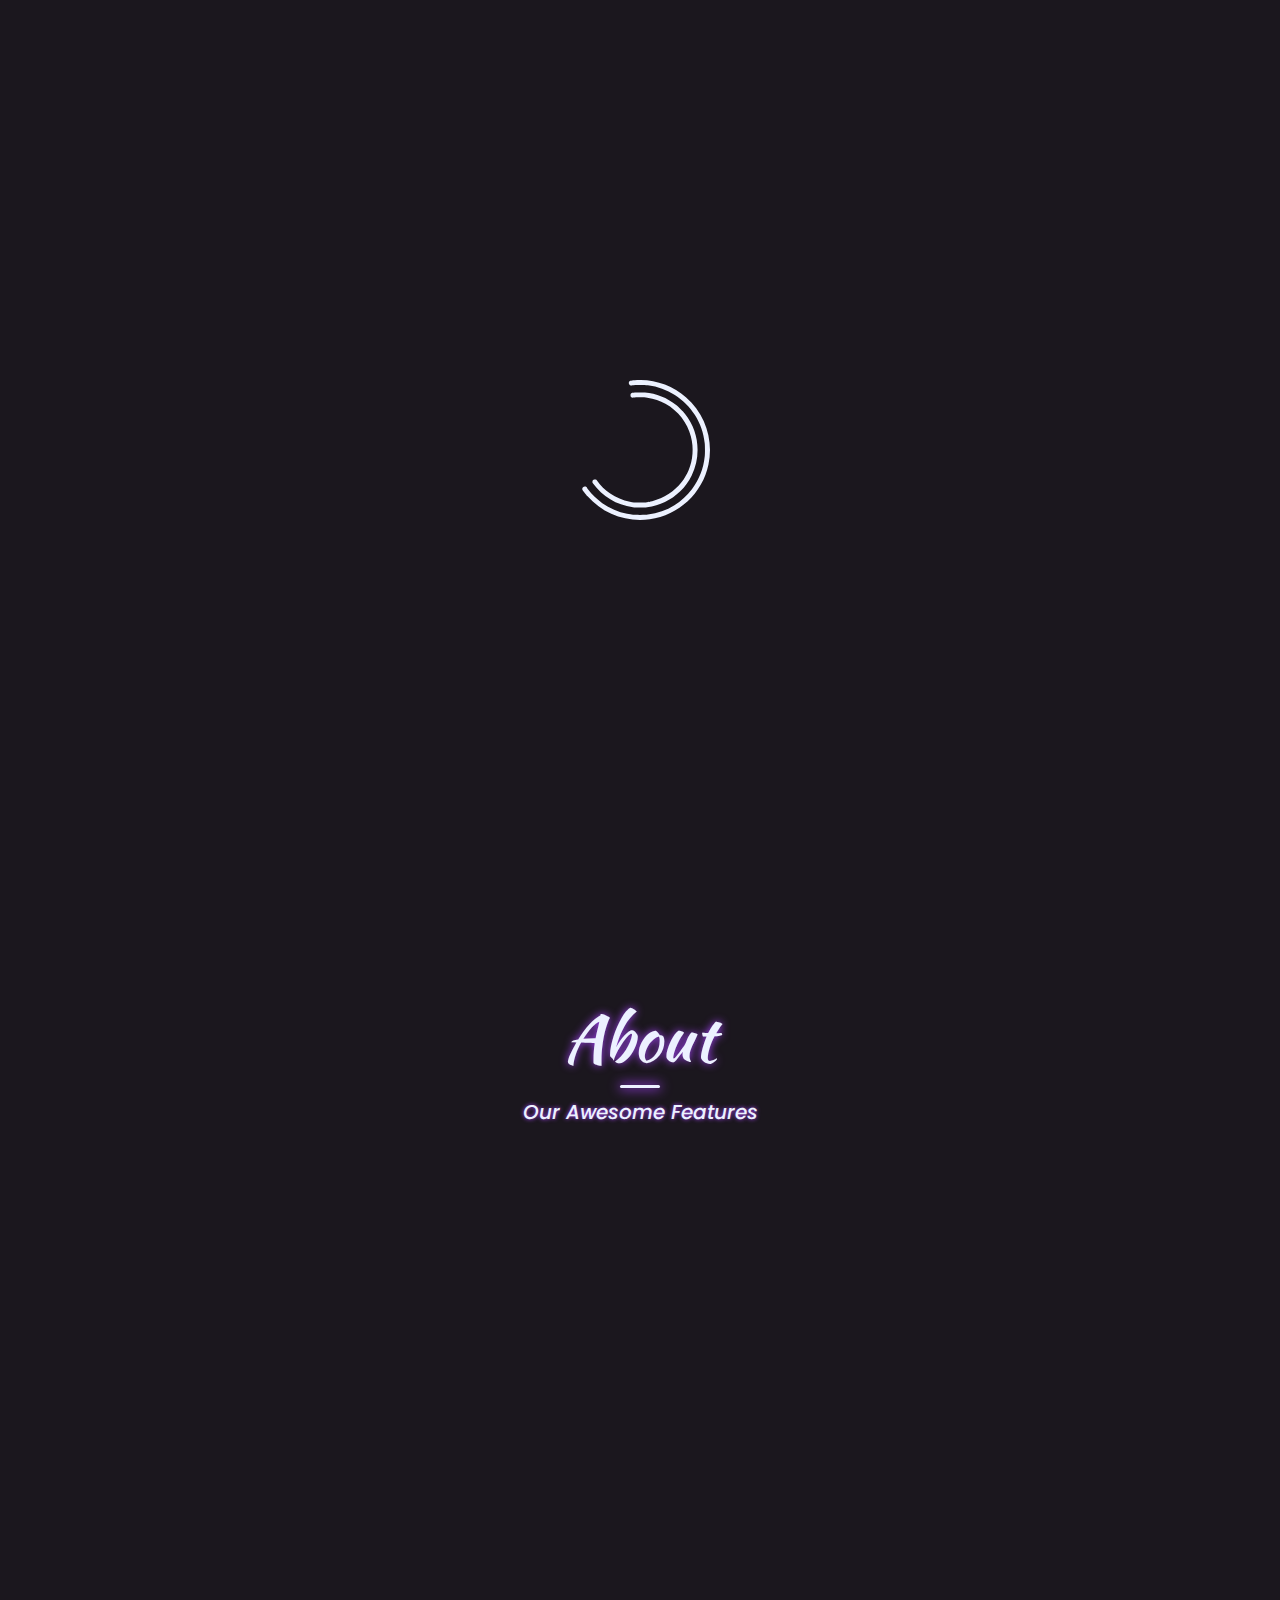
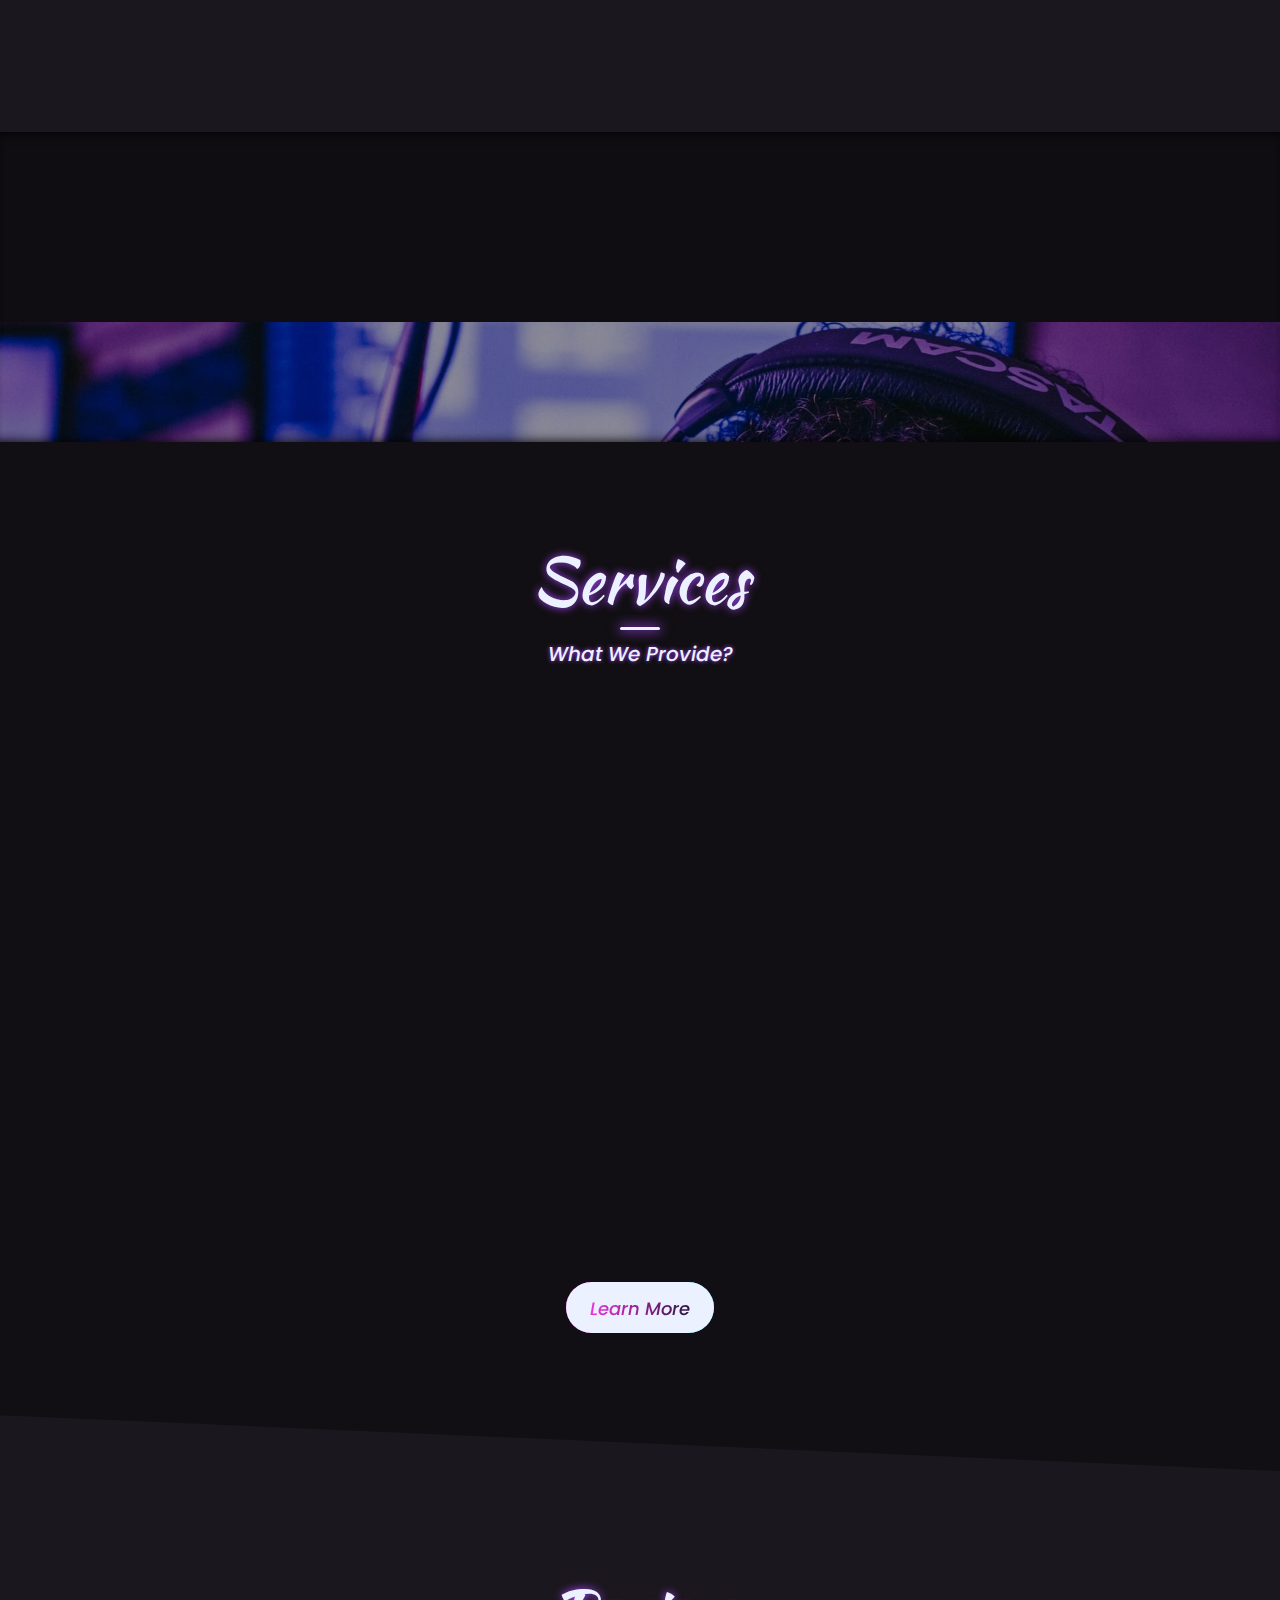
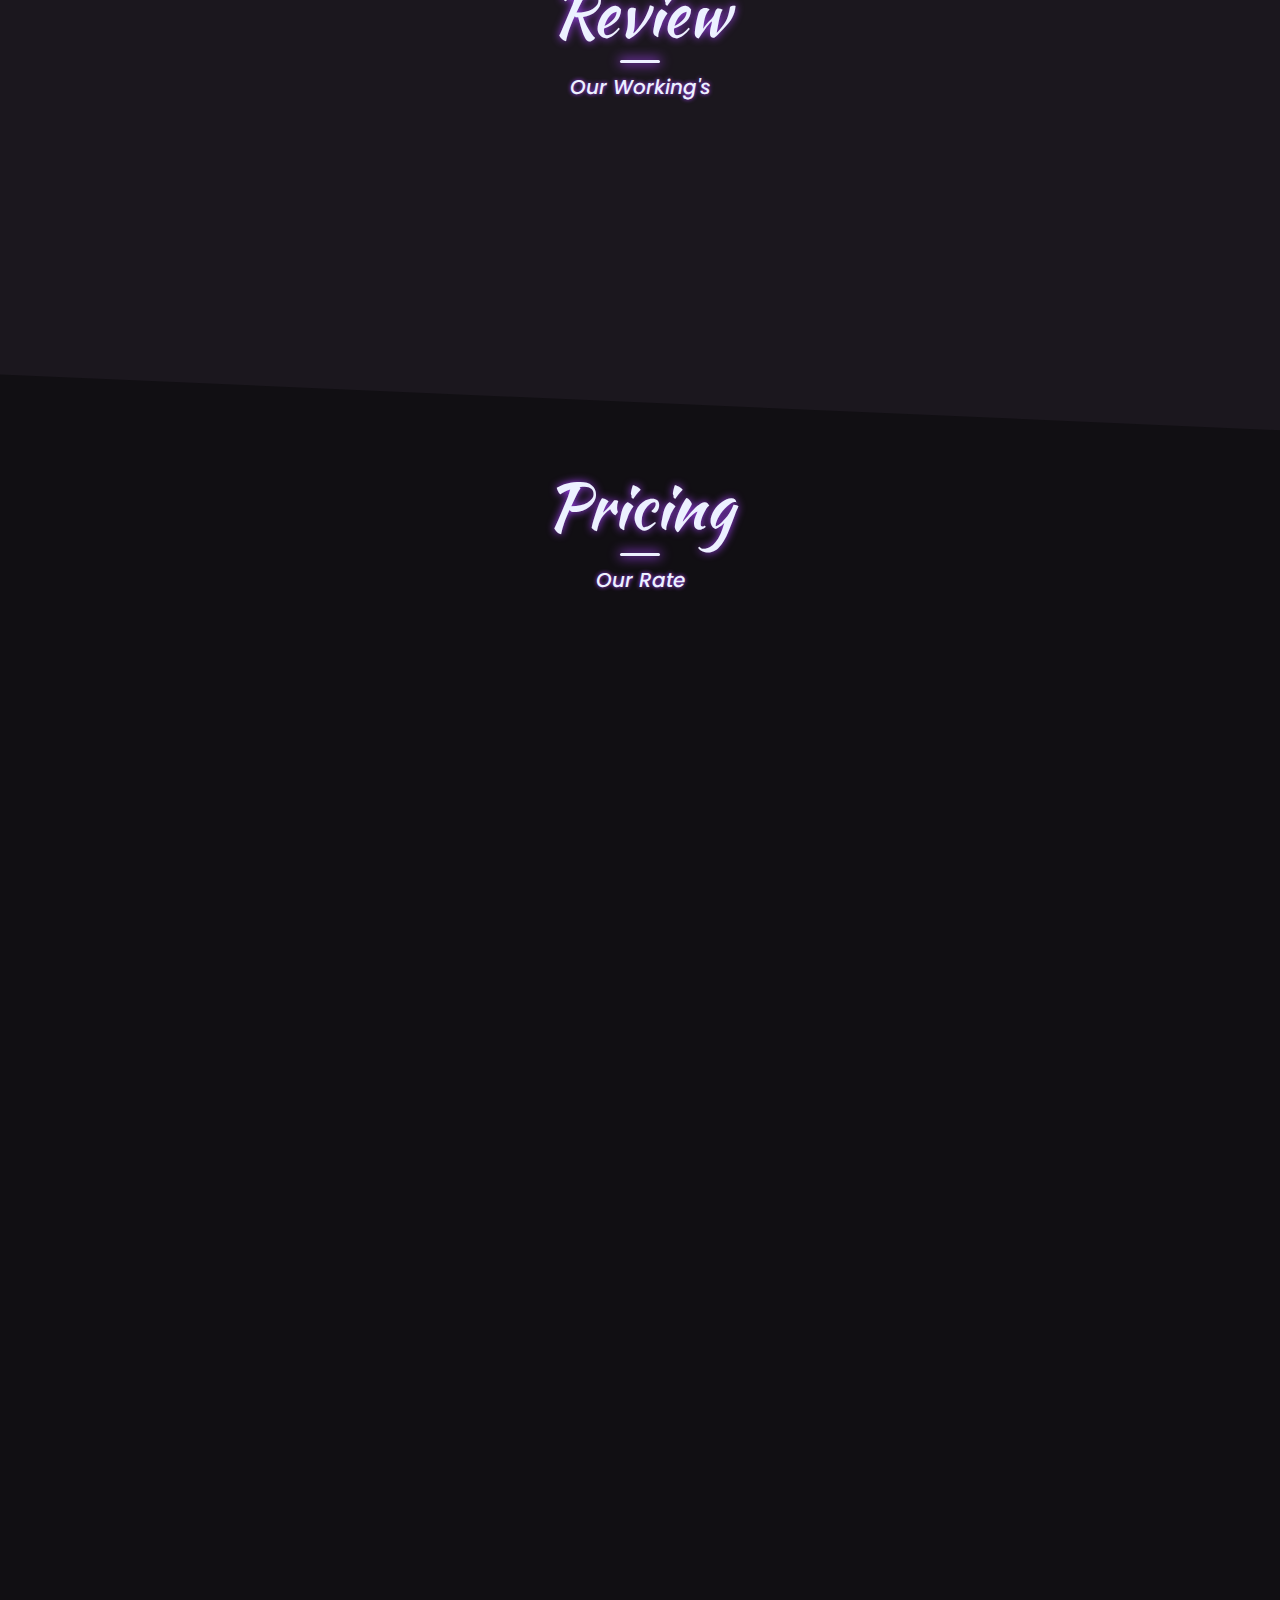
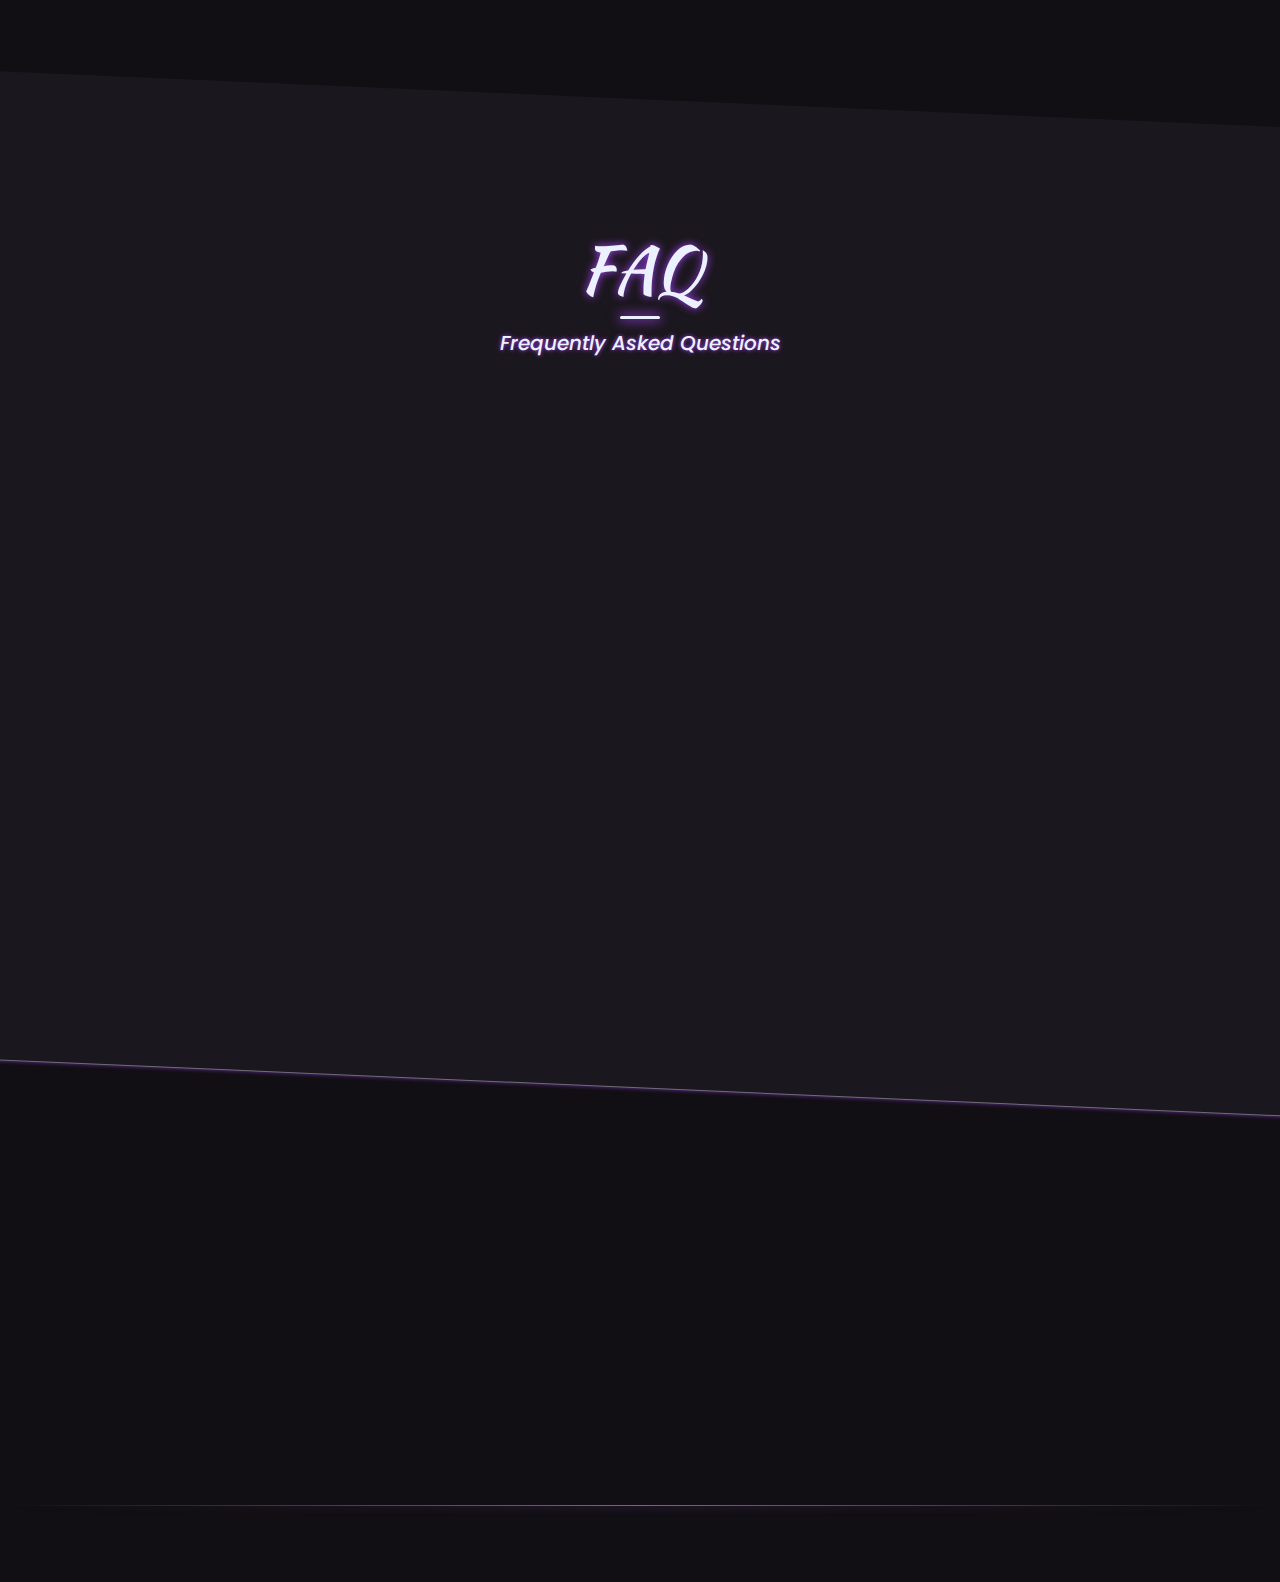
==== commit 4e69880f: "Add files via upload" ====
(no text change in the page or its own stylesheets)
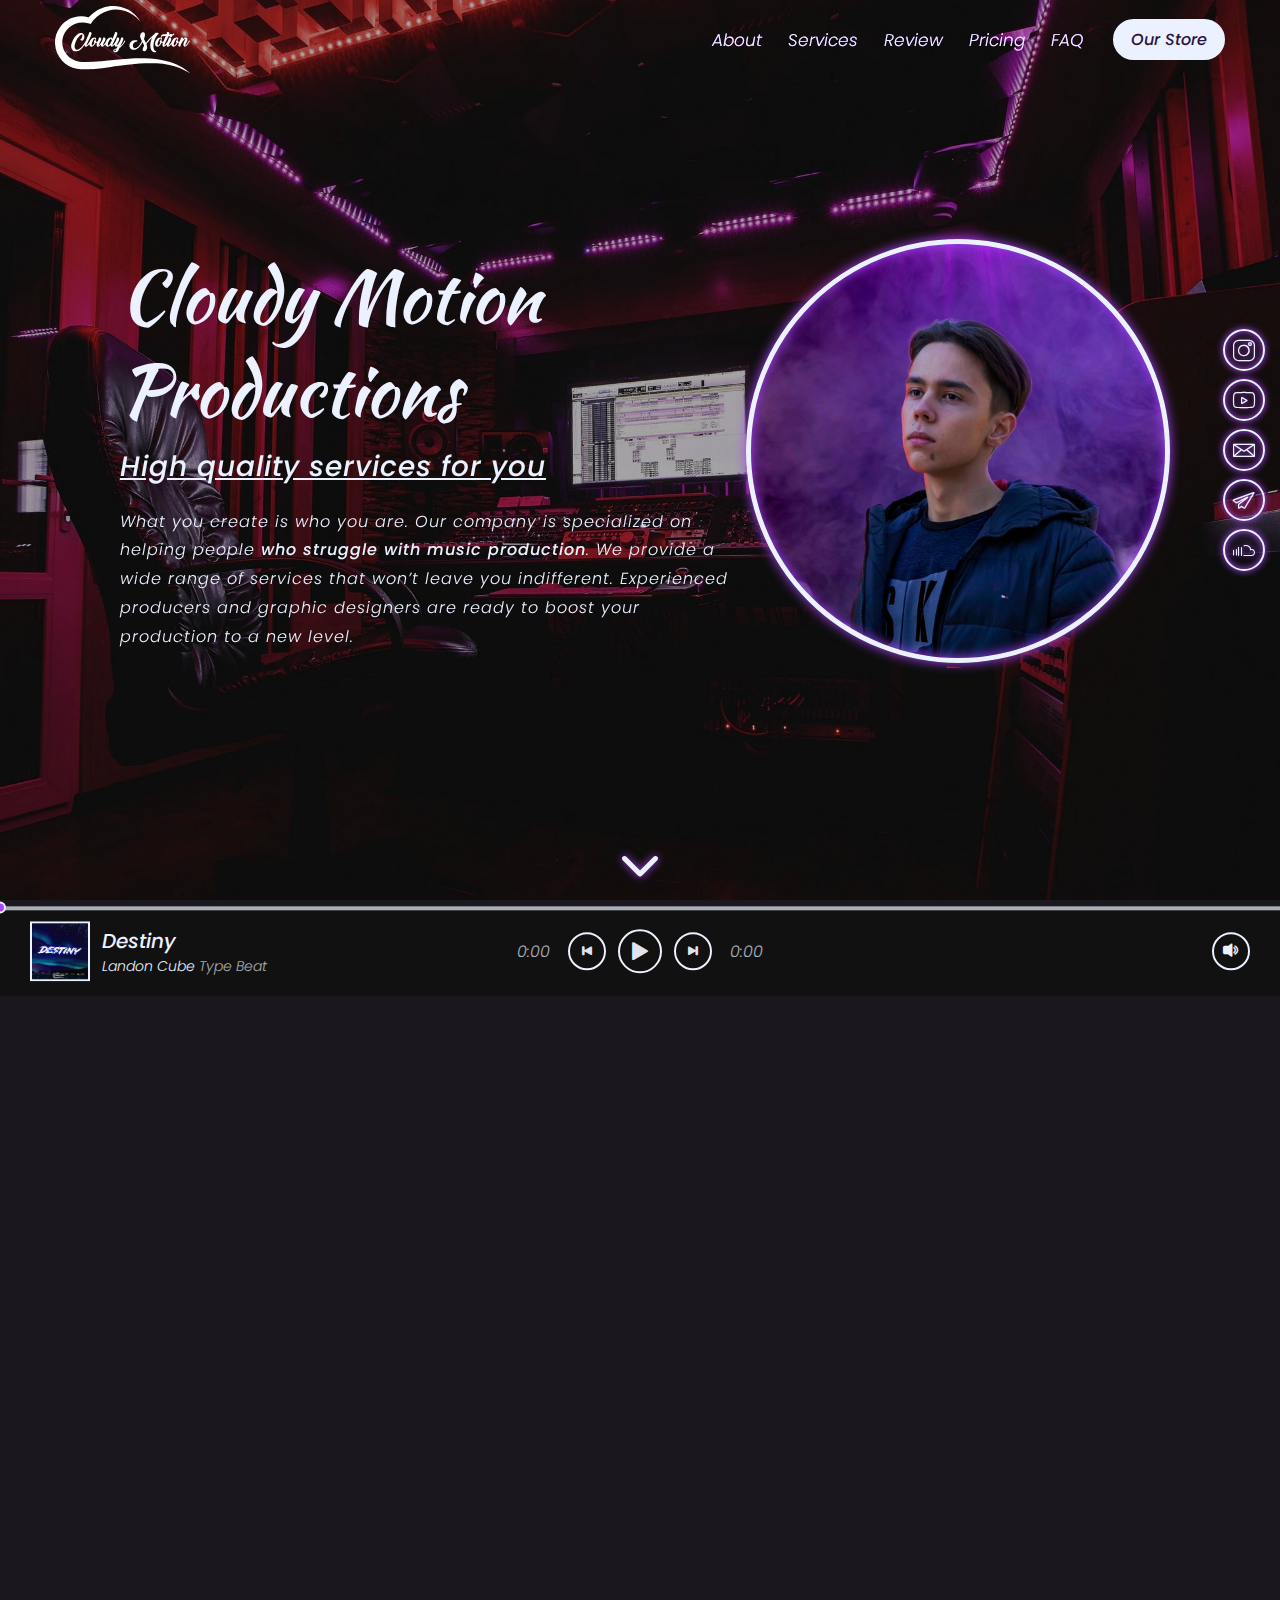
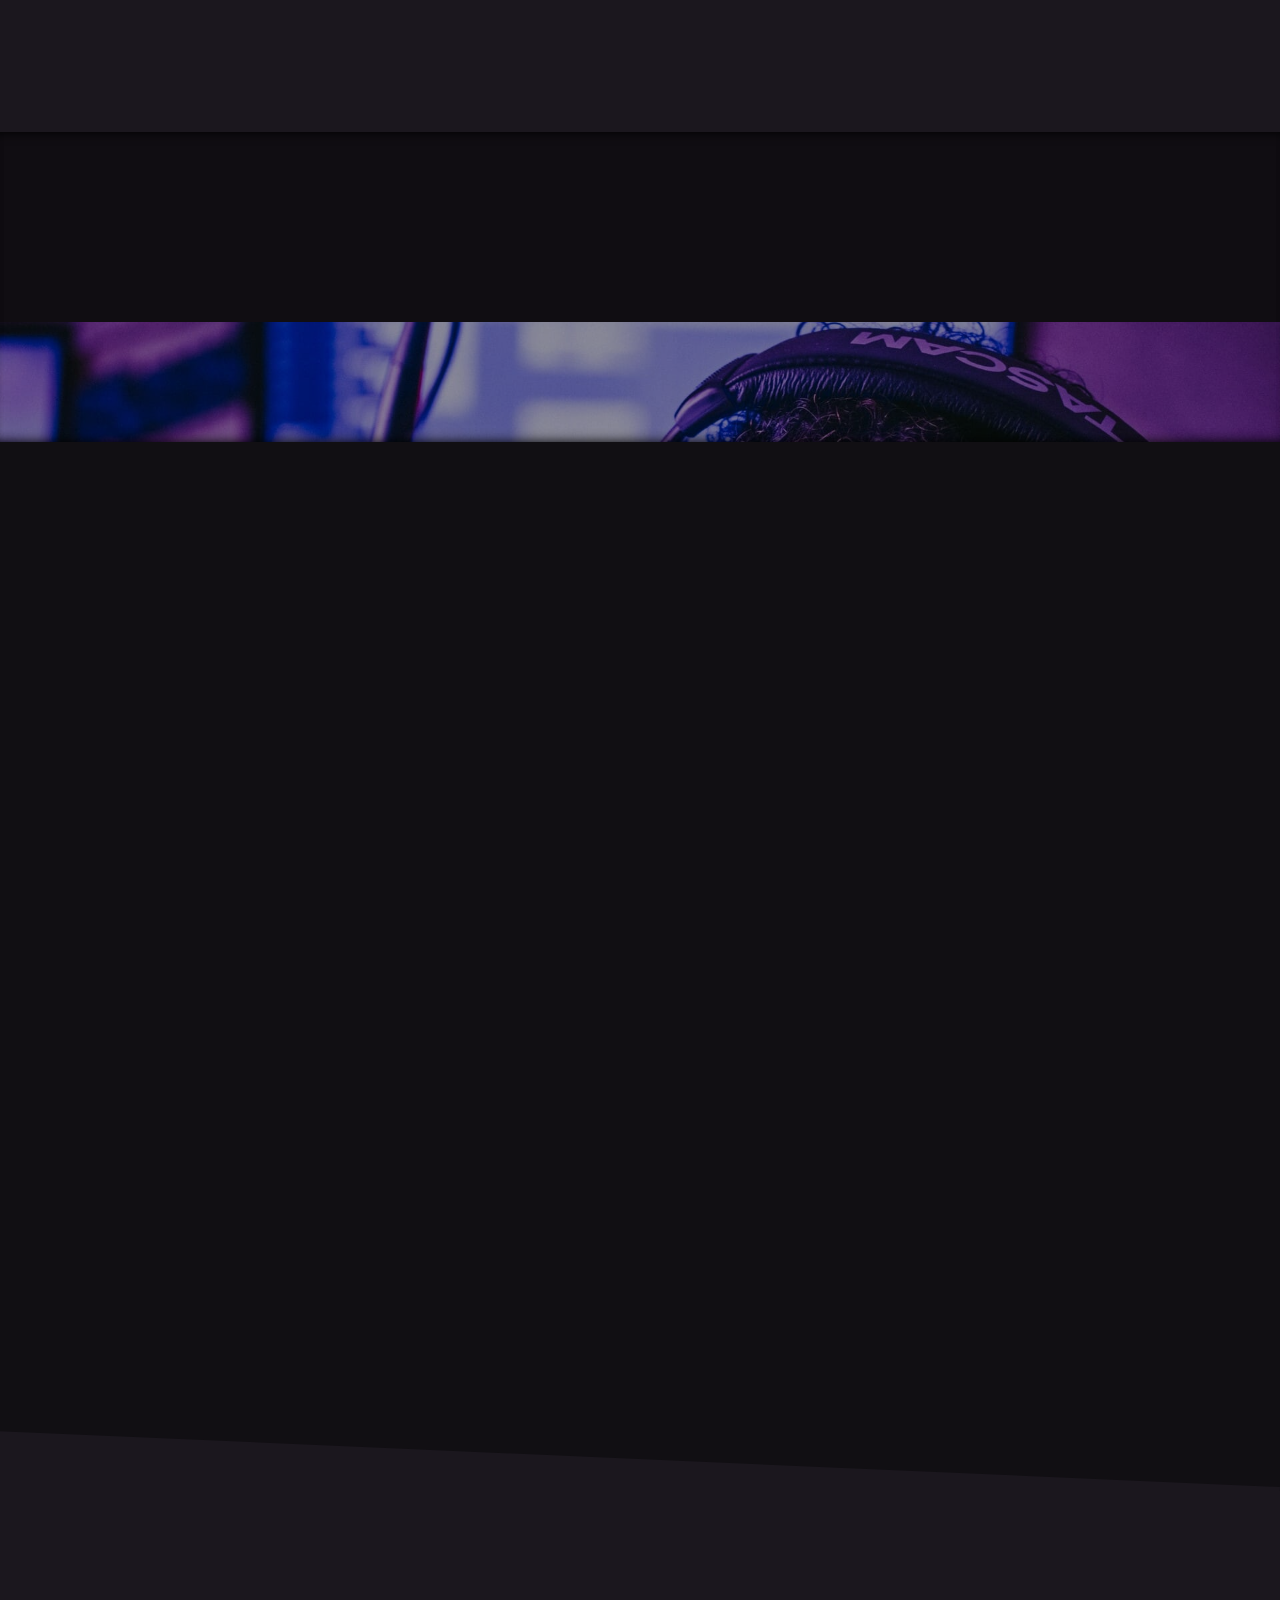
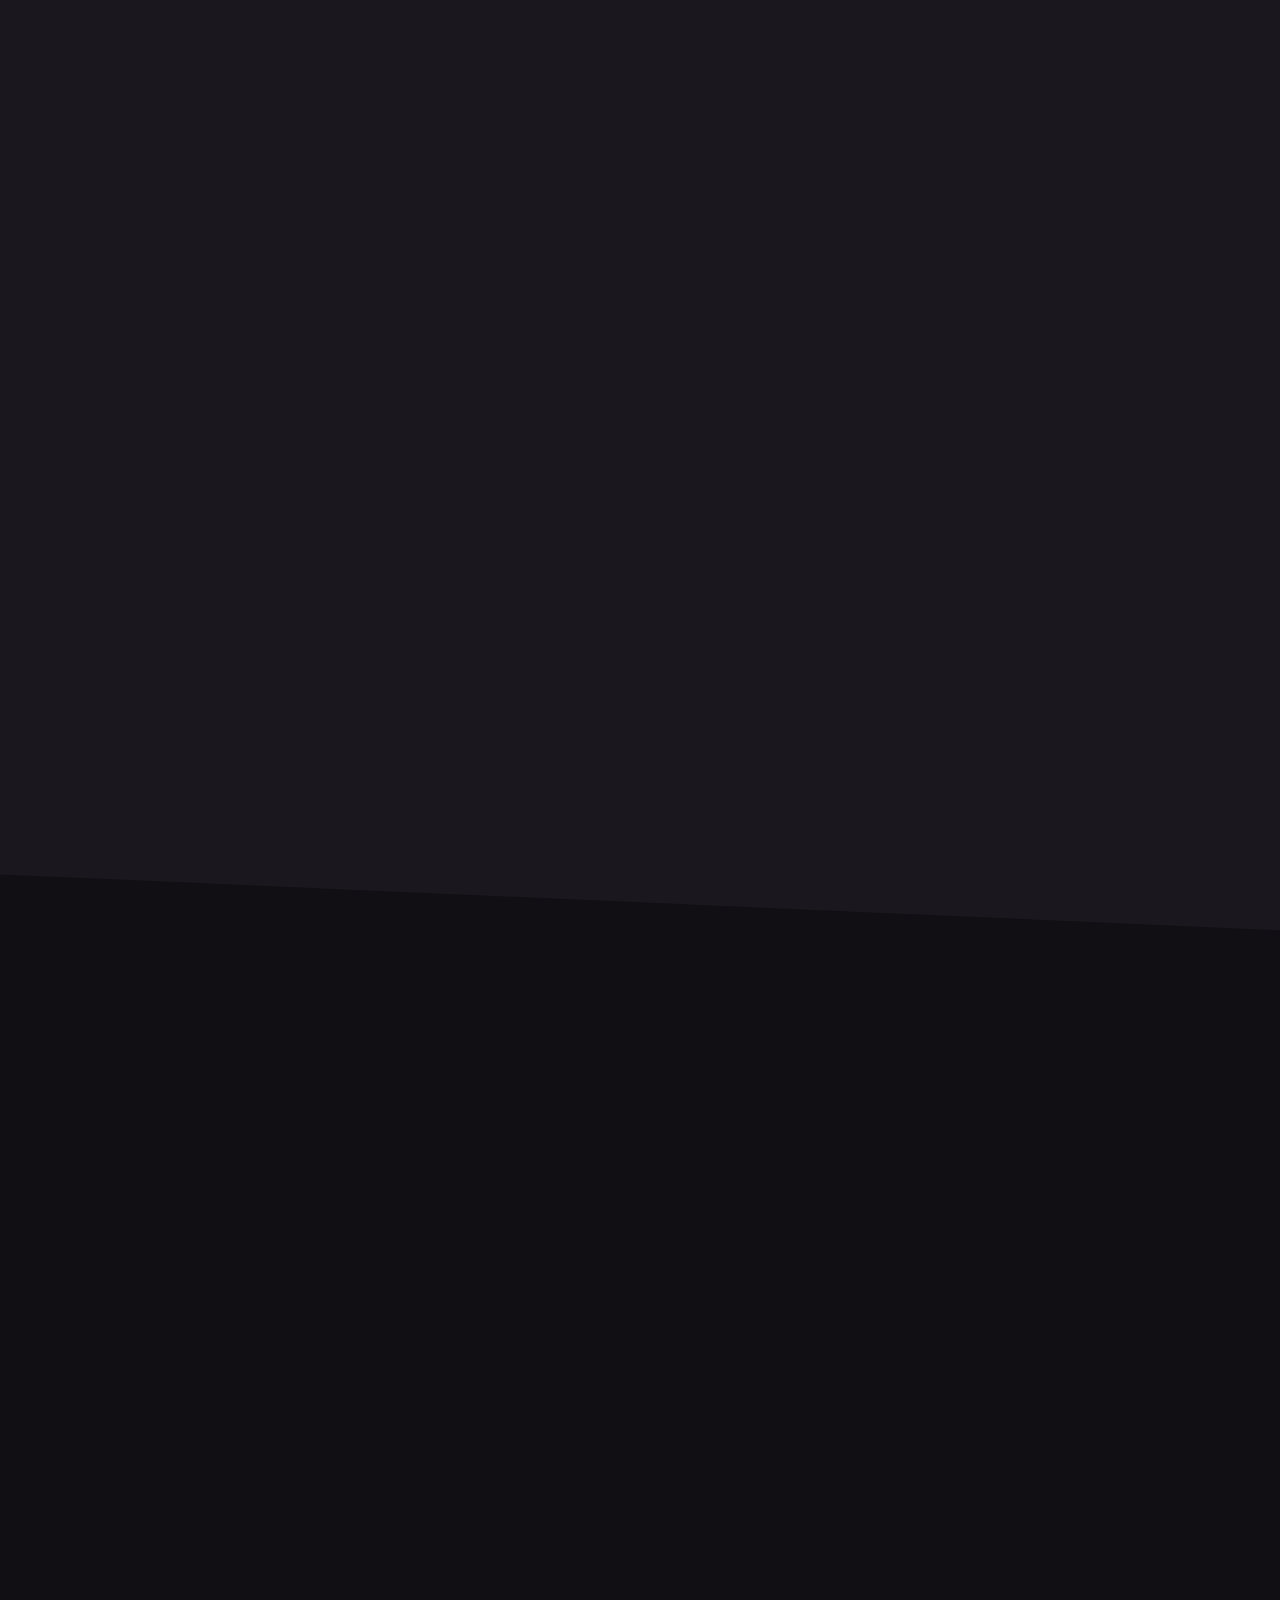
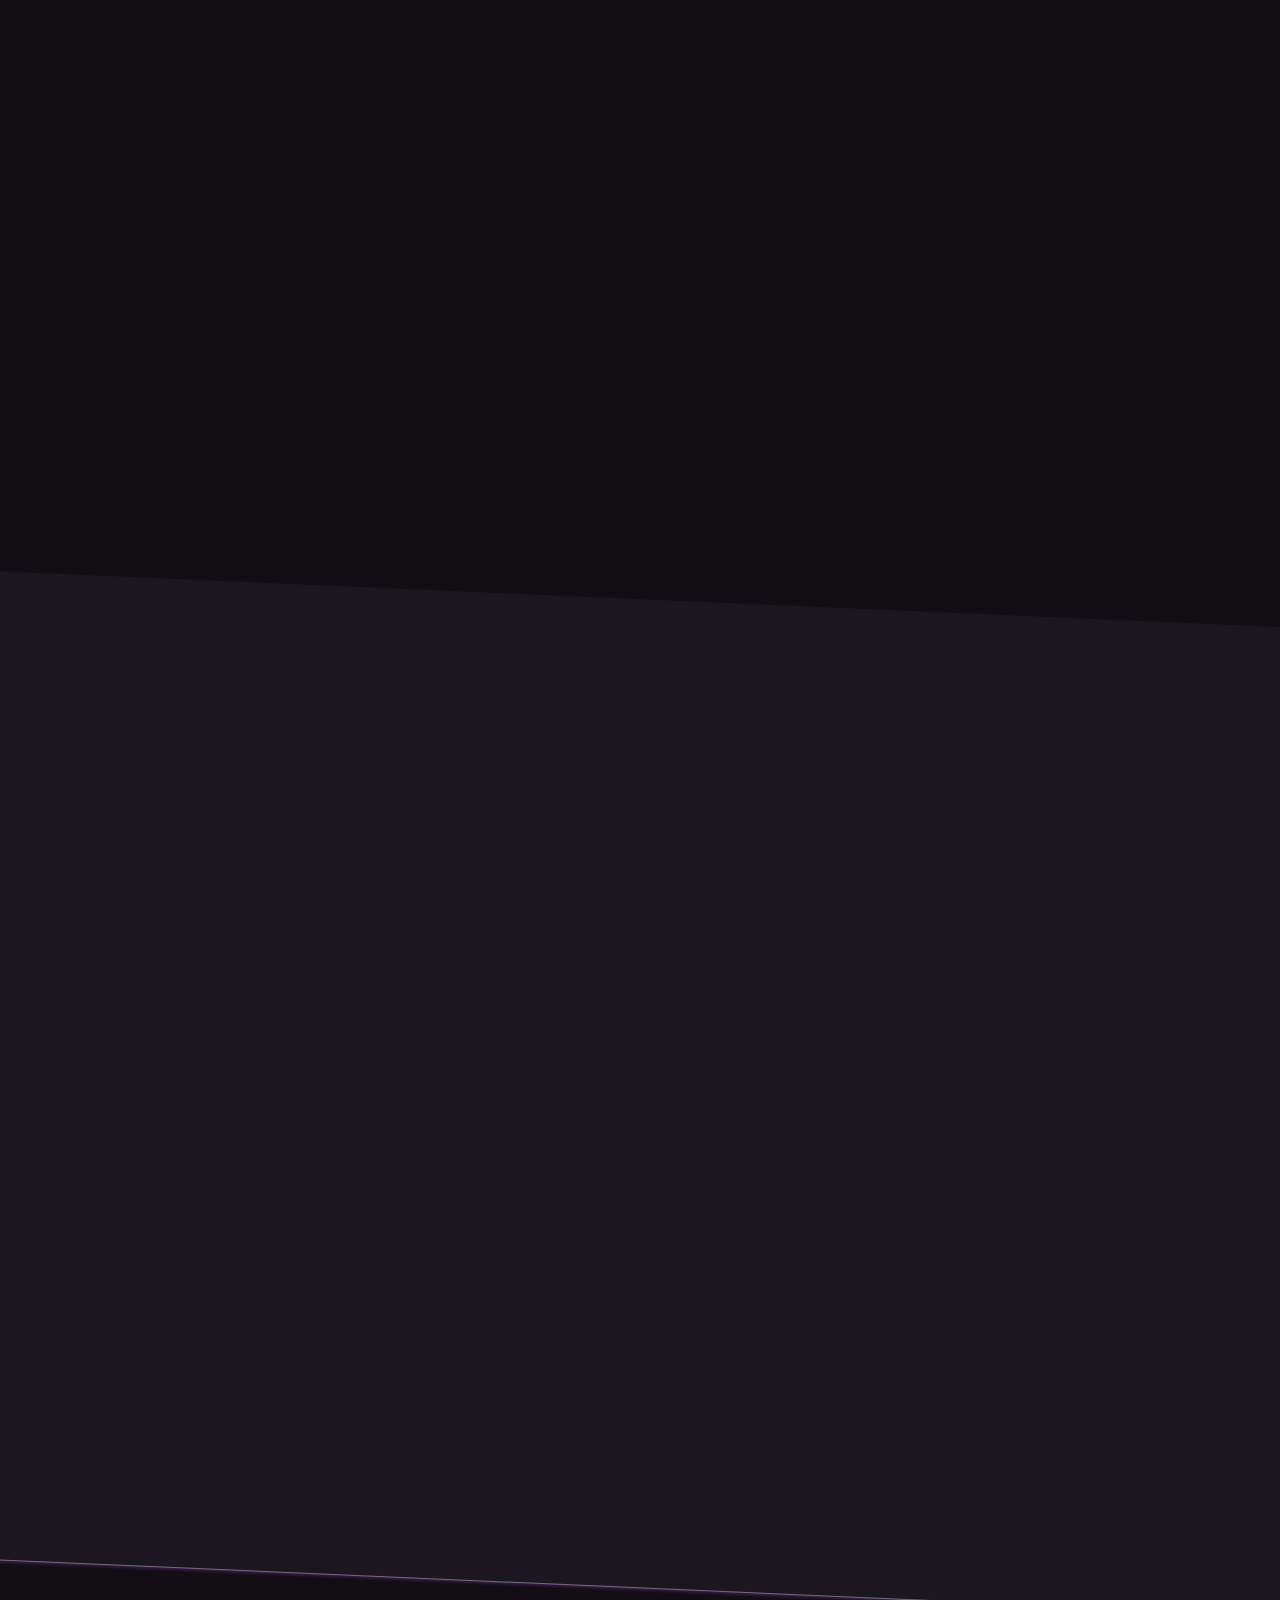
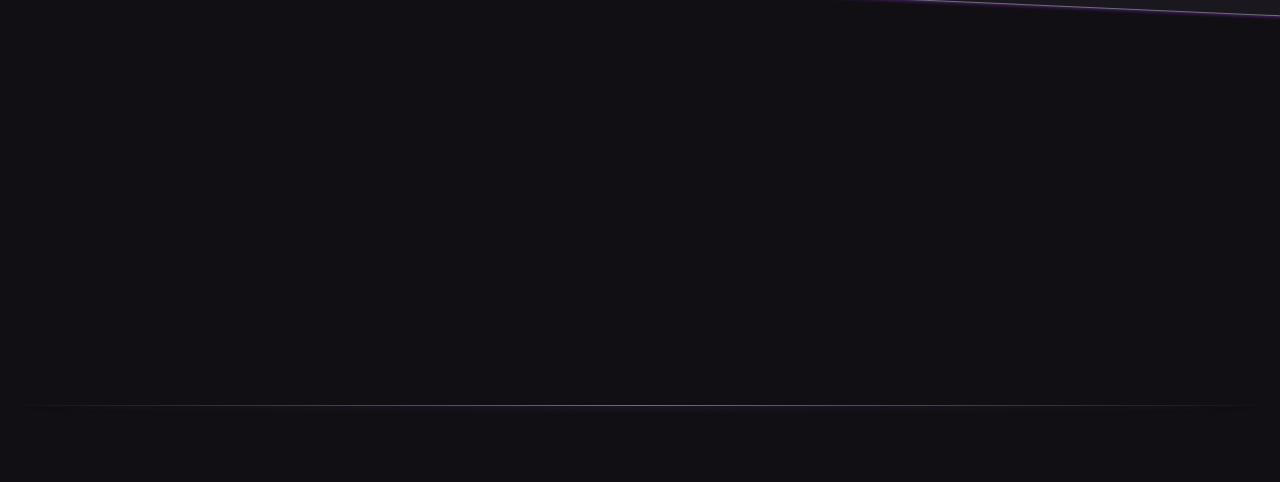
==== commit 3613c1a6: "Add files via upload" ====
--- a/index.html
+++ b/index.html
@@ -82,7 +82,7 @@
 			</a>
 		</div>
 		<div class="social__item" data-aos="zoom-out-left" data-aos-delay="200">
-			<a class="social__link" href="mailto:cloudymotion93@gmail.com">
+			<a class="social__link" href="mailto:Cloudymotionproductions@gmail.com">
 				<span class="icon-email"></span>
 			</a>
 		</div>
@@ -121,7 +121,7 @@
 								</a>
 							</div>
 							<div class="page__social-item">
-								<a class="page__social-link" href="mailto:cloudymotion93@gmail.com">
+								<a class="page__social-link" href="mailto:Cloudymotionproductions@gmail.com">
 									<span class="icon-email"></span>
 								</a>
 							</div>
@@ -382,7 +382,7 @@
 						<div class="price df" data-aos="zoom-out-down">
 							<h3 class="price__title">Creating artworks</h3>
 							<div class="price__price-block">
-								<h4 class="price__price"><sup>$</sup>20</h4>
+								<h4 class="price__price" data-product="artwork"></h4>
 							</div>
 							<div class="price__link-block">
 								<a class="price__link btn unselect" href="store/?open-popup=artwork" target="_blank">
@@ -399,7 +399,7 @@
 						<div class="price df" data-aos="zoom-out-down" data-aos-delay="100">
 							<h3 class="price__title">Mixing and Mastering</h3>
 							<div class="price__price-block">
-								<h4 class="price__price"><sup>$</sup>40</h4>
+								<h4 class="price__price" data-product="mixingAndMastering"></h4>
 							</div>
 							<div class="price__link-block">
 								<a class="price__link btn unselect" href="store/?open-popup=mixing-and-mastering" target="_blank">
@@ -416,7 +416,7 @@
 						<div class="price df" data-aos="zoom-out-down" data-aos-delay="200">
 							<h3 class="price__title">Making visuals</h3>
 							<div class="price__price-block">
-								<h4 class="price__price"><sup>$</sup>35</h4>
+								<h4 class="price__price" data-product="visuals"></h4>
 							</div>
 							<div class="price__link-block">
 								<a class="price__link btn unselect" href="store/?open-popup=visuals" target="_blank">
@@ -424,7 +424,7 @@
 									<span class="btn__circle"></span>
 								</a>
 							</div>
-							<a class="price__fulllink" href="store/?to-section=visuals" target="_blank"></a>
+							<a class="price__fulllink" href="store/?open-popup=visuals" target="_blank"></a>
 							<span class="price__decoration"></span>
 							<span class="icon-visuals price__icon-info"></span>
 						</div>
@@ -433,7 +433,7 @@
 						<div class="price df" data-aos="zoom-out-down" data-aos-delay="100">
 							<h3 class="price__title">Creating beats for order</h3>
 							<div class="price__price-block">
-								<h4 class="price__price"><sup>$</sup>100</h4>
+								<h4 class="price__price" data-product="order"></h4>
 							</div>
 							<div class="price__link-block">
 								<a class="price__link btn unselect" href="store/?open-popup=order" target="_blank">
@@ -450,7 +450,7 @@
 						<div class="price df" data-aos="zoom-out-down">
 							<h3 class="price__title">Exclusive and none exclusive beats</h3>
 							<div class="price__price-block">
-								<h4 class="price__price"><sup>$</sup>20-300</h4>
+								<h4 class="price__price" data-product="beats"></h4>
 							</div>
 							<div class="price__link-block">
 								<a class="price__link btn unselect" href="store/?to-section=beats" target="_blank">
@@ -655,14 +655,14 @@
 						<div class="question df">
 							<h3 class="question__title">What if I have any issues or other concerns?</h3>
 							<div class="question__text-block">
-								<p class="question__text">If there are some questions left or you have any ideas how we can develop our website contact us via <a class="question__link" href="https://www.instagram.com/cloudymotion4life" target="_blank">Instagram</a> or our <a class="question__link" href="mailto:cloudymotion93@gmail.com">email</a>. We will look for ways to help you.</p>
+								<p class="question__text">If there are some questions left or you have any ideas how we can develop our website contact us via <a class="question__link" href="https://www.instagram.com/cloudymotion4life" target="_blank">Instagram</a> or our <a class="question__link" href="mailto:Cloudymotionproductions@gmail.com">email</a>. We will look for ways to help you.</p>
 							</div>
 							<div class="question__decoration"></div>
 						</div>
 					</div>
 				</div>
 				<div class="faq__btn-block df" data-aos="zoom-out-right">
-					<a class="faq__link" href="mailto:cloudymotion93@gmail.com">Contact us by e-mail</a>
+					<a class="faq__link" href="mailto:Cloudymotionproductions@gmail.com">Contact us by e-mail</a>
 					<button class="faq__btn unselect"><span>Didn't get an answer for your question?</span></button>
 				</div>
 			</div>
@@ -722,7 +722,7 @@
 								</div>
 								<div class="footer-item__social-column df">
 									<div class="footer-item__social-item" data-aos="zoom-out-down" data-aos-delay="200" data-aos-once="true" data-aos-anchor=".footer-item__link_store">
-										<a class="footer-item__social df" href="mailto:cloudymotion93@gmail.com"><span class="icon-email"></span></a>
+										<a class="footer-item__social df" href="mailto:Cloudymotionproductions@gmail.com"><span class="icon-email"></span></a>
 									</div>
 								</div>
 							</div>
